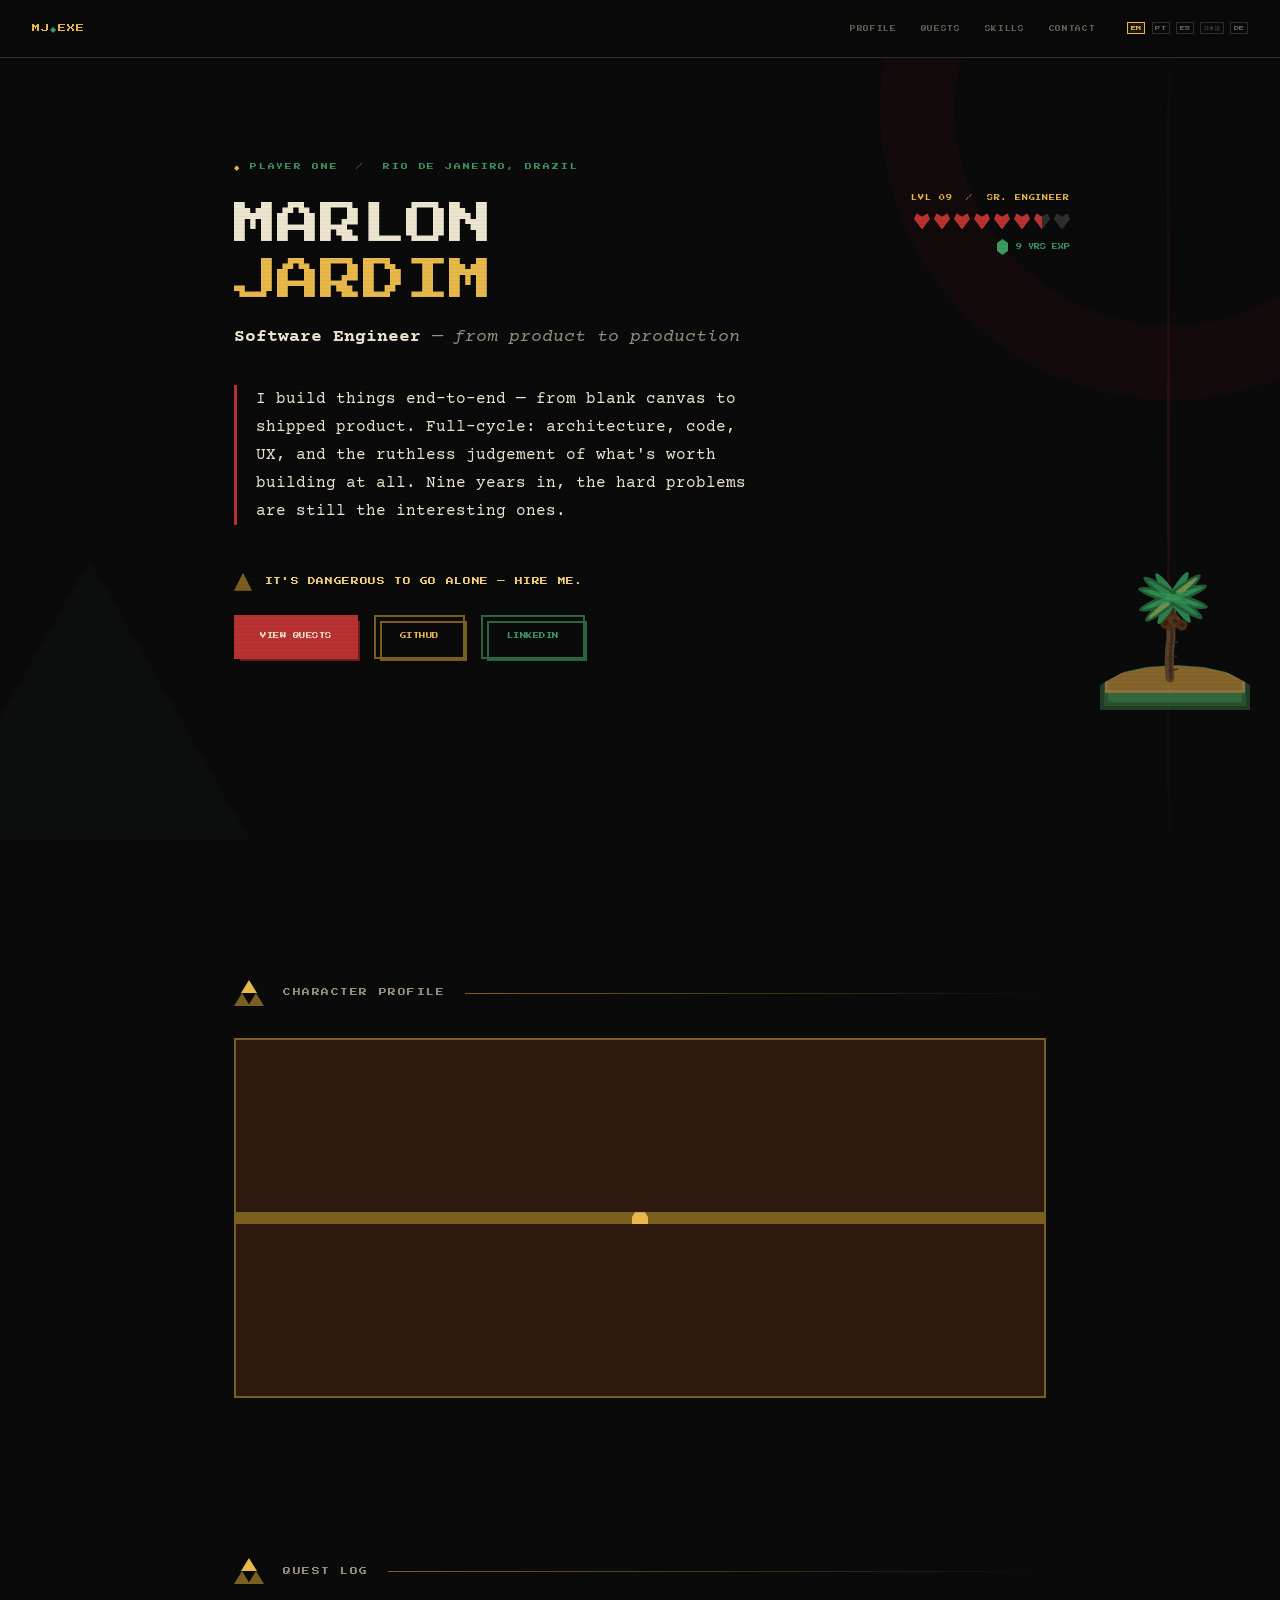
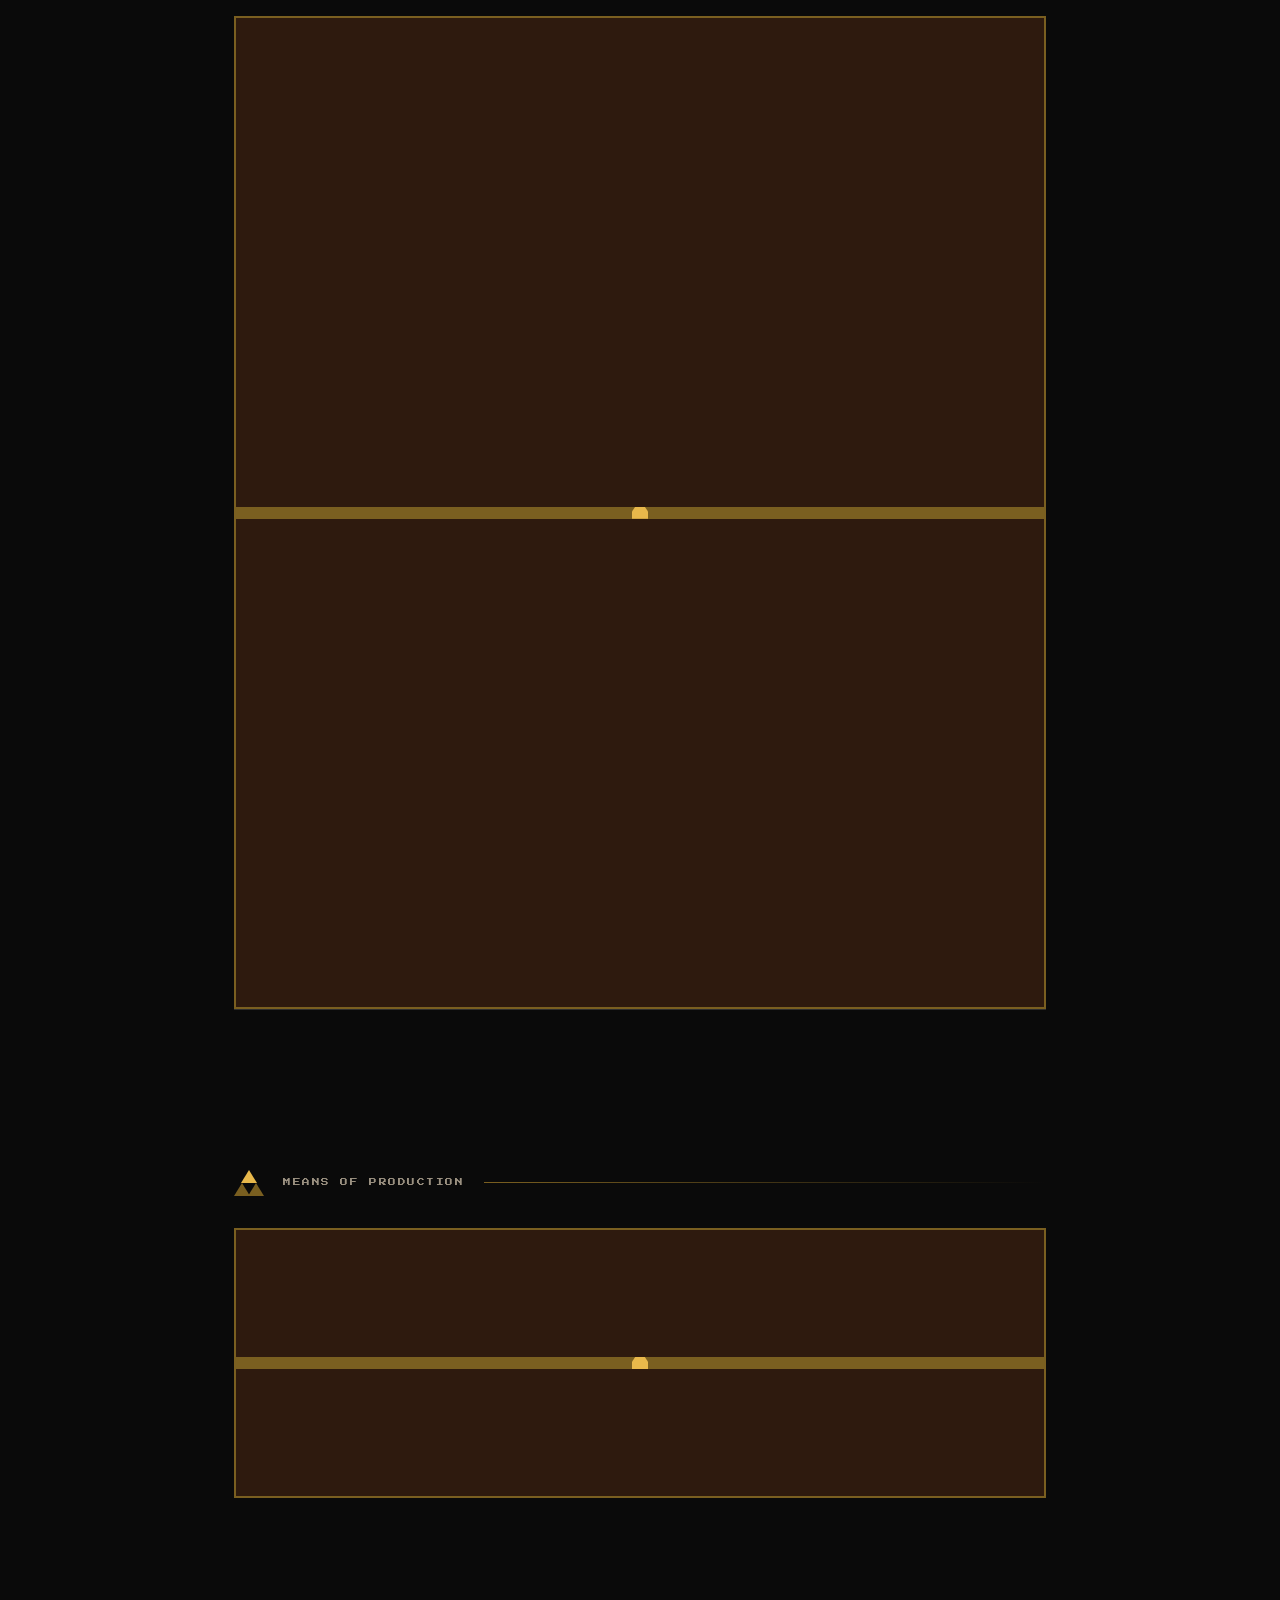
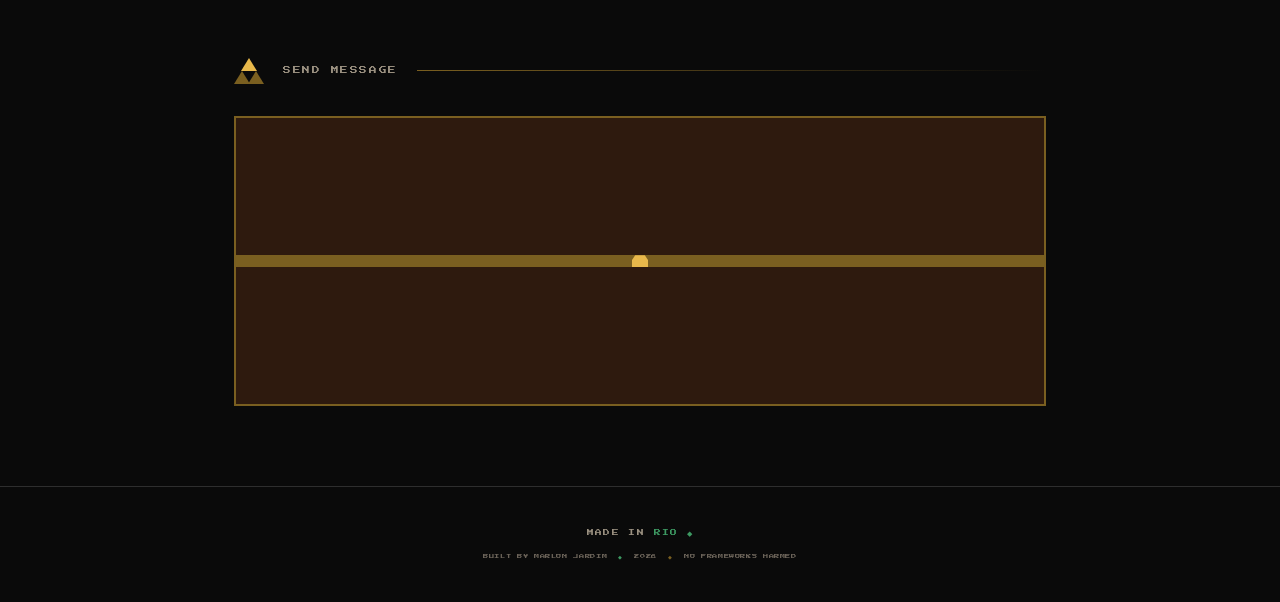
==== index.html @ 4eb3fdf0 "Rename Mahjard - portfolio.html to index.html" ====
<!DOCTYPE html>
<html lang="en">
<head>
  <meta charset="UTF-8" />
  <meta name="viewport" content="width=device-width, initial-scale=1.0" />
  <title>Marlon Jardim — Software Engineer</title>
  <link href="https://fonts.googleapis.com/css2?family=Press+Start+2P&family=Courier+Prime:ital,wght@0,400;0,700;1,400&display=swap" rel="stylesheet" />
  <style>
    :root {
      --bg:          #0a0a0a;
      --panel:       #141414;
      --border:      #252525;
      --border2:     #2e2e2e;
      --red:         #b83232;
      --red-dark:    #6e1c1c;
      --gold:        #e8b84b;
      --gold-dim:    #7a5f20;
      --gold-bright: #f5d07a;
      --green:       #2a6644;
      --green-bright:#3d9962;
      --chest-wood:  #2e1a0e;
      --chest-band:  #7a5f20;
      --text:        #ede5d0;
      --text-dim:    #6a6258;
      --text-mid:    #9a9080;
      --pixel:       'Press Start 2P', monospace;
      --mono:        'Courier Prime', 'Courier New', monospace;
    }
    *, *::before, *::after { box-sizing: border-box; margin: 0; padding: 0; }
    html { scroll-behavior: smooth; }
    body {
      background: var(--bg);
      color: var(--text);
      font-family: var(--mono);
      font-size: 16px;
      line-height: 1.75;
      overflow-x: hidden;
    }
    body::after {
      content: '';
      position: fixed; inset: 0;
      background: repeating-linear-gradient(0deg, transparent, transparent 3px, rgba(0,0,0,0.04) 3px, rgba(0,0,0,0.04) 4px);
      pointer-events: none; z-index: 9999;
    }

    /* ── NAV ── */
    nav {
      position: fixed; top:0; left:0; right:0; z-index:200;
      background: rgba(10,10,10,0.94);
      backdrop-filter: blur(8px);
      border-bottom: 1px solid var(--border2);
      padding: 0.9rem 2rem;
      display: flex; justify-content: space-between; align-items: center; gap: 1rem;
    }
    .nav-logo { font-family: var(--pixel); font-size: 0.5rem; color: var(--gold); text-decoration: none; letter-spacing: 0.15em; white-space: nowrap; }
    .nav-logo span { color: var(--green-bright); }
    .nav-right { display: flex; align-items: center; gap: 2rem; flex-wrap: wrap; }
    .nav-links { display:flex; gap:1.5rem; list-style:none; }
    .nav-links a { font-family: var(--pixel); font-size: 0.35rem; color: var(--text-dim); text-decoration:none; letter-spacing:0.12em; transition: color 0.15s; }
    .nav-links a:hover { color: var(--gold); }
    .lang-toggle { display: flex; gap: 0.4rem; }
    .lang-btn { font-family: var(--pixel); font-size: 0.32rem; padding: 0.3em 0.5em; background: transparent; border: 1px solid var(--border2); color: var(--text-dim); cursor: pointer; transition: all 0.15s; letter-spacing: 0.08em; }
    .lang-btn:hover { border-color: var(--gold-dim); color: var(--gold); }
    .lang-btn.active { border-color: var(--gold); color: var(--gold); background: rgba(232,184,75,0.08); }

    /* ── LAYOUT ── */
    .container { max-width: 860px; margin: 0 auto; padding: 0 1.5rem; }
    section { padding: 5rem 0; }

    /* ── PANEL ── */
    .panel {
      background:
        linear-gradient(rgba(255,255,255,0.013) 1px, transparent 1px),
        linear-gradient(90deg, rgba(255,255,255,0.013) 1px, transparent 1px),
        var(--panel);
      background-size: 32px 32px;
      border: 1px solid var(--border2);
      position: relative;
      padding: 2rem;
    }
    .panel::before, .panel::after, .panel .gem-tr, .panel .gem-bl {
      content: ''; position: absolute; width: 8px; height: 8px;
    }
    .panel::before  { top:-1px;    left:-1px;   background: var(--gold); }
    .panel::after   { bottom:-1px; right:-1px;  background: var(--gold); }
    .panel .gem-tr  { top:-1px;    right:-1px;  background: var(--green-bright); }
    .panel .gem-bl  { bottom:-1px; left:-1px;   background: var(--green-bright); }

    /* ── TRIFORCE ── */
    .triforce-divider { display: flex; align-items: center; gap: 1.2rem; margin-bottom: 2rem; }
    .triforce { position: relative; width: 30px; height: 26px; flex-shrink: 0; }
    .tri-bl, .tri-br, .tri-top { position: absolute; width: 0; height: 0; }
    .tri-bl  { border-left:8px solid transparent; border-right:8px solid transparent; border-bottom:13px solid var(--gold-dim); bottom:0; left:0; }
    .tri-br  { border-left:8px solid transparent; border-right:8px solid transparent; border-bottom:13px solid var(--gold-dim); bottom:0; right:0; }
    .tri-top { border-left:8px solid transparent; border-right:8px solid transparent; border-bottom:13px solid var(--gold); top:0; left:50%; transform:translateX(-50%); }
    .section-label { font-family: var(--pixel); font-size: 0.48rem; color: var(--text-mid); letter-spacing: 0.2em; }
    .divider-line { flex: 1; height: 1px; background: linear-gradient(to right, var(--gold-dim), transparent); }

    /* ── CHEST REVEAL ── */
    .chest-wrap { position: relative; overflow: hidden; }
    .chest-lid {
      position: absolute; inset: 0; z-index: 10;
      background: var(--chest-wood);
      border: 2px solid var(--chest-band);
      transform: translateY(0%);
      pointer-events: none;
      will-change: transform;
    }
    .chest-wrap.open .chest-lid { transform: translateY(-102%); }
    .chest-wrap.open .chest-glint { opacity: 1; }
    /* horizontal band */
    .chest-lid::before {
      content: '';
      position: absolute; left:0; right:0;
      top: 50%; transform: translateY(-50%);
      height: 12px;
      background: var(--chest-band);
      border-top: 2px solid var(--gold-dim);
      border-bottom: 2px solid var(--gold-dim);
    }
    /* lock */
    .chest-lid::after {
      content: '';
      position: absolute; left: 50%; top: 50%;
      transform: translate(-50%, -50%);
      width: 16px; height: 12px;
      background: var(--gold);
      clip-path: polygon(20% 0%, 80% 0%, 100% 40%, 100% 100%, 0% 100%, 0% 40%);
    }
    /* glint */
    .chest-glint {
      position: absolute; inset: 0; z-index: 9;
      background: linear-gradient(135deg, rgba(232,184,75,0.15), transparent 55%);
      opacity: 0;
      pointer-events: none;
      transition: opacity 0.3s ease;
    }
    .chest-wrap.glinting .chest-glint { opacity: 1; }

    /* ── PALM TREE (SVG, fixed) ── */
    .palm-fixed {
      position: fixed;
      bottom: 180px;
      right: 30px;
      z-index: 1;
      pointer-events: none;
      opacity: 0.65;
    }
    .palm-svg-leaves {
      transform-origin: 50% 100%;
      animation: palmSway 3s ease-in-out infinite;
    }
    @keyframes palmSway {
      0%   { transform: rotate(0deg) skewX(0deg); }
      25%  { transform: rotate(2deg) skewX(1deg); }
      75%  { transform: rotate(-2deg) skewX(-1deg); }
      100% { transform: rotate(0deg) skewX(0deg); }
    }

    /* ── HERO ── */
    #hero { min-height: 100vh; display: flex; align-items: center; position: relative; overflow: hidden; padding-top: 0; }
    .geo-circle { position: absolute; width: 580px; height: 580px; border-radius: 50%; border: 75px solid var(--red-dark); opacity: 0.09; top: -180px; right: -180px; pointer-events: none; }
    .geo-tri-shape { position: absolute; width: 0; height: 0; border-left: 160px solid transparent; border-right: 160px solid transparent; border-bottom: 280px solid var(--green); opacity: 0.05; bottom: 60px; left: -70px; pointer-events: none; }
    .geo-bar { position: absolute; width: 3px; height: 100vh; background: linear-gradient(to bottom, transparent, var(--red-dark), transparent); opacity: 0.28; top: 0; right: 110px; pointer-events: none; }

    .hero-inner { position: relative; z-index: 1; }
    .hero-tag { font-family: var(--pixel); font-size: 0.42rem; color: var(--green-bright); letter-spacing: 0.28em; margin-bottom: 1.5rem; opacity: 0; animation: fadeUp 0.5s ease forwards 0.1s; }
    .hero-tag::before { content: '◆ '; color: var(--gold); }
    .hero-name { font-family: var(--pixel); font-size: clamp(1.5rem, 5vw, 2.7rem); line-height: 1.3; margin-bottom: 0.8rem; opacity: 0; animation: fadeUp 0.5s ease forwards 0.3s; }
    .hero-name .first { color: var(--text); }
    .hero-name .last  { color: var(--gold); display: block; }
    .hero-subtitle { font-size: 1.1rem; color: var(--text-mid); font-style: italic; margin-bottom: 2rem; opacity: 0; animation: fadeUp 0.5s ease forwards 0.5s; }
    .hero-subtitle strong { color: var(--text); font-style: normal; }
    .hero-tagline { font-size: 1rem; max-width: 520px; color: var(--text); border-left: 3px solid var(--red); padding-left: 1.2rem; margin-bottom: 3rem; opacity: 0; animation: fadeUp 0.5s ease forwards 0.7s; }
    .hero-cta-wrap { display: flex; flex-direction: column; gap: 1.5rem; opacity: 0; animation: fadeUp 0.5s ease forwards 0.9s; }
    .danger-cta { font-family: var(--pixel); font-size: 0.48rem; color: var(--gold-bright); letter-spacing: 0.08em; display: flex; align-items: center; gap: 0.8rem; text-decoration: none; transition: color 0.15s; }
    .danger-cta:hover { color: var(--text); }
    .danger-cta::before { content: ''; display: inline-block; width: 18px; height: 18px; background: var(--gold-dim); clip-path: polygon(50% 0%, 0% 100%, 100% 100%); flex-shrink: 0; transition: background 0.15s; }
    .danger-cta:hover::before { background: var(--gold); }
    .hero-links { display: flex; gap: 1rem; flex-wrap: wrap; }

    .btn { font-family: var(--pixel); font-size: 0.4rem; letter-spacing: 0.08em; padding: 0.9rem 1.5rem; text-decoration: none; border: 2px solid; display: inline-block; transition: all 0.15s; position: relative; cursor: pointer; }
    .btn::after { content: ''; position: absolute; bottom: -4px; right: -4px; width: 100%; height: 100%; border: 2px solid; transition: all 0.15s; z-index: -1; }
    .btn-primary { background: var(--red); border-color: var(--red); color: var(--text); }
    .btn-primary::after { border-color: var(--red-dark); }
    .btn-primary:hover { background: transparent; color: var(--red); }
    .btn-gold { background: transparent; border-color: var(--gold-dim); color: var(--gold); }
    .btn-gold::after { border-color: var(--gold-dim); }
    .btn-gold:hover { background: var(--gold-dim); color: var(--bg); }
    .btn-green { background: transparent; border-color: var(--green); color: var(--green-bright); }
    .btn-green::after { border-color: var(--green); }
    .btn-green:hover { background: var(--green); color: var(--text); }

    /* HUD */
    .hud { position: absolute; top: 2rem; right: 0; display: flex; flex-direction: column; align-items: flex-end; gap: 0.6rem; opacity: 0; animation: fadeIn 0.5s ease forwards 1.2s; }
    .hud-level { font-family: var(--pixel); font-size: 0.38rem; color: var(--gold); letter-spacing: 0.15em; }
    .hearts { display: flex; gap: 4px; }
    .heart { width: 16px; height: 16px; background: var(--red); clip-path: polygon(50% 100%, 0 35%, 15% 0, 50% 20%, 85% 0, 100% 35%); }
    .heart.empty { background: var(--border2); }
    .heart.half  { background: linear-gradient(to right, var(--red) 50%, var(--border2) 50%); }
    .rupees-hud { display: flex; align-items: center; gap: 0.5rem; }
    .rupee-icon-hud { width: 11px; height: 16px; background: var(--green-bright); clip-path: polygon(50% 0%, 100% 25%, 100% 75%, 50% 100%, 0% 75%, 0% 25%); }
    .rupee-count { font-family: var(--pixel); font-size: 0.38rem; color: var(--green-bright); }

    /* ── ABOUT ── */
    #about .panel p { font-size: 1rem; color: var(--text); margin-bottom: 1rem; max-width: 700px; }
    #about .panel p:last-of-type { margin-bottom: 0; }
    .highlight { color: var(--gold); font-weight: 700; }
    .stat-inline { display: inline-block; font-family: var(--pixel); font-size: 0.34rem; padding: 0.2em 0.5em; background: var(--red-dark); color: var(--gold-bright); margin: 0 0.2em; vertical-align: middle; }
    .langs { margin-top: 1.5rem; display: flex; flex-wrap: wrap; gap: 0.5rem; }
    .lang-tag { font-family: var(--pixel); font-size: 0.33rem; padding: 0.3em 0.7em; border: 1px solid var(--border2); color: var(--text-mid); letter-spacing: 0.1em; }
    .lang-tag.native { border-color: var(--green); color: var(--green-bright); }
    .lang-tag.fluent  { border-color: var(--gold-dim); color: var(--gold); }

    /* ── QUESTS ── */
    .quest-list { display: flex; flex-direction: column; gap: 1rem; }
    .quest { background: var(--panel); border: 1px solid var(--border2); padding: 1.5rem; position: relative; transition: border-color 0.2s, transform 0.2s; }
    .quest:hover { border-color: var(--gold-dim); transform: translateX(5px); }
    .quest::before { content: '▶'; position: absolute; left: -1.3rem; top: 50%; transform: translateY(-50%); font-size: 0.55rem; color: var(--gold); opacity: 0; transition: opacity 0.15s; }
    .quest:hover::before { opacity: 1; }
    .quest-top { display: flex; align-items: center; flex-wrap: wrap; gap: 0.7rem; margin-bottom: 0.8rem; }
    .quest-icon { width: 30px; height: 30px; display: flex; align-items: center; justify-content: center; font-size: 0.95rem; flex-shrink: 0; }
    .quest-icon.sword { background: var(--red-dark); }
    .quest-icon.star  { background: var(--gold-dim); }
    .quest-icon.rupee { background: var(--green); }
    .quest-name { font-family: var(--pixel); font-size: 0.55rem; color: var(--text); letter-spacing: 0.05em; }
    .quest-badge { font-family: var(--pixel); font-size: 0.32rem; padding: 0.25em 0.6em; border: 1px solid; letter-spacing: 0.1em; margin-left: auto; }
    .badge-active  { border-color: var(--gold); color: var(--gold); }
    .badge-shipped { border-color: var(--green-bright); color: var(--green-bright); }
    .badge-gov     { border-color: var(--red); color: #d07070; }
    .quest-link { font-family: var(--pixel); font-size: 0.32rem; padding: 0.25em 0.7em; border: 1px solid var(--green); color: var(--green-bright); text-decoration: none; transition: background 0.15s; flex-shrink: 0; }
    .quest-link:hover { background: var(--green); color: var(--text); }
    .quest-desc { font-size: 0.92rem; color: var(--text); margin-bottom: 1rem; line-height: 1.75; }
    .quest-desc strong { color: var(--gold); }

    .rupee-bullets { list-style: none; margin-bottom: 1rem; display: flex; flex-direction: column; gap: 0.7rem; }
    .rupee-bullets li { display: flex; align-items: flex-start; gap: 0.8rem; font-size: 0.9rem; color: var(--text); line-height: 1.65; }
    .rupee-bullets li::before {
      content: '';
      display: inline-block; width: 9px; height: 13px; min-width: 9px;
      background: var(--green-bright);
      clip-path: polygon(50% 0%, 100% 25%, 100% 75%, 50% 100%, 0% 75%, 0% 25%);
      margin-top: 4px;
    }
    .rupee-bullets li strong { color: var(--gold-bright); }

    .quest-stats { display: flex; flex-wrap: wrap; gap: 0.5rem; margin-bottom: 0.8rem; }
    .quest-stat { font-family: var(--pixel); font-size: 0.32rem; padding: 0.25em 0.6em; background: var(--red-dark); color: var(--gold-bright); letter-spacing: 0.06em; }
    .quest-tags { display: flex; flex-wrap: wrap; gap: 0.4rem; margin-top: 0.8rem; }
    .tag { font-family: var(--pixel); font-size: 0.32rem; padding: 0.25em 0.6em; background: var(--border); color: var(--text-dim); letter-spacing: 0.08em; }

    .quest-media { margin: 1rem 0; border: 1px solid var(--border2); overflow: hidden; max-width: 300px; }
    .quest-media img { display: block; width: 100%; }
    .quest-media-placeholder { height: 160px; background: var(--border); display: flex; align-items: center; justify-content: center; font-family: var(--pixel); font-size: 0.36rem; color: var(--text-dim); letter-spacing: 0.1em; }

    /* ── SKILLS ── */
    .skills-grid { display: grid; grid-template-columns: 1fr 1fr; gap: 1.5rem 3rem; }
    .skill-header { display: flex; justify-content: space-between; align-items: center; margin-bottom: 0.5rem; }
    .skill-name { font-family: var(--pixel); font-size: 0.36rem; color: var(--text-mid); letter-spacing: 0.1em; }
    .skill-stars { display: flex; gap: 3px; }
    .star { width: 13px; height: 13px; background: var(--gold); clip-path: polygon(50% 0%, 61% 35%, 98% 35%, 68% 57%, 79% 91%, 50% 70%, 21% 91%, 32% 57%, 2% 35%, 39% 35%); }
    .star.dim { background: var(--border2); }

    /* THE skill bar fix */
    .skill-bar {
      height: 12px;
      background: var(--border);
      border: 1px solid var(--border2);
      position: relative;
      overflow: hidden;
    }
    .skill-bar-fill {
      position: absolute;
      left: 0; top: 0; bottom: 0;
      width: 100%;
      background: linear-gradient(90deg, var(--green), var(--green-bright));
      transform: scaleX(0);
      transform-origin: left center;
      /* transition applied via JS after first paint */
    }

    /* ── CONTACT ── */
    .contact-grid { display: grid; grid-template-columns: 1fr 1fr; gap: 1.5rem; margin-bottom: 2rem; }
    .contact-item { display: flex; flex-direction: column; gap: 0.3rem; }
    .contact-label { font-family: var(--pixel); font-size: 0.36rem; color: var(--text-dim); letter-spacing: 0.15em; }
    .contact-val { font-size: 0.92rem; color: var(--gold); text-decoration: none; }
    .contact-val:hover { color: var(--text); }
    .contact-val.green { color: var(--green-bright); }
    .dangerous-box { padding: 1.2rem 1.5rem; border: 2px solid var(--gold-dim); background: rgba(232,184,75,0.04); display: flex; align-items: center; gap: 1.2rem; text-decoration: none; transition: border-color 0.2s, background 0.2s; }
    .dangerous-box:hover { border-color: var(--gold); background: rgba(232,184,75,0.08); }
    .sword-icon { font-size: 1.6rem; flex-shrink: 0; animation: swordPulse 2.5s ease-in-out infinite; }
    .dangerous-text { font-family: var(--pixel); font-size: 0.42rem; color: var(--gold-bright); letter-spacing: 0.08em; line-height: 1.8; }
    .dangerous-text span { color: var(--text-dim); font-size: 0.33rem; display: block; margin-top: 0.4rem; }

    /* ── FOOTER ── */
    footer { padding: 2.5rem 0; border-top: 1px solid var(--border2); text-align: center; }
    .made-in-rio { font-family: var(--pixel); font-size: 0.42rem; color: var(--text-mid); letter-spacing: 0.2em; margin-bottom: 0.8rem; }
    .made-in-rio span { color: var(--green-bright); }
    .footer-text { font-family: var(--pixel); font-size: 0.33rem; color: var(--text-dim); letter-spacing: 0.12em; line-height: 2; }
    .footer-text .gc { color: var(--green-bright); }
    .footer-text .gd { color: var(--gold-dim); }

    /* ── ANIMATIONS ── */
    @keyframes fadeUp { from { opacity:0; transform: translateY(14px); } to { opacity:1; transform: translateY(0); } }
    @keyframes fadeIn { from { opacity:0; } to { opacity:1; } }
    @keyframes swordPulse { 0%,100% { transform: rotate(-8deg) scale(1); } 50% { transform: rotate(8deg) scale(1.08); } }

    /* ── RESPONSIVE ── */
    @media (max-width: 680px) {
      .hud { display: none; }
      .palm-fixed { display: none; }
      .skills-grid, .contact-grid { grid-template-columns: 1fr; }
      nav { padding: 0.7rem 1rem; flex-wrap: wrap; gap: 0.5rem; }
      .nav-links { gap: 1rem; }
      .hero-name { font-size: 1.2rem; }
    }
  </style>
</head>
<body>

  <!-- ── PALM TREE (SVG, fixed bottom-right) ── -->
  <div class="palm-fixed">
    <svg width="150" height="200" viewBox="0 0 150 200" xmlns="http://www.w3.org/2000/svg">

      <!-- island: wide, flat bottom, no gap at top -->
      <polygon points="0,175 18,165 42,159 75,157 108,159 132,165 150,175 150,200 0,200" fill="#2a5c35"/>
      <polygon points="4,173 20,164 44,158 75,156 106,158 130,164 146,173 146,196 4,196" fill="#3a7a48"/>
      <polygon points="8,171 24,162 46,157 75,155 104,157 126,162 142,171 142,192 8,192" fill="#4a9a58"/>
      <polygon points="5,172 22,163 46,158 75,156 104,158 128,163 145,172 145,183 5,183" fill="#d4a85a"/>
      <polygon points="8,171 25,163 48,158 75,156 102,158 125,163 142,171 142,180 8,180" fill="#c8963e"/>

      <!-- trunk -->
      <path d="M73,92 Q70,110 71,128 Q68,148 70,168" stroke="#7a5c3a" stroke-width="9" fill="none" stroke-linecap="round"/>
      <path d="M74,92 Q71,110 72,128 Q69,148 71,168" stroke="#5c3e22" stroke-width="3" fill="none" stroke-linecap="round"/>
      <line x1="68" y1="106" x2="78" y2="104" stroke="#5c3e22" stroke-width="1.5"/>
      <line x1="67" y1="120" x2="77" y2="118" stroke="#5c3e22" stroke-width="1.5"/>
      <line x1="68" y1="134" x2="78" y2="132" stroke="#5c3e22" stroke-width="1.5"/>
      <line x1="67" y1="148" x2="77" y2="146" stroke="#5c3e22" stroke-width="1.5"/>
      <line x1="68" y1="161" x2="78" y2="159" stroke="#5c3e22" stroke-width="1.5"/>

      <!-- coconuts BEHIND leaves -->
      <circle cx="66" cy="113" r="6"   fill="#6b3f1f"/>
      <circle cx="75" cy="111" r="6"   fill="#7a4f2a"/>
      <circle cx="82" cy="115" r="5.5" fill="#6b3f1f"/>
      <circle cx="66" cy="113" r="2.5" fill="#3d1f08" opacity="0.6"/>
      <circle cx="75" cy="111" r="2.5" fill="#3d1f08" opacity="0.6"/>
      <circle cx="82" cy="115" r="2"   fill="#3d1f08" opacity="0.6"/>

      <!-- LEAVES: on top of coconuts -->
      <g class="palm-svg-leaves">
        <!-- far-left droop: -130deg -->
        <ellipse cx="73" cy="88" rx="6" ry="34" fill="#2d8a50" transform="rotate(-130 73 88)"/>
        <ellipse cx="73" cy="88" rx="3" ry="30" fill="#3dbf6e" transform="rotate(-130 73 88)"/>

        <!-- left droop: -110deg -->
        <ellipse cx="73" cy="88" rx="6" ry="36" fill="#2d8a50" transform="rotate(-110 73 88)"/>
        <ellipse cx="73" cy="88" rx="3" ry="32" fill="#3dbf6e" transform="rotate(-110 73 88)"/>

        <!-- left-up: -55deg -->
        <ellipse cx="73" cy="88" rx="6" ry="36" fill="#2d8a50" transform="rotate(-55 73 88)"/>
        <ellipse cx="73" cy="88" rx="3" ry="32" fill="#a8d870" transform="rotate(-55 73 88)"/>

        <!-- slight left-up: -35deg -->
        <ellipse cx="73" cy="88" rx="5" ry="30" fill="#3dbf6e" transform="rotate(-35 73 88)"/>

        <!-- slight right-up: 30deg -->
        <ellipse cx="73" cy="88" rx="5" ry="30" fill="#3dbf6e" transform="rotate(30 73 88)"/>

        <!-- right-up: 50deg -->
        <ellipse cx="73" cy="88" rx="6" ry="36" fill="#2d8a50" transform="rotate(50 73 88)"/>
        <ellipse cx="73" cy="88" rx="3" ry="32" fill="#a8d870" transform="rotate(50 73 88)"/>

        <!-- right droop: 105deg -->
        <ellipse cx="73" cy="88" rx="6" ry="36" fill="#2d8a50" transform="rotate(105 73 88)"/>
        <ellipse cx="73" cy="88" rx="3" ry="32" fill="#3dbf6e" transform="rotate(105 73 88)"/>

        <!-- far-right droop: 125deg -->
        <ellipse cx="73" cy="88" rx="6" ry="34" fill="#2d8a50" transform="rotate(125 73 88)"/>
        <ellipse cx="73" cy="88" rx="3" ry="30" fill="#3dbf6e" transform="rotate(125 73 88)"/>

        <!-- back accent left: -75deg -->
        <ellipse cx="73" cy="88" rx="3" ry="26" fill="#4adf7e" transform="rotate(-75 73 88)" opacity="0.7"/>
        <!-- back accent right: 70deg -->
        <ellipse cx="73" cy="88" rx="3" ry="26" fill="#4adf7e" transform="rotate(70 73 88)" opacity="0.7"/>
      </g>

    </svg>
  </div>

  <nav>
    <a href="#hero" class="nav-logo">MJ<span>◆</span>EXE</a>
    <div class="nav-right">
      <ul class="nav-links">
        <li><a href="#about"   data-i18n="nav_profile">PROFILE</a></li>
        <li><a href="#quests"  data-i18n="nav_quests">QUESTS</a></li>
        <li><a href="#skills"  data-i18n="nav_skills">SKILLS</a></li>
        <li><a href="#contact" data-i18n="nav_contact">CONTACT</a></li>
      </ul>
      <div class="lang-toggle">
        <button class="lang-btn active" data-lang="en">EN</button>
        <button class="lang-btn" data-lang="pt">PT</button>
        <button class="lang-btn" data-lang="es">ES</button>
        <button class="lang-btn" data-lang="ja">日本語</button>
        <button class="lang-btn" data-lang="de">DE</button>
      </div>
    </div>
  </nav>

  <!-- ── HERO ── -->
  <section id="hero">
    <div class="geo-circle"></div>
    <div class="geo-tri-shape"></div>
    <div class="geo-bar"></div>
    <div class="container" style="width:100%; position:relative;">
      <div class="hud">
        <div class="hud-level">LVL 09 &nbsp;/&nbsp; SR. ENGINEER</div>
        <div class="hearts">
          <div class="heart"></div><div class="heart"></div><div class="heart"></div>
          <div class="heart"></div><div class="heart"></div><div class="heart"></div>
          <div class="heart half"></div><div class="heart empty"></div>
        </div>
        <div class="rupees-hud">
          <div class="rupee-icon-hud"></div>
          <span class="rupee-count">9 YRS EXP</span>
        </div>
      </div>
      <div class="hero-inner">
        <div class="hero-tag" data-i18n="hero_tag">PLAYER ONE &nbsp;/&nbsp; RIO DE JANEIRO, BRAZIL</div>
        <div class="hero-name">
          <span class="first">MARLON</span>
          <span class="last">JARDIM</span>
        </div>
        <div class="hero-subtitle">
          <strong data-i18n="hero_sub_bold">Software Engineer</strong><span data-i18n="hero_sub_rest"> — from product to production</span>
        </div>
        <p class="hero-tagline" data-i18n="hero_tagline">
          I build things end-to-end — from blank canvas to shipped product.
          Full-cycle: architecture, code, UX, and the ruthless judgement of what's worth building at all.
          Nine years in, the hard problems are still the interesting ones.
        </p>
        <div class="hero-cta-wrap">
          <a href="#contact" class="danger-cta" data-i18n="hero_cta">IT'S DANGEROUS TO GO ALONE — HIRE ME.</a>
          <div class="hero-links">
            <a href="#quests" class="btn btn-primary" data-i18n="btn_quests">VIEW QUESTS</a>
            <a href="https://github.com/majard" target="_blank" class="btn btn-gold">GITHUB</a>
            <a href="https://linkedin.com/in/marlon-jardim" target="_blank" class="btn btn-green">LINKEDIN</a>
          </div>
        </div>
      </div>
    </div>
  </section>

  <!-- ── ABOUT ── -->
  <section id="about">
    <div class="container">
      <div class="triforce-divider">
        <div class="triforce"><div class="tri-bl"></div><div class="tri-br"></div><div class="tri-top"></div></div>
        <div class="section-label" data-i18n="nav_profile">CHARACTER PROFILE</div>
        <div class="divider-line"></div>
      </div>
      <div class="chest-wrap" data-chest>
        <div class="chest-lid"></div>
        <div class="chest-glint"></div>
        <div class="panel">
          <div class="gem-tr"></div><div class="gem-bl"></div>
          <p data-i18n="about_p1">Senior engineer with 9+ years building products end-to-end — from architecture to the moment someone actually uses it, and everything in between. I work across the full stack, but my actual job is deciding what matters, then building it.</p>
          <p data-i18n="about_p2">Led <span class="highlight">Parquet Digital</span> to a national innovation award — <span class="stat-inline">300% users</span> <span class="stat-inline">60% faster</span> <span class="stat-inline">30% less dev time</span>. Now building <span class="highlight">Monopop</span> — starts as inventory and shopping management, ends somewhere considerably more ambitious.</p>
          <p data-i18n="about_p3">Six languages. CS at UFF, in progress. Still learning.</p>
          <div class="langs">
            <span class="lang-tag native">PT — NATIVE</span>
            <span class="lang-tag fluent">EN — FLUENT</span>
            <span class="lang-tag">ES</span>
            <span class="lang-tag">FR</span>
            <span class="lang-tag">DE</span>
            <span class="lang-tag">JA — 初心者</span>
          </div>
        </div>
      </div>
    </div>
  </section>

  <!-- ── QUESTS ── -->
  <section id="quests">
    <div class="container">
      <div class="triforce-divider">
        <div class="triforce"><div class="tri-bl"></div><div class="tri-br"></div><div class="tri-top"></div></div>
        <div class="section-label" data-i18n="nav_quests">QUEST LOG</div>
        <div class="divider-line"></div>
      </div>
      <div class="chest-wrap" data-chest>
        <div class="chest-lid"></div>
        <div class="chest-glint"></div>
        <div class="quest-list">

          <div class="quest">
            <div class="quest-top">
              <div class="quest-icon sword">⚔</div>
              <span class="quest-name">MONOPOP</span>
              <span class="quest-badge badge-active" data-i18n="badge_active">▶ ACTIVE</span>
              <a href="https://github.com/majard/Listai" target="_blank" class="quest-link">◆ SOURCE</a>
            </div>
            <p class="quest-desc" data-i18n="monopop_desc">Offline-first Android app for inventory and shopping management — built from scratch, in production, daily use. The architecture is designed to grow: price history, store comparison, and collective purchasing intelligence are already in the roadmap.</p>
            <ul class="rupee-bullets">
              <li data-i18n="monopop_b1"><strong>Full product ownership</strong> — schema design, migration system, UI architecture, UX decisions, and roadmap. Real users, real feedback loop.</li>
              <li data-i18n="monopop_b2"><strong>Performance engineering</strong> — cold start 3s → 1s; critical queries 1287ms → 5ms through profiling, indexing, and architectural decisions.</li>
              <li data-i18n="monopop_b3"><strong>Spec-driven development</strong> — complex features fully specced before implementation. AI proposes, human decides, human owns the architecture.</li>
            </ul>
            <div class="quest-media">
              <img src="docs/demo.gif" alt="Monopop in action" onerror="this.parentElement.innerHTML='<div class=quest-media-placeholder>[ DEMO GIF COMING SOON ]</div>'" />
            </div>
            <div class="quest-tags">
              <span class="tag">REACT NATIVE</span>
              <span class="tag">EXPO SDK 54</span>
              <span class="tag">NEW ARCH / JSI</span>
              <span class="tag">SQLITE</span>
              <span class="tag">TYPESCRIPT</span>
              <span class="tag">REANIMATED V4</span>
            </div>
          </div>

          <div class="quest">
            <div class="quest-top">
              <div class="quest-icon star">★</div>
              <span class="quest-name">PARQUET DIGITAL — MPRJ</span>
              <span class="quest-badge badge-gov">GOV · 2020–2024</span>
              <a href="https://github.com/MinisterioPublicoRJ/parquet-digital-web" target="_blank" class="quest-link">◆ SOURCE</a>
            </div>
            <p class="quest-desc" data-i18n="parquet_desc">Internal platform used by prosecutors across Rio de Janeiro state. SPA awarded <strong>2nd place — 2021 CNMP National Innovation Award</strong>. Led architecture, CI/CD, and a design system that scaled across teams.</p>
            <div class="quest-stats">
              <span class="quest-stat">300% USER GROWTH</span>
              <span class="quest-stat">60% FASTER LOAD</span>
              <span class="quest-stat">30% LESS DEV TIME</span>
            </div>
            <div class="quest-tags">
              <span class="tag">REACT</span><span class="tag">DJANGO</span><span class="tag">DOCKER</span>
              <span class="tag">CI/CD</span><span class="tag">STORYBOOK</span><span class="tag">OPENSHIFT</span><span class="tag">FIGMA</span>
            </div>
          </div>

          <div class="quest">
            <div class="quest-top">
              <div class="quest-icon rupee">◆</div>
              <span class="quest-name" data-i18n="freelance_title">FREELANCE</span>
              <span class="quest-badge badge-shipped">SINCE 2016</span>
            </div>
            <p class="quest-desc" data-i18n="freelance_desc">Websites and web applications for clients across the years. Full ownership from spec to delivery — backend, frontend, infrastructure.</p>
            <div class="quest-tags">
              <span class="tag">REACT</span><span class="tag">NEXT.JS</span><span class="tag">DJANGO</span>
              <span class="tag">POSTGRESQL</span><span class="tag">NODE.JS</span>
            </div>
          </div>

        </div>
      </div>
    </div>
  </section>

  <!-- ── MEANS OF PRODUCTION ── -->
  <section id="skills">
    <div class="container">
      <div class="triforce-divider">
        <div class="triforce"><div class="tri-bl"></div><div class="tri-br"></div><div class="tri-top"></div></div>
        <div class="section-label" data-i18n="nav_skills">MEANS OF PRODUCTION</div>
        <div class="divider-line"></div>
      </div>
      <div class="chest-wrap" data-chest>
        <div class="chest-lid"></div>
        <div class="chest-glint"></div>
        <div class="panel">
          <div class="gem-tr"></div><div class="gem-bl"></div>
          <div class="skills-grid">

            <div class="skill-item">
              <div class="skill-header">
                <span class="skill-name">REACT / REACT NATIVE</span>
                <div class="skill-stars"><div class="star"></div><div class="star"></div><div class="star"></div><div class="star"></div><div class="star"></div></div>
              </div>
              <div class="skill-bar"><div class="skill-bar-fill" data-w="0.95"></div></div>
            </div>

            <div class="skill-item">
              <div class="skill-header">
                <span class="skill-name">TYPESCRIPT / JAVASCRIPT</span>
                <div class="skill-stars"><div class="star"></div><div class="star"></div><div class="star"></div><div class="star"></div><div class="star"></div></div>
              </div>
              <div class="skill-bar"><div class="skill-bar-fill" data-w="0.92"></div></div>
            </div>

            <div class="skill-item">
              <div class="skill-header">
                <span class="skill-name">DJANGO / PYTHON</span>
                <div class="skill-stars"><div class="star"></div><div class="star"></div><div class="star"></div><div class="star"></div><div class="star dim"></div></div>
              </div>
              <div class="skill-bar"><div class="skill-bar-fill" data-w="0.82"></div></div>
            </div>

            <div class="skill-item">
              <div class="skill-header">
                <span class="skill-name">SQL / POSTGRESQL / SQLITE</span>
                <div class="skill-stars"><div class="star"></div><div class="star"></div><div class="star"></div><div class="star"></div><div class="star dim"></div></div>
              </div>
              <div class="skill-bar"><div class="skill-bar-fill" data-w="0.85"></div></div>
            </div>

            <div class="skill-item">
              <div class="skill-header">
                <span class="skill-name">SYSTEM DESIGN</span>
                <div class="skill-stars"><div class="star"></div><div class="star"></div><div class="star"></div><div class="star"></div><div class="star"></div></div>
              </div>
              <div class="skill-bar"><div class="skill-bar-fill" data-w="0.90"></div></div>
            </div>

            <div class="skill-item">
              <div class="skill-header">
                <span class="skill-name">NODE.JS / NEXT.JS</span>
                <div class="skill-stars"><div class="star"></div><div class="star"></div><div class="star"></div><div class="star"></div><div class="star dim"></div></div>
              </div>
              <div class="skill-bar"><div class="skill-bar-fill" data-w="0.78"></div></div>
            </div>

            <div class="skill-item">
              <div class="skill-header">
                <span class="skill-name">DOCKER / CI/CD / AWS</span>
                <div class="skill-stars"><div class="star"></div><div class="star"></div><div class="star"></div><div class="star"></div><div class="star dim"></div></div>
              </div>
              <div class="skill-bar"><div class="skill-bar-fill" data-w="0.75"></div></div>
            </div>

            <div class="skill-item">
              <div class="skill-header">
                <span class="skill-name" data-i18n="skill_product">PRODUCT THINKING</span>
                <div class="skill-stars"><div class="star"></div><div class="star"></div><div class="star"></div><div class="star"></div><div class="star"></div></div>
              </div>
              <div class="skill-bar"><div class="skill-bar-fill" data-w="0.95"></div></div>
            </div>

          </div>
        </div>
      </div>
    </div>
  </section>

  <!-- ── CONTACT ── -->
  <section id="contact">
    <div class="container">
      <div class="triforce-divider">
        <div class="triforce"><div class="tri-bl"></div><div class="tri-br"></div><div class="tri-top"></div></div>
        <div class="section-label" data-i18n="nav_contact">SEND MESSAGE</div>
        <div class="divider-line"></div>
      </div>
      <div class="chest-wrap" data-chest>
        <div class="chest-lid"></div>
        <div class="chest-glint"></div>
        <div class="panel">
          <div class="gem-tr"></div><div class="gem-bl"></div>
          <div class="contact-grid">
            <div class="contact-item">
              <span class="contact-label">◆ EMAIL</span>
              <a href="mailto:marlonj.cristo@gmail.com" class="contact-val">marlonj.cristo@gmail.com</a>
            </div>
            <div class="contact-item">
              <span class="contact-label" data-i18n="contact_loc_label">◆ LOCATION</span>
              <span class="contact-val" style="color:var(--text)" data-i18n="contact_loc_val">Rio de Janeiro, Brazil</span>
            </div>
            <div class="contact-item">
              <span class="contact-label">◆ GITHUB</span>
              <a href="https://github.com/majard" target="_blank" class="contact-val green">github.com/majard</a>
            </div>
            <div class="contact-item">
              <span class="contact-label">◆ LINKEDIN</span>
              <a href="https://linkedin.com/in/marlon-jardim" target="_blank" class="contact-val">linkedin.com/in/marlon-jardim</a>
            </div>
          </div>
          <a href="mailto:marlonj.cristo@gmail.com" class="dangerous-box">
            <div class="sword-icon">🗡️</div>
            <div class="dangerous-text">
              <span data-i18n="cta_main">IT'S DANGEROUS TO GO ALONE — HIRE ME.</span>
              <span data-i18n="cta_sub">Available for senior frontend, fullstack, and product-minded roles.</span>
            </div>
          </a>
        </div>
      </div>
    </div>
  </section>

  <footer>
    <div class="container">
      <p class="made-in-rio">MADE IN <span>RIO ◆</span></p>
      <p class="footer-text">
        BUILT BY MARLON JARDIM &nbsp;<span class="gc">◆</span>&nbsp;
        <span data-i18n="footer_year">2026</span>
        &nbsp;<span class="gd">◆</span>&nbsp;
        <span data-i18n="footer_note">NO FRAMEWORKS HARMED</span>
      </p>
    </div>
  </footer>

  <script>
  /* ── I18N ── */
  const S = {
    en: {
      nav_profile:'CHARACTER PROFILE', nav_quests:'QUEST LOG', nav_skills:'MEANS OF PRODUCTION', nav_contact:'SEND MESSAGE',
      hero_tag:'PLAYER ONE \u00a0/\u00a0 RIO DE JANEIRO, BRAZIL',
      hero_sub_bold:'Software Engineer', hero_sub_rest:' \u2014 from product to production',
      hero_tagline:'I build things end-to-end \u2014 from blank canvas to shipped product. Full-cycle: architecture, code, UX, and the ruthless judgement of what\u2019s worth building at all. Nine years in, the hard problems are still the interesting ones.',
      hero_cta:"IT\u2019S DANGEROUS TO GO ALONE \u2014 HIRE ME.", btn_quests:'VIEW QUESTS',
      about_p1:'Senior engineer with 9+ years building products end-to-end \u2014 from architecture to the moment someone actually uses it, and everything in between. I work across the full stack, but my actual job is deciding what matters, then building it.',
      about_p2:'Led <span class="highlight">Parquet Digital</span> to a national innovation award \u2014 <span class="stat-inline">300% users</span> <span class="stat-inline">60% faster</span> <span class="stat-inline">30% less dev time</span>. Now building <span class="highlight">Monopop</span> \u2014 starts as inventory and shopping management, ends somewhere considerably more ambitious.',
      about_p3:'Six languages. CS at UFF, in progress. Still learning.',
      badge_active:'\u25b6 ACTIVE',
      monopop_desc:'Offline-first Android app for inventory and shopping management \u2014 built from scratch, in production, daily use. The architecture is designed to grow: price history, store comparison, and collective purchasing intelligence are already in the roadmap.',
      monopop_b1:'<strong>Full product ownership</strong> \u2014 schema design, migration system, UI architecture, UX decisions, and roadmap. Real users, real feedback loop.',
      monopop_b2:'<strong>Performance engineering</strong> \u2014 cold start 3s \u2192 1s; critical queries 1287ms \u2192 5ms through profiling, indexing, and architectural decisions.',
      monopop_b3:'<strong>Spec-driven development</strong> \u2014 complex features fully specced before implementation. AI proposes, human decides, human owns the architecture.',
      parquet_desc:'Internal platform used by prosecutors across Rio de Janeiro state. SPA awarded <strong>2nd place \u2014 2021 CNMP National Innovation Award</strong>. Led architecture, CI/CD, and a design system that scaled across teams.',
      freelance_title:'FREELANCE', freelance_desc:'Websites and web applications for clients across the years. Full ownership from spec to delivery \u2014 backend, frontend, infrastructure.',
      skill_product:'PRODUCT THINKING',
      contact_loc_label:'\u25c6 LOCATION', contact_loc_val:'Rio de Janeiro, Brazil',
      cta_main:"IT\u2019S DANGEROUS TO GO ALONE \u2014 HIRE ME.", cta_sub:'Available for senior frontend, fullstack, and product-minded roles.',
      footer_year:'2026', footer_note:'NO FRAMEWORKS HARMED',
    },
    pt: {
      nav_profile:'PERFIL', nav_quests:'MISSÕES', nav_skills:'MEIOS DE PRODUÇÃO', nav_contact:'CONTATO',
      hero_tag:'JOGADOR UM \u00a0/\u00a0 RIO DE JANEIRO, BRASIL',
      hero_sub_bold:'Engenheiro de Software', hero_sub_rest:' \u2014 do produto à produção',
      hero_tagline:'Construo produtos do início ao fim \u2014 do zero ao lançamento. Ciclo completo: arquitetura, código, UX, e o julgamento implacável do que vale a pena construir. Nove anos depois, os problemas difíceis ainda são os mais interessantes.',
      hero_cta:'É PERIGOSO IR SOZINHO \u2014 ME CONTRATE.', btn_quests:'VER MISSÕES',
      about_p1:'Engenheiro sênior com 9+ anos construindo produtos do início ao fim \u2014 da arquitetura ao momento em que alguém realmente usa, e tudo que há no meio. Trabalho em toda a stack, mas meu trabalho real é decidir o que importa e construir.',
      about_p2:'Levei o <span class="highlight">Parquet Digital</span> a um prêmio nacional \u2014 <span class="stat-inline">300% usuários</span> <span class="stat-inline">60% mais rápido</span> <span class="stat-inline">30% menos dev</span>. Agora construindo <span class="highlight">Monopop</span> \u2014 começa como gestão de estoque e compras, termina em algum lugar consideravelmente mais ambicioso.',
      about_p3:'Seis idiomas. Ciência da Computação na UFF, em curso. Ainda aprendendo.',
      badge_active:'\u25b6 ATIVO',
      monopop_desc:'App Android offline-first para gestão de estoque e lista de compras \u2014 construído do zero, em produção, uso diário. Arquitetado para crescer: histórico de preços, comparação entre lojas e inteligência coletiva de compras já no roadmap.',
      monopop_b1:'<strong>Produto completo sob responsabilidade própria</strong> \u2014 schema, migrações, arquitetura de UI, UX e roadmap. Usuários reais, feedback loop real.',
      monopop_b2:'<strong>Engenharia de performance</strong> \u2014 cold start de 3s para 1s; queries críticas de 1287ms para 5ms via profiling, índices e decisões arquiteturais.',
      monopop_b3:'<strong>Desenvolvimento spec-driven</strong> \u2014 IA propõe, humano decide, humano é dono da arquitetura.',
      parquet_desc:'Plataforma interna usada por promotores em todo o Rio. Premiada em <strong>2º lugar \u2014 Prêmio CNMP de Inovação 2021</strong>. Liderou arquitetura, CI/CD e sistema de design.',
      freelance_title:'FREELANCE', freelance_desc:'Sites e aplicações web para clientes. Responsabilidade total do spec à entrega \u2014 backend, frontend, infraestrutura.',
      skill_product:'VISÃO DE PRODUTO',
      contact_loc_label:'\u25c6 LOCALIZAÇÃO', contact_loc_val:'Rio de Janeiro, Brasil',
      cta_main:'É PERIGOSO IR SOZINHO \u2014 ME CONTRATE.', cta_sub:'Disponível para vagas sênior de frontend, fullstack e produto.',
      footer_year:'2026', footer_note:'NENHUM FRAMEWORK FOI PREJUDICADO',
    },
    es: {
      nav_profile:'PERFIL', nav_quests:'MISIONES', nav_skills:'MEDIOS DE PRODUCCIÓN', nav_contact:'CONTACTO',
      hero_tag:'JUGADOR UNO \u00a0/\u00a0 RÍO DE JANEIRO, BRASIL',
      hero_sub_bold:'Ingeniero de Software', hero_sub_rest:' \u2014 del producto a la producción',
      hero_tagline:'Construyo productos de principio a fin \u2014 desde el lienzo en blanco hasta el lanzamiento. Arquitectura, código, UX, y el juicio implacable sobre qué vale la pena construir. Nueve años después, los problemas difíciles siguen siendo los interesantes.',
      hero_cta:'ES PELIGROSO IR SOLO \u2014 CONTRÁTAME.', btn_quests:'VER MISIONES',
      about_p1:'Ingeniero senior con 9+ años construyendo productos de principio a fin \u2014 de la arquitectura al momento en que alguien lo usa, y todo lo que hay en medio.',
      about_p2:'Llevé <span class="highlight">Parquet Digital</span> a un premio nacional \u2014 <span class="stat-inline">300% usuarios</span> <span class="stat-inline">60% más rápido</span>. Ahora construyendo <span class="highlight">Monopop</span> \u2014 empieza como gestión de inventario, termina en algo considerablemente más ambicioso.',
      about_p3:'Seis idiomas. Informática en la UFF, en curso. Siempre aprendiendo.',
      badge_active:'\u25b6 ACTIVO',
      monopop_desc:'App Android offline-first para inventario y lista de compras \u2014 construida desde cero, en producción, uso diario.',
      monopop_b1:'<strong>Producto completo bajo responsabilidad propia</strong> \u2014 schema, migraciones, arquitectura UI, UX y roadmap. Usuarios reales, feedback loop real.',
      monopop_b2:'<strong>Ingeniería de rendimiento</strong> \u2014 arranque en frío 3s \u2192 1s; queries críticas 1287ms \u2192 5ms.',
      monopop_b3:'<strong>Desarrollo spec-driven</strong> \u2014 IA propone, humano decide, humano es dueño de la arquitectura.',
      parquet_desc:'Plataforma para fiscales en Rio de Janeiro. <strong>2° lugar \u2014 Premio CNMP de Innovación 2021</strong>.',
      freelance_title:'FREELANCE', freelance_desc:'Sitios web y aplicaciones para clientes. Responsabilidad total del spec a la entrega.',
      skill_product:'PENSAMIENTO DE PRODUCTO',
      contact_loc_label:'\u25c6 UBICACIÓN', contact_loc_val:'Río de Janeiro, Brasil',
      cta_main:'ES PELIGROSO IR SOLO \u2014 CONTRÁTAME.', cta_sub:'Disponible para roles senior de frontend, fullstack y producto.',
      footer_year:'2026', footer_note:'NINGÚN FRAMEWORK FUE DAÑADO',
    },
    ja: {
      nav_profile:'PROFILE · プロフィール', nav_quests:'QUEST LOG · クエスト', nav_skills:'MEANS OF PRODUCTION', nav_contact:'CONTACT · 連絡',
      hero_tag:'PLAYER ONE \u00a0/\u00a0 ブラジル · リオデジャネイロ',
      hero_sub_bold:'Software Engineer · エンジニア', hero_sub_rest:' \u2014 プロダクトからプロダクションへ',
      hero_tagline:'9年以上、エンドツーエンドでプロダクトを構築。Architecture, code, UX \u2014 そして何を作るべきかの判断まで。9年経っても、難しい問題が一番面白い。',
      hero_cta:"ひとりは危険だ \u2014 IT'S DANGEROUS TO GO ALONE. HIRE ME.", btn_quests:'QUEST LOG',
      about_p1:'Senior engineer · 9年以上の経験。Full stackで動くが、本当の仕事は何を作るべきか判断し、それを作ること。',
      about_p2:'<span class="highlight">Parquet Digital</span> \u2014 全国イノベーション賞2位 · <span class="stat-inline">300% users</span> <span class="stat-inline">60% faster</span>. 現在 <span class="highlight">Monopop</span> を開発中 \u2014 ショッピングアプリから始まり、もっと大きな何かへ。',
      about_p3:'6言語。CS at UFF, in progress. まだ学んでいる。',
      badge_active:'\u25b6 進行中',
      monopop_desc:'オフラインファーストのAndroidアプリ。在庫管理と買い物リスト。本番環境で実際のユーザーが毎日使用中。',
      monopop_b1:'<strong>フルプロダクトオーナーシップ</strong> \u2014 schema設計、マイグレーション、UI、UX、ロードマップ。実際のユーザー、リアルなフィードバック。',
      monopop_b2:'<strong>パフォーマンス改善</strong> \u2014 cold start 3s\u21921s; クエリ 1287ms\u21925ms。',
      monopop_b3:'<strong>Spec-driven開発</strong> \u2014 AIが提案、人間が決定、アーキテクチャのオーナーは人間。',
      parquet_desc:'リオデジャネイロ州の検察官プラットフォーム。<strong>CNMP Innovation Award 2021 · 2位</strong>。',
      freelance_title:'FREELANCE · フリーランス', freelance_desc:'複数クライアントのWebアプリ開発。Specからdeliveryまで全責任。',
      skill_product:'PRODUCT THINKING · プロダクト思考',
      contact_loc_label:'\u25c6 場所', contact_loc_val:'ブラジル · リオデジャネイロ',
      cta_main:"IT'S DANGEROUS TO GO ALONE \u2014 HIRE ME. ひとりは危険だ。", cta_sub:'Frontend / Fullstack / Product roles available.',
      footer_year:'2026', footer_note:'NO FRAMEWORKS HARMED · フレームワーク被害なし',
    },
    de: {
      nav_profile:'PROFIL', nav_quests:'AUFGABEN', nav_skills:'PRODUKTIONSMITTEL', nav_contact:'KONTAKT',
      hero_tag:'SPIELER EINS \u00a0/\u00a0 RIO DE JANEIRO, BRASILIEN',
      hero_sub_bold:'Software-Ingenieur', hero_sub_rest:' \u2014 vom Produkt zur Produktion',
      hero_tagline:'Ich baue Produkte von Anfang bis Ende \u2014 vom leeren Canvas bis zum Launch. Architektur, Code, UX, und das unerbittliche Urteil über das, was es wert ist gebaut zu werden. Neun Jahre später sind die schwierigen Probleme immer noch die interessanten.',
      hero_cta:'ES IST GEFÄHRLICH ALLEIN ZU GEHEN \u2014 STELLE MICH EIN.', btn_quests:'AUFGABEN',
      about_p1:'Senior-Ingenieur mit 9+ Jahren Erfahrung im Aufbau von End-to-End-Produkten \u2014 von der Architektur bis zum Moment, wo jemand es wirklich nutzt. Mein eigentlicher Job ist zu entscheiden, was wichtig ist, und es dann zu bauen.',
      about_p2:'<span class="highlight">Parquet Digital</span> zum nationalen Innovationspreis geführt \u2014 <span class="stat-inline">300% Nutzer</span> <span class="stat-inline">60% schneller</span>. Jetzt <span class="highlight">Monopop</span> \u2014 beginnt als Inventarverwaltung, endet erheblich ambitionierter.',
      about_p3:'Sechs Sprachen. Informatik an der UFF, in Bearbeitung. Noch am Lernen.',
      badge_active:'\u25b6 AKTIV',
      monopop_desc:'Offline-first Android-App für Inventar und Einkaufslisten \u2014 von Grund auf gebaut, in Produktion, tägliche Nutzung.',
      monopop_b1:'<strong>Vollständiges Produkteigentum</strong> \u2014 Schema, Migrationssystem, UI-Architektur, UX-Entscheidungen. Echte Nutzer, echter Feedback-Loop.',
      monopop_b2:'<strong>Performance-Engineering</strong> \u2014 Kaltstart 3s \u2192 1s; kritische Abfragen 1287ms \u2192 5ms.',
      monopop_b3:'<strong>Spec-gesteuerte Entwicklung</strong> \u2014 KI schlägt vor, Mensch entscheidet, Mensch besitzt die Architektur.',
      parquet_desc:'Interne Plattform für Staatsanwälte in Rio de Janeiro. <strong>2. Platz \u2014 CNMP-Innovationspreis 2021</strong>.',
      freelance_title:'FREIBERUFLICH', freelance_desc:'Websites und Webanwendungen für Kunden. Vollverantwortung vom Spec bis zur Lieferung.',
      skill_product:'PRODUKTDENKEN',
      contact_loc_label:'\u25c6 STANDORT', contact_loc_val:'Rio de Janeiro, Brasilien',
      cta_main:'ES IST GEFÄHRLICH ALLEIN ZU GEHEN \u2014 STELLE MICH EIN.', cta_sub:'Verfügbar für Senior-Frontend-, Fullstack- und produktbasierte Rollen.',
      footer_year:'2026', footer_note:'KEIN FRAMEWORK WURDE VERLETZT',
    },
  };

  function applyLang(lang) {
    const s = S[lang];
    document.querySelectorAll('[data-i18n]').forEach(el => {
      const k = el.dataset.i18n;
      if (s[k] !== undefined) el.innerHTML = s[k];
    });
    document.querySelectorAll('.lang-btn').forEach(b => b.classList.toggle('active', b.dataset.lang === lang));
  }
  document.querySelectorAll('.lang-btn').forEach(b => b.addEventListener('click', () => applyLang(b.dataset.lang)));

  /* ── CHEST: scroll-driven, starts at 42% visible ── */
  const chests = document.querySelectorAll('[data-chest]');

  function updateChests() {
    const vh = window.innerHeight;
    chests.forEach(wrap => {
      const lid   = wrap.querySelector('.chest-lid');
      const glint = wrap.querySelector('.chest-glint');
      const r     = wrap.getBoundingClientRect();
      // starts when 210px visible, ends when top at 42% down viewport
      const start = vh - 210;
      const end   = vh * 0.42;
      const ratio = Math.min(1, Math.max(0, (start - r.top) / (start - end)));
      lid.style.transform  = `translateY(${-ratio * 102}%)`;
      glint.style.opacity  = ratio > 0.85 ? String((ratio - 0.85) / 0.15) : '0';
    });
  }

  window.addEventListener('scroll', updateChests, { passive: true });
  updateChests();

  /* ── SKILL BARS: double rAF to guarantee paint before transition ── */
  const fills = document.querySelectorAll('.skill-bar-fill');

  const barObs = new IntersectionObserver((entries) => {
    entries.forEach(entry => {
      const el = entry.target;
      if (entry.isIntersecting) {
        // ensure scaleX(0) is painted, then animate
        el.style.transition = 'none';
        el.style.transform = 'scaleX(0)';
        requestAnimationFrame(() => {
          requestAnimationFrame(() => {
            el.style.transition = 'transform 1.1s cubic-bezier(0.4, 0, 0.2, 1)';
            el.style.transform = `scaleX(${parseFloat(el.dataset.w) || 0.8})`;
          });
        });
      } else {
        el.style.transition = 'none';
        el.style.transform = 'scaleX(0)';
      }
    });
  }, { threshold: 0.3 });
  fills.forEach(f => barObs.observe(f));

  </script>
</body>
</html>
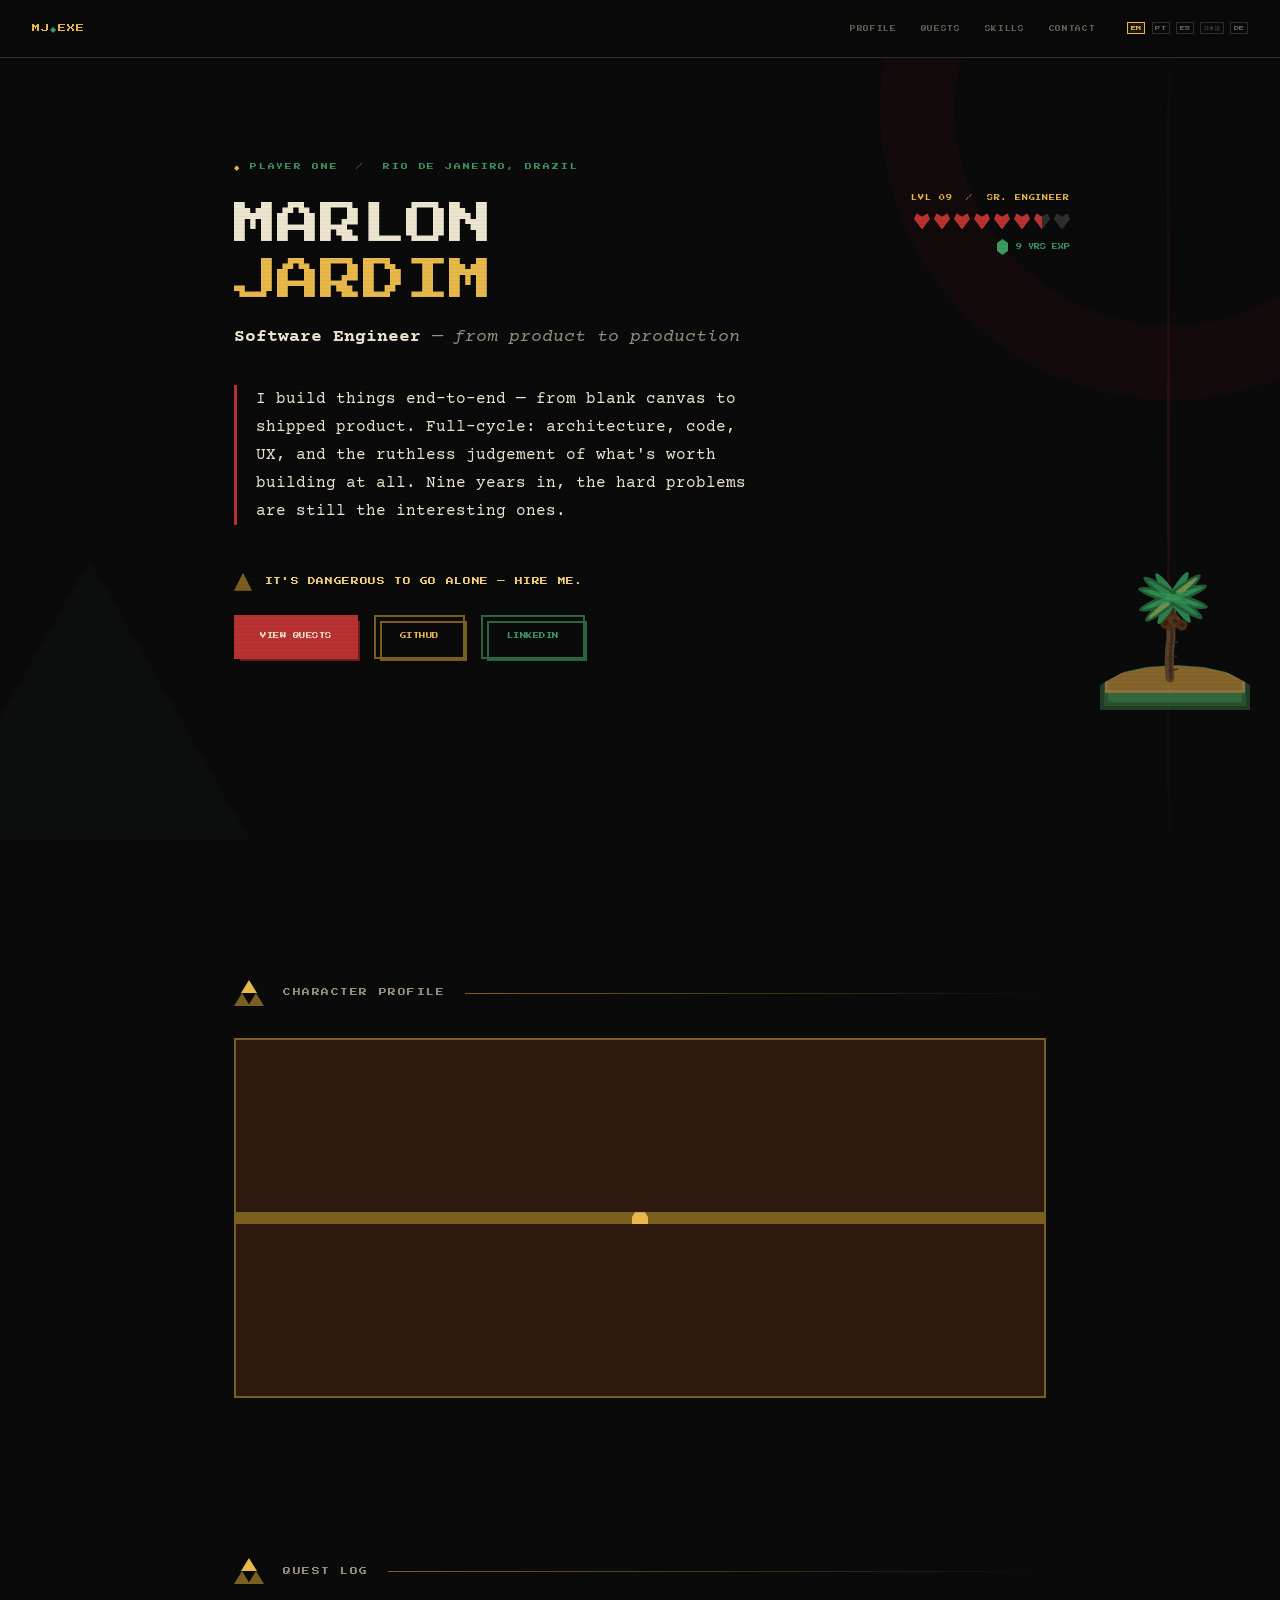
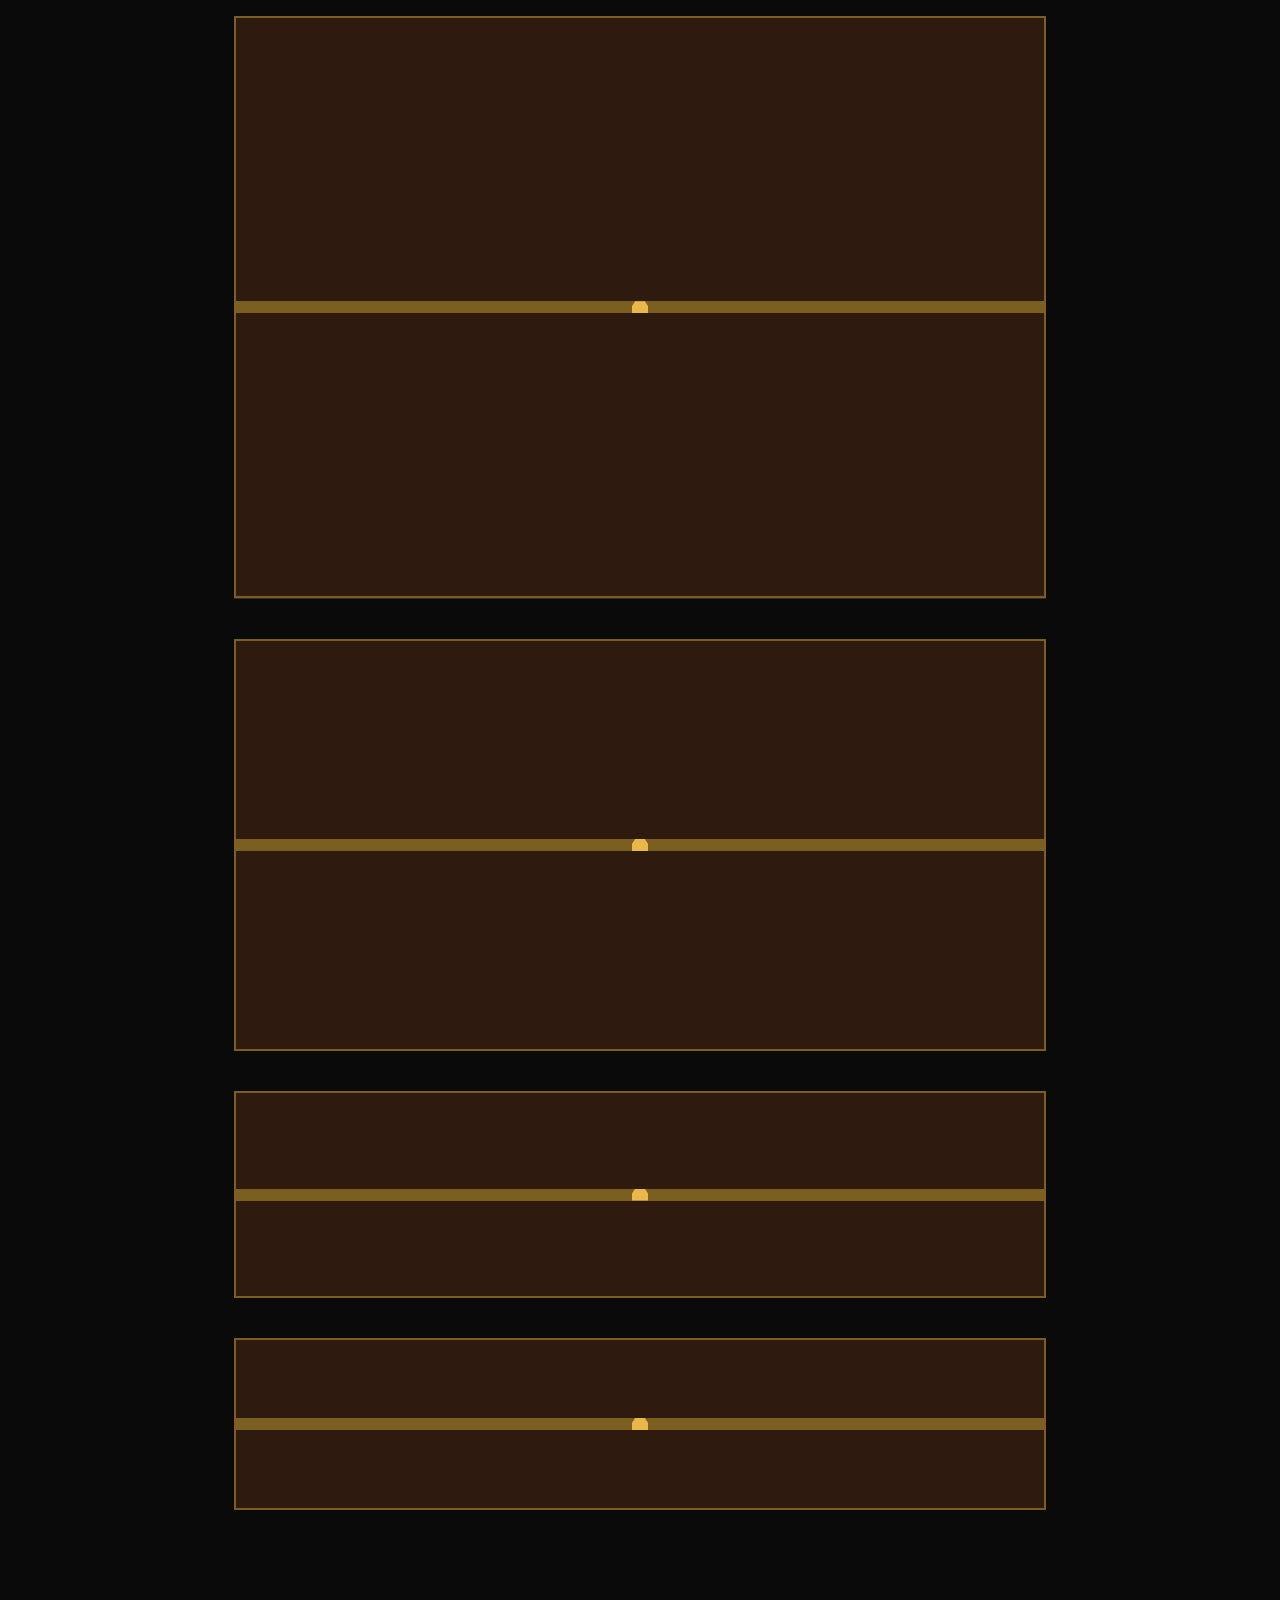
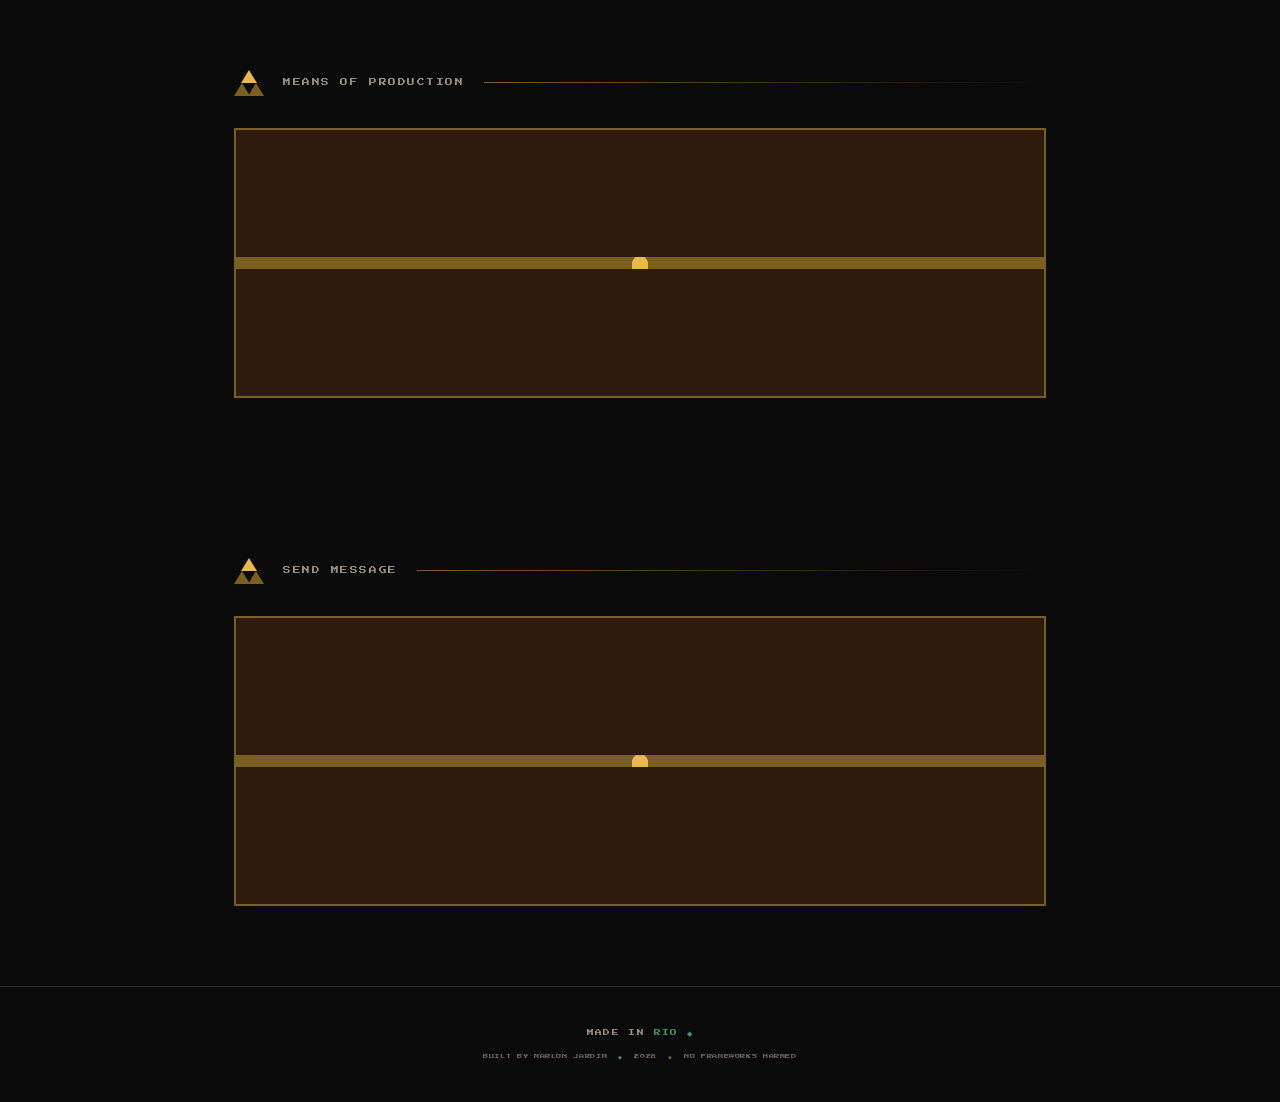
==== commit 720d4321: "Add Monopop Intel quest, fix text wrapping, add PT-BR translations" ====
--- a/index.html
+++ b/index.html
@@ -159,6 +159,7 @@
 
     /* ── HERO ── */
     #hero { min-height: 100vh; display: flex; align-items: center; position: relative; overflow: hidden; padding-top: 0; }
+    @media (max-width: 680px) { #hero { padding-top: 120px; } }
     .geo-circle { position: absolute; width: 580px; height: 580px; border-radius: 50%; border: 75px solid var(--red-dark); opacity: 0.09; top: -180px; right: -180px; pointer-events: none; }
     .geo-tri-shape { position: absolute; width: 0; height: 0; border-left: 160px solid transparent; border-right: 160px solid transparent; border-bottom: 280px solid var(--green); opacity: 0.05; bottom: 60px; left: -70px; pointer-events: none; }
     .geo-bar { position: absolute; width: 3px; height: 100vh; background: linear-gradient(to bottom, transparent, var(--red-dark), transparent); opacity: 0.28; top: 0; right: 110px; pointer-events: none; }
@@ -213,7 +214,7 @@
     .lang-tag.fluent  { border-color: var(--gold-dim); color: var(--gold); }
 
     /* ── QUESTS ── */
-    .quest-list { display: flex; flex-direction: column; gap: 1rem; }
+    .quest-list { display: flex; flex-direction: column; gap: 2.5rem; }
     .quest { background: var(--panel); border: 1px solid var(--border2); padding: 1.5rem; position: relative; transition: border-color 0.2s, transform 0.2s; }
     .quest:hover { border-color: var(--gold-dim); transform: translateX(5px); }
     .quest::before { content: '▶'; position: absolute; left: -1.3rem; top: 50%; transform: translateY(-50%); font-size: 0.55rem; color: var(--gold); opacity: 0; transition: opacity 0.15s; }
@@ -487,12 +488,12 @@
         <div class="section-label" data-i18n="nav_quests">QUEST LOG</div>
         <div class="divider-line"></div>
       </div>
-      <div class="chest-wrap" data-chest>
-        <div class="chest-lid"></div>
-        <div class="chest-glint"></div>
-        <div class="quest-list">
-
-          <div class="quest">
+      <div class="quest-list">
+
+          <div class="chest-wrap" data-chest>
+            <div class="chest-lid"></div>
+            <div class="chest-glint"></div>
+            <div class="quest">
             <div class="quest-top">
               <div class="quest-icon sword">⚔</div>
               <span class="quest-name">MONOPOP</span>
@@ -517,8 +518,46 @@
               <span class="tag">REANIMATED V4</span>
             </div>
           </div>
-
-          <div class="quest">
+          </div>
+
+          <div class="chest-wrap" data-chest>
+            <div class="chest-lid"></div>
+            <div class="chest-glint"></div>
+            <div class="quest">
+            <div class="quest-top">
+              <div class="quest-icon star">🔍</div>
+              <span class="quest-name">MONOPOP INTEL</span>
+              <span class="quest-badge badge-active">▶ LIVE</span>
+              <a href="https://github.com/majard/monopop-intel" target="_blank" class="quest-link">◆ SOURCE</a>
+              <a href="https://monopop-intel.vercel.app" target="_blank" class="quest-link">◆ DEMO</a>
+            </div>
+            <p class="quest-desc" data-i18n="intel_desc">Market price intelligence for Rio de Janeiro supermarkets. Searches Prezunic and Zona Sul simultaneously, sorts by price, paginates results. Closes the loop with Monopop: know your stock, know the market, buy smarter.</p>
+            <ul class="rupee-bullets">
+              <li data-i18n="intel_b1"><strong>Parallel async scraping</strong> — httpx + asyncio fetches multiple stores simultaneously via publicly available VTEX APIs. ~50% latency reduction vs sequential.</li>
+              <li data-i18n="intel_b2"><strong>Next.js 15 Server Components</strong> — data fetching on the server, browser receives rendered HTML. Zero client-side JS for search logic, zero waterfall.</li>
+              <li data-i18n="intel_b3"><strong>Deterministic multi-store sort</strong> — tiebreaker (price, product_id, store) ensures stable pagination across independent store results.</li>
+            </ul>
+            <div class="quest-stats">
+              <span class="quest-stat">2 STORES LIVE</span>
+              <span class="quest-stat">BUILT IN ~5H</span>
+              <span class="quest-stat">ZERO AUTH</span>
+            </div>
+            <div class="quest-tags">
+              <span class="tag">NEXT.JS 15</span>
+              <span class="tag">SERVER COMPONENTS</span>
+              <span class="tag">FASTAPI</span>
+              <span class="tag">PYTHON</span>
+              <span class="tag">ASYNCIO</span>
+              <span class="tag">VERCEL</span>
+              <span class="tag">RAILWAY</span>
+            </div>
+          </div>
+          </div>
+
+          <div class="chest-wrap" data-chest>
+            <div class="chest-lid"></div>
+            <div class="chest-glint"></div>
+            <div class="quest">
             <div class="quest-top">
               <div class="quest-icon star">★</div>
               <span class="quest-name">PARQUET DIGITAL — MPRJ</span>
@@ -536,8 +575,12 @@
               <span class="tag">CI/CD</span><span class="tag">STORYBOOK</span><span class="tag">OPENSHIFT</span><span class="tag">FIGMA</span>
             </div>
           </div>
-
-          <div class="quest">
+          </div>
+
+          <div class="chest-wrap" data-chest>
+            <div class="chest-lid"></div>
+            <div class="chest-glint"></div>
+            <div class="quest">
             <div class="quest-top">
               <div class="quest-icon rupee">◆</div>
               <span class="quest-name" data-i18n="freelance_title">FREELANCE</span>
@@ -549,9 +592,9 @@
               <span class="tag">POSTGRESQL</span><span class="tag">NODE.JS</span>
             </div>
           </div>
+          </div>
 
         </div>
-      </div>
     </div>
   </section>
 
@@ -656,7 +699,7 @@
           <div class="contact-grid">
             <div class="contact-item">
               <span class="contact-label">◆ EMAIL</span>
-              <a href="mailto:marlonj.cristo@gmail.com" class="contact-val">marlonj.cristo@gmail.com</a>
+              <a href="#" class="contact-val" id="email-link">marlonj.cristo&#64;gmail.com</a>
             </div>
             <div class="contact-item">
               <span class="contact-label" data-i18n="contact_loc_label">◆ LOCATION</span>
@@ -671,7 +714,7 @@
               <a href="https://linkedin.com/in/marlon-jardim" target="_blank" class="contact-val">linkedin.com/in/marlon-jardim</a>
             </div>
           </div>
-          <a href="mailto:marlonj.cristo@gmail.com" class="dangerous-box">
+          <a href="#" class="dangerous-box" id="email-cta">
             <div class="sword-icon">🗡️</div>
             <div class="dangerous-text">
               <span data-i18n="cta_main">IT'S DANGEROUS TO GO ALONE — HIRE ME.</span>
@@ -714,6 +757,10 @@
       monopop_b3:'<strong>Spec-driven development</strong> \u2014 complex features fully specced before implementation. AI proposes, human decides, human owns the architecture.',
       parquet_desc:'Internal platform used by prosecutors across Rio de Janeiro state. SPA awarded <strong>2nd place \u2014 2021 CNMP National Innovation Award</strong>. Led architecture, CI/CD, and a design system that scaled across teams.',
       freelance_title:'FREELANCE', freelance_desc:'Websites and web applications for clients across the years. Full ownership from spec to delivery \u2014 backend, frontend, infrastructure.',
+      intel_desc:'Market price intelligence for Rio de Janeiro supermarkets. Searches Prezunic and Zona Sul simultaneously, sorts by price, paginates results. Closes the loop with Monopop: know your stock, know the market, buy smarter.',
+      intel_b1:'<strong>Parallel async scraping</strong> \u2014 httpx + asyncio fetches multiple stores simultaneously via publicly available VTEX APIs. ~50% latency reduction vs sequential.',
+      intel_b2:'<strong>Next.js 15 Server Components</strong> \u2014 data fetching on the server, browser receives rendered HTML. Zero client-side JS for search logic, zero waterfall.',
+      intel_b3:'<strong>Deterministic multi-store sort</strong> \u2014 tiebreaker (price, product_id, store) ensures stable pagination across independent store results.',
       skill_product:'PRODUCT THINKING',
       contact_loc_label:'\u25c6 LOCATION', contact_loc_val:'Rio de Janeiro, Brazil',
       cta_main:"IT\u2019S DANGEROUS TO GO ALONE \u2014 HIRE ME.", cta_sub:'Available for senior frontend, fullstack, and product-minded roles.',
@@ -735,6 +782,10 @@
       monopop_b3:'<strong>Desenvolvimento spec-driven</strong> \u2014 IA propõe, humano decide, humano é dono da arquitetura.',
       parquet_desc:'Plataforma interna usada por promotores em todo o Rio. Premiada em <strong>2º lugar \u2014 Prêmio CNMP de Inovação 2021</strong>. Liderou arquitetura, CI/CD e sistema de design.',
       freelance_title:'FREELANCE', freelance_desc:'Sites e aplicações web para clientes. Responsabilidade total do spec à entrega \u2014 backend, frontend, infraestrutura.',
+      intel_desc:'Inteligência de preços de supermercados no Rio de Janeiro. Busca Prezunic e Zona Sul simultaneamente, ordena por preço, pagina resultados. Fecha o loop com o Monopop: sabe o que tem, sabe o que custa, compra melhor.',
+      intel_b1:'<strong>Scraping paralelo e assíncrono</strong> — httpx + asyncio busca múltiplas lojas simultaneamente via APIs públicas VTEX. ~50% de redução de latência vs sequencial.',
+      intel_b2:'<strong>Next.js 15 Server Components</strong> — dados buscados no servidor, browser recebe HTML pronto. Zero JS client-side para lógica de busca, zero waterfall.',
+      intel_b3:'<strong>Sort multi-loja determinístico</strong> — tiebreaker (preço, product_id, loja) garante paginação estável entre resultados de lojas independentes.',
       skill_product:'VISÃO DE PRODUTO',
       contact_loc_label:'\u25c6 LOCALIZAÇÃO', contact_loc_val:'Rio de Janeiro, Brasil',
       cta_main:'É PERIGOSO IR SOZINHO \u2014 ME CONTRATE.', cta_sub:'Disponível para vagas sênior de frontend, fullstack e produto.',
@@ -849,7 +900,7 @@
         requestAnimationFrame(() => {
           requestAnimationFrame(() => {
             el.style.transition = 'transform 1.1s cubic-bezier(0.4, 0, 0.2, 1)';
-            el.style.transform = `scaleX(${parseFloat(el.dataset.w) || 0.8})`;
+                       el.style.transform = `scaleX(${parseFloat(el.dataset.w) || 0.8})`;
           });
         });
       } else {
@@ -858,8 +909,16 @@
       }
     });
   }, { threshold: 0.3 });
-  fills.forEach(f => barObs.observe(f));
+  document.querySelectorAll('.skill-bar-fill').forEach(f => barObs.observe(f));
+  /* email built at runtime to avoid Cloudflare interception */
+  (function() {
+    const u = 'marlonj.cristo', d = 'gmail.com', m = 'mailto:' + u + '@' + d;
+    const el = document.getElementById('email-link');
+    const cta = document.getElementById('email-cta');
+    if (el)  { el.href = m; el.textContent = u + '@' + d; }
+    if (cta) { cta.href = m; }
+  })();
 
   </script>
 </body>
-</html>
+</html>
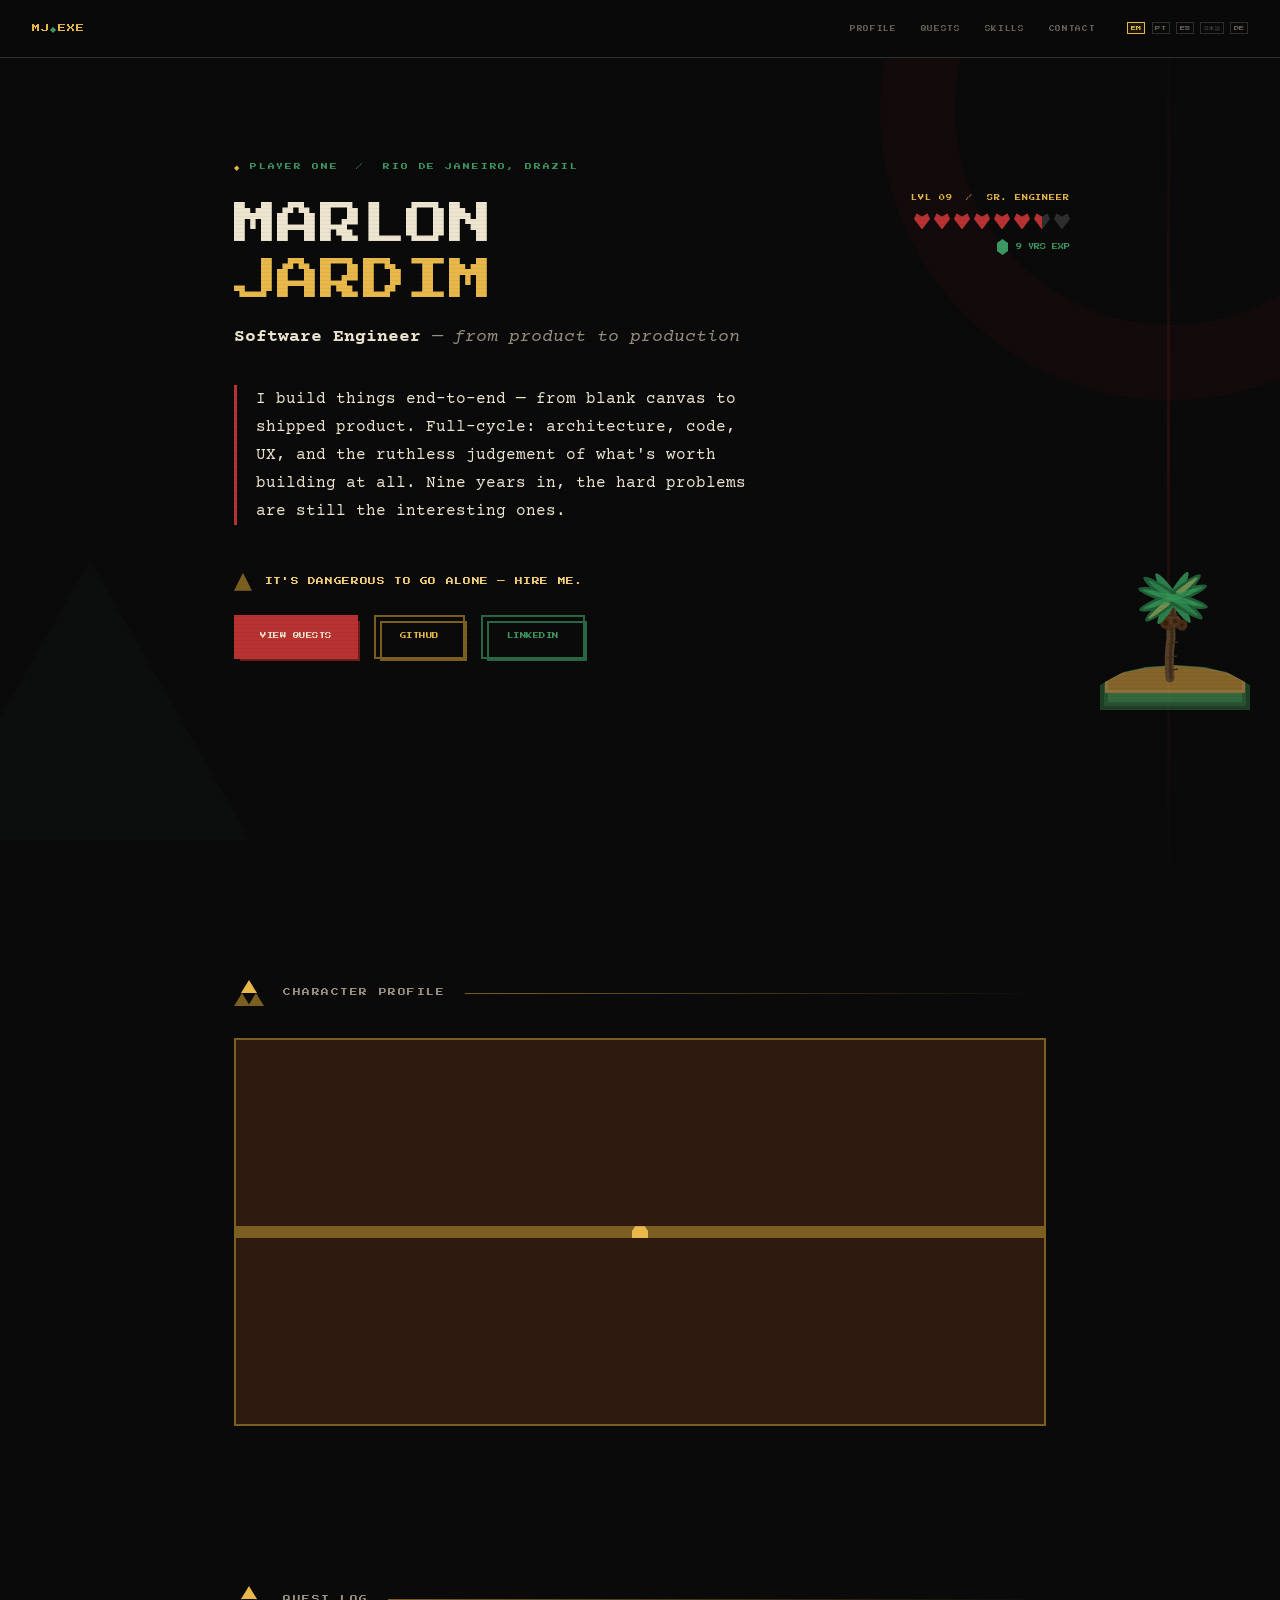
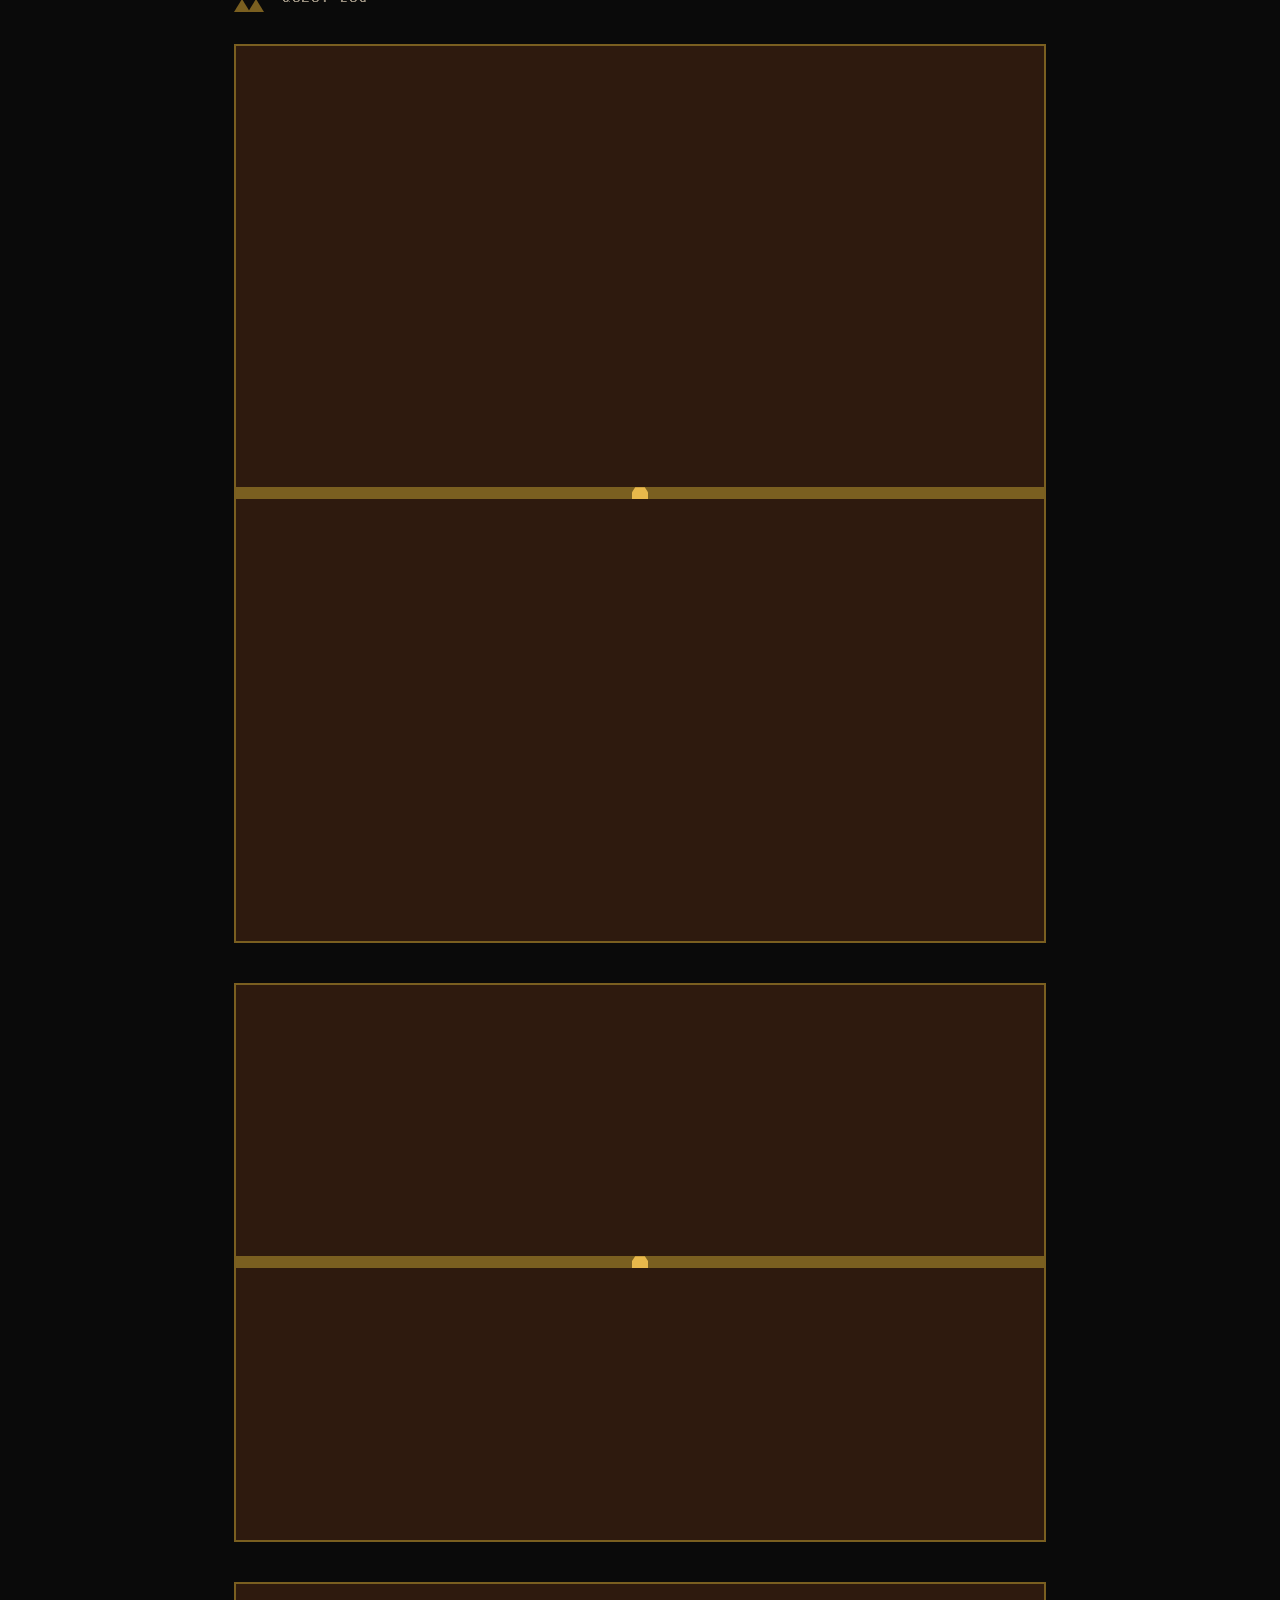
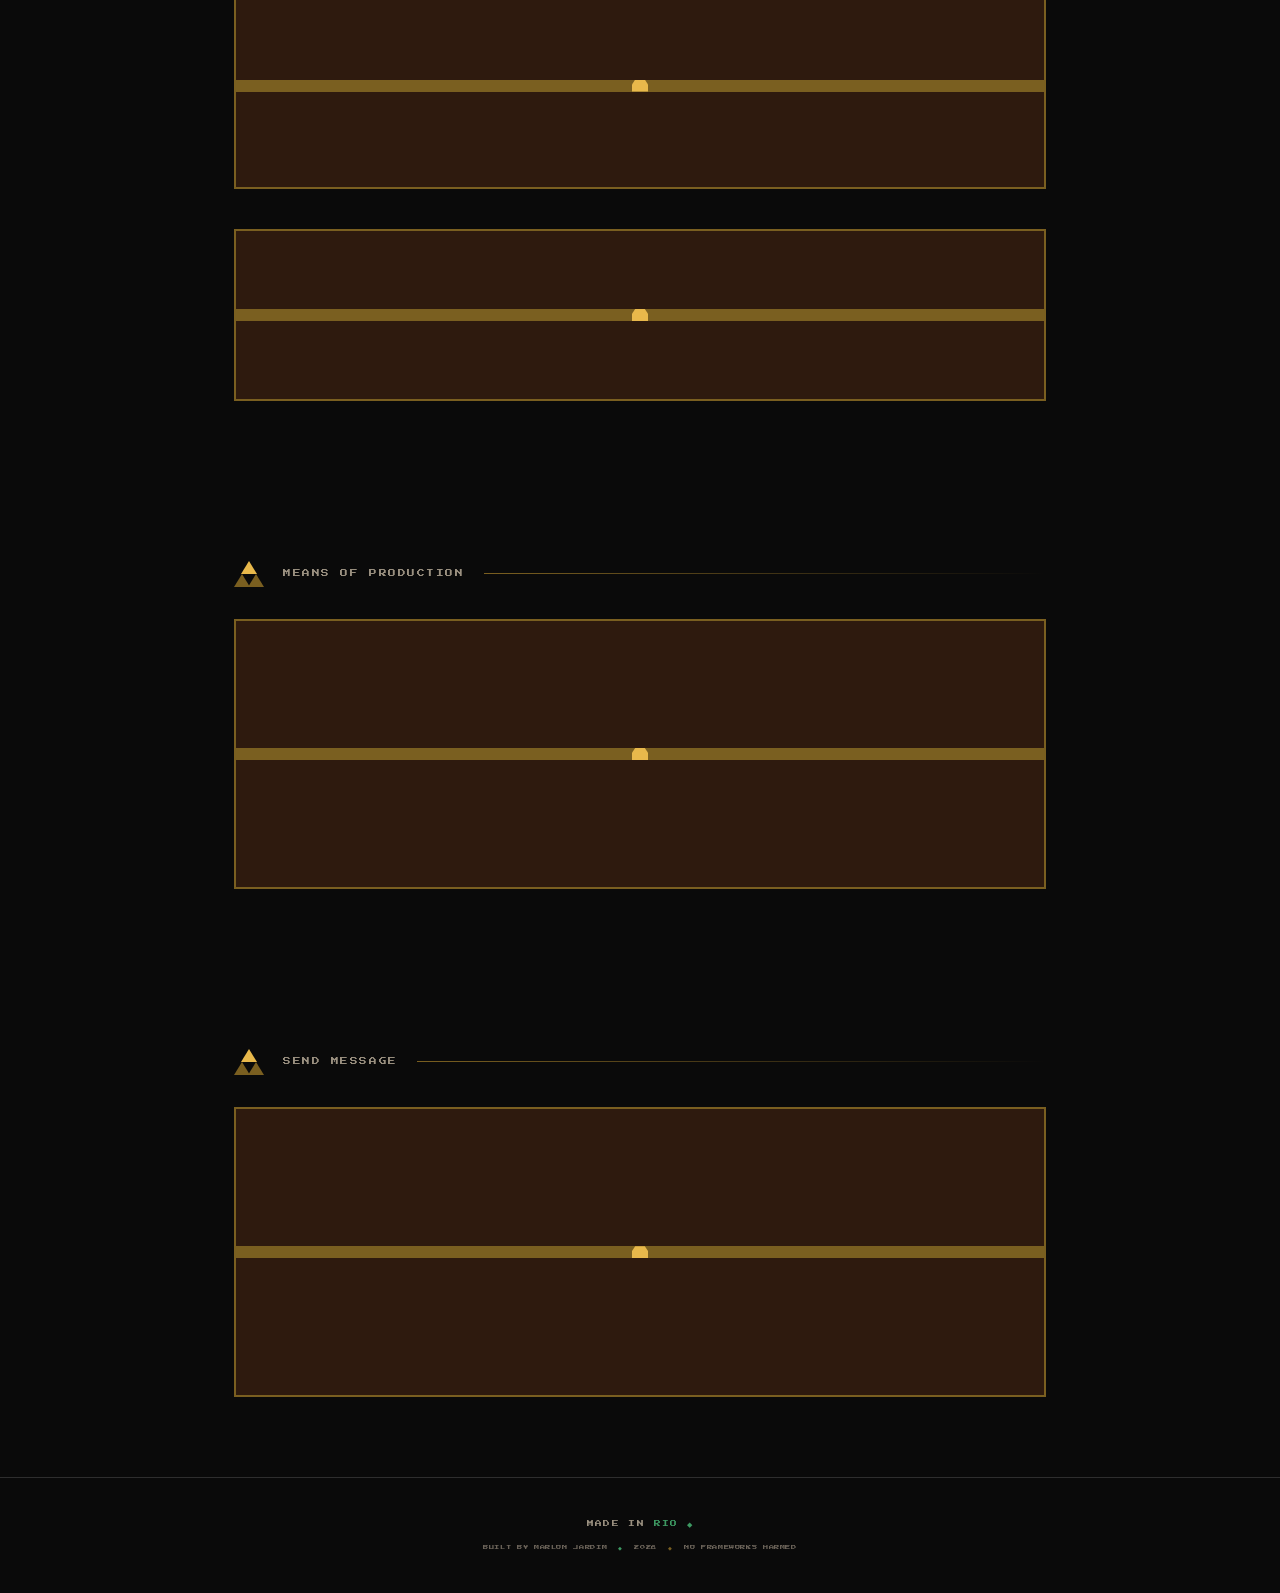
==== commit 464f9d06: "refactor: streamline content and improve code organization - Condense verbose descriptions across al" ====
--- a/index.html
+++ b/index.html
@@ -42,8 +42,6 @@
       background: repeating-linear-gradient(0deg, transparent, transparent 3px, rgba(0,0,0,0.04) 3px, rgba(0,0,0,0.04) 4px);
       pointer-events: none; z-index: 9999;
     }
-
-    /* ── NAV ── */
     nav {
       position: fixed; top:0; left:0; right:0; z-index:200;
       background: rgba(10,10,10,0.94);
@@ -62,12 +60,8 @@
     .lang-btn { font-family: var(--pixel); font-size: 0.32rem; padding: 0.3em 0.5em; background: transparent; border: 1px solid var(--border2); color: var(--text-dim); cursor: pointer; transition: all 0.15s; letter-spacing: 0.08em; }
     .lang-btn:hover { border-color: var(--gold-dim); color: var(--gold); }
     .lang-btn.active { border-color: var(--gold); color: var(--gold); background: rgba(232,184,75,0.08); }
-
-    /* ── LAYOUT ── */
     .container { max-width: 860px; margin: 0 auto; padding: 0 1.5rem; }
     section { padding: 5rem 0; }
-
-    /* ── PANEL ── */
     .panel {
       background:
         linear-gradient(rgba(255,255,255,0.013) 1px, transparent 1px),
@@ -78,15 +72,11 @@
       position: relative;
       padding: 2rem;
     }
-    .panel::before, .panel::after, .panel .gem-tr, .panel .gem-bl {
-      content: ''; position: absolute; width: 8px; height: 8px;
-    }
+    .panel::before, .panel::after, .panel .gem-tr, .panel .gem-bl { content: ''; position: absolute; width: 8px; height: 8px; }
     .panel::before  { top:-1px;    left:-1px;   background: var(--gold); }
     .panel::after   { bottom:-1px; right:-1px;  background: var(--gold); }
     .panel .gem-tr  { top:-1px;    right:-1px;  background: var(--green-bright); }
     .panel .gem-bl  { bottom:-1px; left:-1px;   background: var(--green-bright); }
-
-    /* ── TRIFORCE ── */
     .triforce-divider { display: flex; align-items: center; gap: 1.2rem; margin-bottom: 2rem; }
     .triforce { position: relative; width: 30px; height: 26px; flex-shrink: 0; }
     .tri-bl, .tri-br, .tri-top { position: absolute; width: 0; height: 0; }
@@ -95,8 +85,6 @@
     .tri-top { border-left:8px solid transparent; border-right:8px solid transparent; border-bottom:13px solid var(--gold); top:0; left:50%; transform:translateX(-50%); }
     .section-label { font-family: var(--pixel); font-size: 0.48rem; color: var(--text-mid); letter-spacing: 0.2em; }
     .divider-line { flex: 1; height: 1px; background: linear-gradient(to right, var(--gold-dim), transparent); }
-
-    /* ── CHEST REVEAL ── */
     .chest-wrap { position: relative; overflow: hidden; }
     .chest-lid {
       position: absolute; inset: 0; z-index: 10;
@@ -106,9 +94,6 @@
       pointer-events: none;
       will-change: transform;
     }
-    .chest-wrap.open .chest-lid { transform: translateY(-102%); }
-    .chest-wrap.open .chest-glint { opacity: 1; }
-    /* horizontal band */
     .chest-lid::before {
       content: '';
       position: absolute; left:0; right:0;
@@ -118,7 +103,6 @@
       border-top: 2px solid var(--gold-dim);
       border-bottom: 2px solid var(--gold-dim);
     }
-    /* lock */
     .chest-lid::after {
       content: '';
       position: absolute; left: 50%; top: 50%;
@@ -127,7 +111,6 @@
       background: var(--gold);
       clip-path: polygon(20% 0%, 80% 0%, 100% 40%, 100% 100%, 0% 100%, 0% 40%);
     }
-    /* glint */
     .chest-glint {
       position: absolute; inset: 0; z-index: 9;
       background: linear-gradient(135deg, rgba(232,184,75,0.15), transparent 55%);
@@ -135,35 +118,19 @@
       pointer-events: none;
       transition: opacity 0.3s ease;
     }
-    .chest-wrap.glinting .chest-glint { opacity: 1; }
-
-    /* ── PALM TREE (SVG, fixed) ── */
-    .palm-fixed {
-      position: fixed;
-      bottom: 180px;
-      right: 30px;
-      z-index: 1;
-      pointer-events: none;
-      opacity: 0.65;
-    }
-    .palm-svg-leaves {
-      transform-origin: 50% 100%;
-      animation: palmSway 3s ease-in-out infinite;
-    }
+    .palm-fixed { position: fixed; bottom: 180px; right: 30px; z-index: 1; pointer-events: none; opacity: 0.65; }
+    .palm-svg-leaves { transform-origin: 50% 100%; animation: palmSway 3s ease-in-out infinite; }
     @keyframes palmSway {
       0%   { transform: rotate(0deg) skewX(0deg); }
       25%  { transform: rotate(2deg) skewX(1deg); }
       75%  { transform: rotate(-2deg) skewX(-1deg); }
       100% { transform: rotate(0deg) skewX(0deg); }
     }
-
-    /* ── HERO ── */
     #hero { min-height: 100vh; display: flex; align-items: center; position: relative; overflow: hidden; padding-top: 0; }
     @media (max-width: 680px) { #hero { padding-top: 120px; } }
     .geo-circle { position: absolute; width: 580px; height: 580px; border-radius: 50%; border: 75px solid var(--red-dark); opacity: 0.09; top: -180px; right: -180px; pointer-events: none; }
     .geo-tri-shape { position: absolute; width: 0; height: 0; border-left: 160px solid transparent; border-right: 160px solid transparent; border-bottom: 280px solid var(--green); opacity: 0.05; bottom: 60px; left: -70px; pointer-events: none; }
     .geo-bar { position: absolute; width: 3px; height: 100vh; background: linear-gradient(to bottom, transparent, var(--red-dark), transparent); opacity: 0.28; top: 0; right: 110px; pointer-events: none; }
-
     .hero-inner { position: relative; z-index: 1; }
     .hero-tag { font-family: var(--pixel); font-size: 0.42rem; color: var(--green-bright); letter-spacing: 0.28em; margin-bottom: 1.5rem; opacity: 0; animation: fadeUp 0.5s ease forwards 0.1s; }
     .hero-tag::before { content: '◆ '; color: var(--gold); }
@@ -179,7 +146,6 @@
     .danger-cta::before { content: ''; display: inline-block; width: 18px; height: 18px; background: var(--gold-dim); clip-path: polygon(50% 0%, 0% 100%, 100% 100%); flex-shrink: 0; transition: background 0.15s; }
     .danger-cta:hover::before { background: var(--gold); }
     .hero-links { display: flex; gap: 1rem; flex-wrap: wrap; }
-
     .btn { font-family: var(--pixel); font-size: 0.4rem; letter-spacing: 0.08em; padding: 0.9rem 1.5rem; text-decoration: none; border: 2px solid; display: inline-block; transition: all 0.15s; position: relative; cursor: pointer; }
     .btn::after { content: ''; position: absolute; bottom: -4px; right: -4px; width: 100%; height: 100%; border: 2px solid; transition: all 0.15s; z-index: -1; }
     .btn-primary { background: var(--red); border-color: var(--red); color: var(--text); }
@@ -191,8 +157,6 @@
     .btn-green { background: transparent; border-color: var(--green); color: var(--green-bright); }
     .btn-green::after { border-color: var(--green); }
     .btn-green:hover { background: var(--green); color: var(--text); }
-
-    /* HUD */
     .hud { position: absolute; top: 2rem; right: 0; display: flex; flex-direction: column; align-items: flex-end; gap: 0.6rem; opacity: 0; animation: fadeIn 0.5s ease forwards 1.2s; }
     .hud-level { font-family: var(--pixel); font-size: 0.38rem; color: var(--gold); letter-spacing: 0.15em; }
     .hearts { display: flex; gap: 4px; }
@@ -202,8 +166,6 @@
     .rupees-hud { display: flex; align-items: center; gap: 0.5rem; }
     .rupee-icon-hud { width: 11px; height: 16px; background: var(--green-bright); clip-path: polygon(50% 0%, 100% 25%, 100% 75%, 50% 100%, 0% 75%, 0% 25%); }
     .rupee-count { font-family: var(--pixel); font-size: 0.38rem; color: var(--green-bright); }
-
-    /* ── ABOUT ── */
     #about .panel p { font-size: 1rem; color: var(--text); margin-bottom: 1rem; max-width: 700px; }
     #about .panel p:last-of-type { margin-bottom: 0; }
     .highlight { color: var(--gold); font-weight: 700; }
@@ -212,8 +174,6 @@
     .lang-tag { font-family: var(--pixel); font-size: 0.33rem; padding: 0.3em 0.7em; border: 1px solid var(--border2); color: var(--text-mid); letter-spacing: 0.1em; }
     .lang-tag.native { border-color: var(--green); color: var(--green-bright); }
     .lang-tag.fluent  { border-color: var(--gold-dim); color: var(--gold); }
-
-    /* ── QUESTS ── */
     .quest-list { display: flex; flex-direction: column; gap: 2.5rem; }
     .quest { background: var(--panel); border: 1px solid var(--border2); padding: 1.5rem; position: relative; transition: border-color 0.2s, transform 0.2s; }
     .quest:hover { border-color: var(--gold-dim); transform: translateX(5px); }
@@ -231,9 +191,10 @@
     .badge-gov     { border-color: var(--red); color: #d07070; }
     .quest-link { font-family: var(--pixel); font-size: 0.32rem; padding: 0.25em 0.7em; border: 1px solid var(--green); color: var(--green-bright); text-decoration: none; transition: background 0.15s; flex-shrink: 0; }
     .quest-link:hover { background: var(--green); color: var(--text); }
+    .quest-link.apk { border-color: var(--gold-dim); color: var(--gold); }
+    .quest-link.apk:hover { background: var(--gold-dim); color: var(--bg); }
     .quest-desc { font-size: 0.92rem; color: var(--text); margin-bottom: 1rem; line-height: 1.75; }
     .quest-desc strong { color: var(--gold); }
-
     .rupee-bullets { list-style: none; margin-bottom: 1rem; display: flex; flex-direction: column; gap: 0.7rem; }
     .rupee-bullets li { display: flex; align-items: flex-start; gap: 0.8rem; font-size: 0.9rem; color: var(--text); line-height: 1.65; }
     .rupee-bullets li::before {
@@ -244,43 +205,34 @@
       margin-top: 4px;
     }
     .rupee-bullets li strong { color: var(--gold-bright); }
-
     .quest-stats { display: flex; flex-wrap: wrap; gap: 0.5rem; margin-bottom: 0.8rem; }
     .quest-stat { font-family: var(--pixel); font-size: 0.32rem; padding: 0.25em 0.6em; background: var(--red-dark); color: var(--gold-bright); letter-spacing: 0.06em; }
     .quest-tags { display: flex; flex-wrap: wrap; gap: 0.4rem; margin-top: 0.8rem; }
     .tag { font-family: var(--pixel); font-size: 0.32rem; padding: 0.25em 0.6em; background: var(--border); color: var(--text-dim); letter-spacing: 0.08em; }
-
-    .quest-media { margin: 1rem 0; border: 1px solid var(--border2); overflow: hidden; max-width: 300px; }
+    /* Side-by-side layout for quests with media */
+    .quest-layout { display: flex; gap: 1.5rem; align-items: flex-start; }
+    .quest-body { flex: 1; min-width: 0; }
+    .quest-media-right { flex: 0 0 230px; }
+    .quest-media { border: 1px solid var(--border2); overflow: hidden; }
     .quest-media img { display: block; width: 100%; }
     .quest-media-placeholder { height: 160px; background: var(--border); display: flex; align-items: center; justify-content: center; font-family: var(--pixel); font-size: 0.36rem; color: var(--text-dim); letter-spacing: 0.1em; }
-
-    /* ── SKILLS ── */
+    @media (max-width: 700px) {
+      .quest-layout { flex-direction: column; }
+      .quest-media-right { flex: unset; width: 100%; max-width: 300px; }
+    }
     .skills-grid { display: grid; grid-template-columns: 1fr 1fr; gap: 1.5rem 3rem; }
     .skill-header { display: flex; justify-content: space-between; align-items: center; margin-bottom: 0.5rem; }
     .skill-name { font-family: var(--pixel); font-size: 0.36rem; color: var(--text-mid); letter-spacing: 0.1em; }
     .skill-stars { display: flex; gap: 3px; }
     .star { width: 13px; height: 13px; background: var(--gold); clip-path: polygon(50% 0%, 61% 35%, 98% 35%, 68% 57%, 79% 91%, 50% 70%, 21% 91%, 32% 57%, 2% 35%, 39% 35%); }
     .star.dim { background: var(--border2); }
-
-    /* THE skill bar fix */
-    .skill-bar {
-      height: 12px;
-      background: var(--border);
-      border: 1px solid var(--border2);
-      position: relative;
-      overflow: hidden;
-    }
+    .skill-bar { height: 12px; background: var(--border); border: 1px solid var(--border2); position: relative; overflow: hidden; }
     .skill-bar-fill {
-      position: absolute;
-      left: 0; top: 0; bottom: 0;
-      width: 100%;
+      position: absolute; left: 0; top: 0; bottom: 0; width: 100%;
       background: linear-gradient(90deg, var(--green), var(--green-bright));
       transform: scaleX(0);
       transform-origin: left center;
-      /* transition applied via JS after first paint */
-    }
-
-    /* ── CONTACT ── */
+    }
     .contact-grid { display: grid; grid-template-columns: 1fr 1fr; gap: 1.5rem; margin-bottom: 2rem; }
     .contact-item { display: flex; flex-direction: column; gap: 0.3rem; }
     .contact-label { font-family: var(--pixel); font-size: 0.36rem; color: var(--text-dim); letter-spacing: 0.15em; }
@@ -292,21 +244,15 @@
     .sword-icon { font-size: 1.6rem; flex-shrink: 0; animation: swordPulse 2.5s ease-in-out infinite; }
     .dangerous-text { font-family: var(--pixel); font-size: 0.42rem; color: var(--gold-bright); letter-spacing: 0.08em; line-height: 1.8; }
     .dangerous-text span { color: var(--text-dim); font-size: 0.33rem; display: block; margin-top: 0.4rem; }
-
-    /* ── FOOTER ── */
     footer { padding: 2.5rem 0; border-top: 1px solid var(--border2); text-align: center; }
     .made-in-rio { font-family: var(--pixel); font-size: 0.42rem; color: var(--text-mid); letter-spacing: 0.2em; margin-bottom: 0.8rem; }
     .made-in-rio span { color: var(--green-bright); }
     .footer-text { font-family: var(--pixel); font-size: 0.33rem; color: var(--text-dim); letter-spacing: 0.12em; line-height: 2; }
     .footer-text .gc { color: var(--green-bright); }
     .footer-text .gd { color: var(--gold-dim); }
-
-    /* ── ANIMATIONS ── */
     @keyframes fadeUp { from { opacity:0; transform: translateY(14px); } to { opacity:1; transform: translateY(0); } }
     @keyframes fadeIn { from { opacity:0; } to { opacity:1; } }
     @keyframes swordPulse { 0%,100% { transform: rotate(-8deg) scale(1); } 50% { transform: rotate(8deg) scale(1.08); } }
-
-    /* ── RESPONSIVE ── */
     @media (max-width: 680px) {
       .hud { display: none; }
       .palm-fixed { display: none; }
@@ -319,18 +265,13 @@
 </head>
 <body>
 
-  <!-- ── PALM TREE (SVG, fixed bottom-right) ── -->
   <div class="palm-fixed">
     <svg width="150" height="200" viewBox="0 0 150 200" xmlns="http://www.w3.org/2000/svg">
-
-      <!-- island: wide, flat bottom, no gap at top -->
       <polygon points="0,175 18,165 42,159 75,157 108,159 132,165 150,175 150,200 0,200" fill="#2a5c35"/>
       <polygon points="4,173 20,164 44,158 75,156 106,158 130,164 146,173 146,196 4,196" fill="#3a7a48"/>
       <polygon points="8,171 24,162 46,157 75,155 104,157 126,162 142,171 142,192 8,192" fill="#4a9a58"/>
       <polygon points="5,172 22,163 46,158 75,156 104,158 128,163 145,172 145,183 5,183" fill="#d4a85a"/>
       <polygon points="8,171 25,163 48,158 75,156 102,158 125,163 142,171 142,180 8,180" fill="#c8963e"/>
-
-      <!-- trunk -->
       <path d="M73,92 Q70,110 71,128 Q68,148 70,168" stroke="#7a5c3a" stroke-width="9" fill="none" stroke-linecap="round"/>
       <path d="M74,92 Q71,110 72,128 Q69,148 71,168" stroke="#5c3e22" stroke-width="3" fill="none" stroke-linecap="round"/>
       <line x1="68" y1="106" x2="78" y2="104" stroke="#5c3e22" stroke-width="1.5"/>
@@ -338,53 +279,30 @@
       <line x1="68" y1="134" x2="78" y2="132" stroke="#5c3e22" stroke-width="1.5"/>
       <line x1="67" y1="148" x2="77" y2="146" stroke="#5c3e22" stroke-width="1.5"/>
       <line x1="68" y1="161" x2="78" y2="159" stroke="#5c3e22" stroke-width="1.5"/>
-
-      <!-- coconuts BEHIND leaves -->
-      <circle cx="66" cy="113" r="6"   fill="#6b3f1f"/>
-      <circle cx="75" cy="111" r="6"   fill="#7a4f2a"/>
+      <circle cx="66" cy="113" r="6" fill="#6b3f1f"/>
+      <circle cx="75" cy="111" r="6" fill="#7a4f2a"/>
       <circle cx="82" cy="115" r="5.5" fill="#6b3f1f"/>
       <circle cx="66" cy="113" r="2.5" fill="#3d1f08" opacity="0.6"/>
       <circle cx="75" cy="111" r="2.5" fill="#3d1f08" opacity="0.6"/>
-      <circle cx="82" cy="115" r="2"   fill="#3d1f08" opacity="0.6"/>
-
-      <!-- LEAVES: on top of coconuts -->
+      <circle cx="82" cy="115" r="2" fill="#3d1f08" opacity="0.6"/>
       <g class="palm-svg-leaves">
-        <!-- far-left droop: -130deg -->
         <ellipse cx="73" cy="88" rx="6" ry="34" fill="#2d8a50" transform="rotate(-130 73 88)"/>
         <ellipse cx="73" cy="88" rx="3" ry="30" fill="#3dbf6e" transform="rotate(-130 73 88)"/>
-
-        <!-- left droop: -110deg -->
         <ellipse cx="73" cy="88" rx="6" ry="36" fill="#2d8a50" transform="rotate(-110 73 88)"/>
         <ellipse cx="73" cy="88" rx="3" ry="32" fill="#3dbf6e" transform="rotate(-110 73 88)"/>
-
-        <!-- left-up: -55deg -->
         <ellipse cx="73" cy="88" rx="6" ry="36" fill="#2d8a50" transform="rotate(-55 73 88)"/>
         <ellipse cx="73" cy="88" rx="3" ry="32" fill="#a8d870" transform="rotate(-55 73 88)"/>
-
-        <!-- slight left-up: -35deg -->
         <ellipse cx="73" cy="88" rx="5" ry="30" fill="#3dbf6e" transform="rotate(-35 73 88)"/>
-
-        <!-- slight right-up: 30deg -->
         <ellipse cx="73" cy="88" rx="5" ry="30" fill="#3dbf6e" transform="rotate(30 73 88)"/>
-
-        <!-- right-up: 50deg -->
         <ellipse cx="73" cy="88" rx="6" ry="36" fill="#2d8a50" transform="rotate(50 73 88)"/>
         <ellipse cx="73" cy="88" rx="3" ry="32" fill="#a8d870" transform="rotate(50 73 88)"/>
-
-        <!-- right droop: 105deg -->
         <ellipse cx="73" cy="88" rx="6" ry="36" fill="#2d8a50" transform="rotate(105 73 88)"/>
         <ellipse cx="73" cy="88" rx="3" ry="32" fill="#3dbf6e" transform="rotate(105 73 88)"/>
-
-        <!-- far-right droop: 125deg -->
         <ellipse cx="73" cy="88" rx="6" ry="34" fill="#2d8a50" transform="rotate(125 73 88)"/>
         <ellipse cx="73" cy="88" rx="3" ry="30" fill="#3dbf6e" transform="rotate(125 73 88)"/>
-
-        <!-- back accent left: -75deg -->
         <ellipse cx="73" cy="88" rx="3" ry="26" fill="#4adf7e" transform="rotate(-75 73 88)" opacity="0.7"/>
-        <!-- back accent right: 70deg -->
         <ellipse cx="73" cy="88" rx="3" ry="26" fill="#4adf7e" transform="rotate(70 73 88)" opacity="0.7"/>
       </g>
-
     </svg>
   </div>
 
@@ -407,7 +325,6 @@
     </div>
   </nav>
 
-  <!-- ── HERO ── -->
   <section id="hero">
     <div class="geo-circle"></div>
     <div class="geo-tri-shape"></div>
@@ -451,7 +368,6 @@
     </div>
   </section>
 
-  <!-- ── ABOUT ── -->
   <section id="about">
     <div class="container">
       <div class="triforce-divider">
@@ -466,7 +382,7 @@
           <div class="gem-tr"></div><div class="gem-bl"></div>
           <p data-i18n="about_p1">Senior engineer with 9+ years building products end-to-end — from architecture to the moment someone actually uses it, and everything in between. I work across the full stack, but my actual job is deciding what matters, then building it.</p>
           <p data-i18n="about_p2">Led <span class="highlight">Parquet Digital</span> to a national innovation award — <span class="stat-inline">300% users</span> <span class="stat-inline">60% faster</span> <span class="stat-inline">30% less dev time</span>. Now building <span class="highlight">Monopop</span> — starts as inventory and shopping management, ends somewhere considerably more ambitious.</p>
-          <p data-i18n="about_p3">Six languages. CS at UFF, in progress. Still learning.</p>
+          <p data-i18n="about_p3">Six languages. CS at UFF, incomplete — four years, teaching assistant for Databases and Advanced Java. Plans to finish.</p>
           <div class="langs">
             <span class="lang-tag native">PT — NATIVE</span>
             <span class="lang-tag fluent">EN — FLUENT</span>
@@ -480,7 +396,6 @@
     </div>
   </section>
 
-  <!-- ── QUESTS ── -->
   <section id="quests">
     <div class="container">
       <div class="triforce-divider">
@@ -490,40 +405,50 @@
       </div>
       <div class="quest-list">
 
-          <div class="chest-wrap" data-chest>
-            <div class="chest-lid"></div>
-            <div class="chest-glint"></div>
-            <div class="quest">
+        <!-- MONOPOP -->
+        <div class="chest-wrap" data-chest>
+          <div class="chest-lid"></div>
+          <div class="chest-glint"></div>
+          <div class="quest">
             <div class="quest-top">
               <div class="quest-icon sword">⚔</div>
               <span class="quest-name">MONOPOP</span>
               <span class="quest-badge badge-active" data-i18n="badge_active">▶ ACTIVE</span>
-              <a href="https://github.com/majard/Listai" target="_blank" class="quest-link">◆ SOURCE</a>
-            </div>
-            <p class="quest-desc" data-i18n="monopop_desc">Offline-first Android app for inventory and shopping management — built from scratch, in production, daily use. The architecture is designed to grow: price history, store comparison, and collective purchasing intelligence are already in the roadmap.</p>
-            <ul class="rupee-bullets">
-              <li data-i18n="monopop_b1"><strong>Full product ownership</strong> — schema design, migration system, UI architecture, UX decisions, and roadmap. Real users, real feedback loop.</li>
-              <li data-i18n="monopop_b2"><strong>Performance engineering</strong> — cold start 3s → 1s; critical queries 1287ms → 5ms through profiling, indexing, and architectural decisions.</li>
-              <li data-i18n="monopop_b3"><strong>Spec-driven development</strong> — complex features fully specced before implementation. AI proposes, human decides, human owns the architecture.</li>
-            </ul>
-            <div class="quest-media">
-              <img src="docs/demo.gif" alt="Monopop in action" onerror="this.parentElement.innerHTML='<div class=quest-media-placeholder>[ DEMO GIF COMING SOON ]</div>'" />
-            </div>
-            <div class="quest-tags">
-              <span class="tag">REACT NATIVE</span>
-              <span class="tag">EXPO SDK 54</span>
-              <span class="tag">NEW ARCH / JSI</span>
-              <span class="tag">SQLITE</span>
-              <span class="tag">TYPESCRIPT</span>
-              <span class="tag">REANIMATED V4</span>
+              <a href="https://github.com/majard/monopop" target="_blank" class="quest-link">◆ SOURCE</a>
+              <a href="https://github.com/majard/monopop/releases" target="_blank" class="quest-link apk">⬇ APK</a>
+            </div>
+            <div class="quest-layout">
+              <div class="quest-body">
+                <p class="quest-desc" data-i18n="monopop_desc">Offline-first Android app for inventory and shopping management — built for one specific person who uses it every day at work and at the supermarket. No backend, no account, no internet required. Data belongs to the user by architecture, not by policy. The name comes from <em>monopsônio popular</em> — the consumer, collectively, as the dominant buyer. This is the first layer of that idea made functional.</p>
+                <ul class="rupee-bullets">
+                  <li data-i18n="monopop_b1"><strong>Full product ownership</strong> — schema design (V1→V10 versioned migrations), UI architecture, UX driven by observed behavior. Real users, real feedback loop, real consequences when things break.</li>
+                  <li data-i18n="monopop_b2"><strong>Performance engineering, three separate wins</strong> — New Architecture/JSI eliminated the JSON bridge (cold start 3s → 1s; ~90% of total gains from this alone); WAL mode + explicit PRAGMAs eliminated lock overhead (repeat-visit load 900ms → 33ms); profiling identified a single query as bottleneck (1287ms → 5ms after indexes in V8 migration).</li>
+                  <li data-i18n="monopop_b3"><strong>Source of truth follows observation</strong> — during v1.7 development, caught a fundamental data model flaw: the app was storing a derived value (price per unit) as canonical. User typed R$14,00 and got R$14,0000000003 back. The rounding error was a symptom; the real fix was epistemics. Corrected before shipping.</li>
+                  <li data-i18n="monopop_b4"><strong>Spec-driven AI-assisted development</strong> — complex features fully specced before implementation. AI proposes, human decides, human reviews every diff, human owns the architecture. Faster iteration without surrendering design ownership.</li>
+                </ul>
+                <div class="quest-tags">
+                  <span class="tag">REACT NATIVE</span>
+                  <span class="tag">EXPO SDK 54</span>
+                  <span class="tag">NEW ARCH / JSI</span>
+                  <span class="tag">SQLITE</span>
+                  <span class="tag">TYPESCRIPT</span>
+                  <span class="tag">REANIMATED V4</span>
+                </div>
+              </div>
+              <div class="quest-media-right">
+                <div class="quest-media">
+                  <img src="docs/demo.gif" alt="Monopop in action" onerror="this.parentElement.innerHTML='<div class=quest-media-placeholder>[ DEMO GIF ]</div>'" />
+                </div>
+              </div>
             </div>
           </div>
-          </div>
-
-          <div class="chest-wrap" data-chest>
-            <div class="chest-lid"></div>
-            <div class="chest-glint"></div>
-            <div class="quest">
+        </div>
+
+        <!-- MONOPOP INTEL -->
+        <div class="chest-wrap" data-chest>
+          <div class="chest-lid"></div>
+          <div class="chest-glint"></div>
+          <div class="quest">
             <div class="quest-top">
               <div class="quest-icon star">🔍</div>
               <span class="quest-name">MONOPOP INTEL</span>
@@ -531,15 +456,15 @@
               <a href="https://github.com/majard/monopop-intel" target="_blank" class="quest-link">◆ SOURCE</a>
               <a href="https://monopop-intel.vercel.app" target="_blank" class="quest-link">◆ DEMO</a>
             </div>
-            <p class="quest-desc" data-i18n="intel_desc">Market price intelligence for Rio de Janeiro supermarkets. Searches Prezunic and Zona Sul simultaneously, sorts by price, paginates results. Closes the loop with Monopop: know your stock, know the market, buy smarter.</p>
+            <p class="quest-desc" data-i18n="intel_desc">End-to-end market price intelligence for Rio de Janeiro supermarkets: scraper → normalization → dual-layer storage → API → UI. Tracks 18,000+ product prices daily. Built and shipped in two weeks — two systems in production during an active financial crunch, both live, both with real users. Closes the loop with Monopop: know your stock, know the market, buy smarter.</p>
             <ul class="rupee-bullets">
-              <li data-i18n="intel_b1"><strong>Parallel async scraping</strong> — httpx + asyncio fetches multiple stores simultaneously via publicly available VTEX APIs. ~50% latency reduction vs sequential.</li>
-              <li data-i18n="intel_b2"><strong>Next.js 15 Server Components</strong> — data fetching on the server, browser receives rendered HTML. Zero client-side JS for search logic, zero waterfall.</li>
-              <li data-i18n="intel_b3"><strong>Deterministic multi-store sort</strong> — tiebreaker (price, product_id, store) ensures stable pagination across independent store results.</li>
+              <li data-i18n="intel_b1"><strong>Per-store concurrency control</strong> — asyncio.Semaphore scoped per store independently, not globally. A global semaphore lets one slow store (VTEX averages 5–6s per call, spikes to 20–30s) consume all slots and starve the others. Per-store isolation contains the damage. Result: full scrape cycle 3 hours → 6 minutes (30×).</li>
+              <li data-i18n="intel_b2"><strong>Dual-layer storage</strong> — reactive SQLite cache (4h TTL, low-latency search) + PostgreSQL time-series (90-day price history). Two different problems — search latency and price trend data — each solved with the right tool. One database wouldn't handle both correctly.</li>
+              <li data-i18n="intel_b3"><strong>Self-healing retry pipeline</strong> — GitHub Actions cron writes scrape results to a log table. The hourly retry job queries for failures in the last 24h with no subsequent success and re-enqueues only those (term, store) pairs. No dead-letter queue, no fixed retry counter. Idempotent writes throughout.</li>
             </ul>
             <div class="quest-stats">
-              <span class="quest-stat">2 STORES LIVE</span>
-              <span class="quest-stat">BUILT IN ~5H</span>
+              <span class="quest-stat">3 STORES LIVE</span>
+              <span class="quest-stat">18,000+ PRICES TRACKED</span>
               <span class="quest-stat">ZERO AUTH</span>
             </div>
             <div class="quest-tags">
@@ -548,16 +473,18 @@
               <span class="tag">FASTAPI</span>
               <span class="tag">PYTHON</span>
               <span class="tag">ASYNCIO</span>
+              <span class="tag">POSTGRESQL</span>
               <span class="tag">VERCEL</span>
               <span class="tag">RAILWAY</span>
             </div>
           </div>
-          </div>
-
-          <div class="chest-wrap" data-chest>
-            <div class="chest-lid"></div>
-            <div class="chest-glint"></div>
-            <div class="quest">
+        </div>
+
+        <!-- PARQUET DIGITAL -->
+        <div class="chest-wrap" data-chest>
+          <div class="chest-lid"></div>
+          <div class="chest-glint"></div>
+          <div class="quest">
             <div class="quest-top">
               <div class="quest-icon star">★</div>
               <span class="quest-name">PARQUET DIGITAL — MPRJ</span>
@@ -575,12 +502,13 @@
               <span class="tag">CI/CD</span><span class="tag">STORYBOOK</span><span class="tag">OPENSHIFT</span><span class="tag">FIGMA</span>
             </div>
           </div>
-          </div>
-
-          <div class="chest-wrap" data-chest>
-            <div class="chest-lid"></div>
-            <div class="chest-glint"></div>
-            <div class="quest">
+        </div>
+
+        <!-- FREELANCE -->
+        <div class="chest-wrap" data-chest>
+          <div class="chest-lid"></div>
+          <div class="chest-glint"></div>
+          <div class="quest">
             <div class="quest-top">
               <div class="quest-icon rupee">◆</div>
               <span class="quest-name" data-i18n="freelance_title">FREELANCE</span>
@@ -592,13 +520,12 @@
               <span class="tag">POSTGRESQL</span><span class="tag">NODE.JS</span>
             </div>
           </div>
-          </div>
-
-        </div>
+        </div>
+
+      </div>
     </div>
   </section>
 
-  <!-- ── MEANS OF PRODUCTION ── -->
   <section id="skills">
     <div class="container">
       <div class="triforce-divider">
@@ -612,78 +539,44 @@
         <div class="panel">
           <div class="gem-tr"></div><div class="gem-bl"></div>
           <div class="skills-grid">
-
             <div class="skill-item">
-              <div class="skill-header">
-                <span class="skill-name">REACT / REACT NATIVE</span>
-                <div class="skill-stars"><div class="star"></div><div class="star"></div><div class="star"></div><div class="star"></div><div class="star"></div></div>
-              </div>
+              <div class="skill-header"><span class="skill-name">REACT / REACT NATIVE</span><div class="skill-stars"><div class="star"></div><div class="star"></div><div class="star"></div><div class="star"></div><div class="star"></div></div></div>
               <div class="skill-bar"><div class="skill-bar-fill" data-w="0.95"></div></div>
             </div>
-
             <div class="skill-item">
-              <div class="skill-header">
-                <span class="skill-name">TYPESCRIPT / JAVASCRIPT</span>
-                <div class="skill-stars"><div class="star"></div><div class="star"></div><div class="star"></div><div class="star"></div><div class="star"></div></div>
-              </div>
+              <div class="skill-header"><span class="skill-name">TYPESCRIPT / JAVASCRIPT</span><div class="skill-stars"><div class="star"></div><div class="star"></div><div class="star"></div><div class="star"></div><div class="star"></div></div></div>
               <div class="skill-bar"><div class="skill-bar-fill" data-w="0.92"></div></div>
             </div>
-
             <div class="skill-item">
-              <div class="skill-header">
-                <span class="skill-name">DJANGO / PYTHON</span>
-                <div class="skill-stars"><div class="star"></div><div class="star"></div><div class="star"></div><div class="star"></div><div class="star dim"></div></div>
-              </div>
+              <div class="skill-header"><span class="skill-name">DJANGO / PYTHON</span><div class="skill-stars"><div class="star"></div><div class="star"></div><div class="star"></div><div class="star"></div><div class="star dim"></div></div></div>
               <div class="skill-bar"><div class="skill-bar-fill" data-w="0.82"></div></div>
             </div>
-
             <div class="skill-item">
-              <div class="skill-header">
-                <span class="skill-name">SQL / POSTGRESQL / SQLITE</span>
-                <div class="skill-stars"><div class="star"></div><div class="star"></div><div class="star"></div><div class="star"></div><div class="star dim"></div></div>
-              </div>
+              <div class="skill-header"><span class="skill-name">SQL / POSTGRESQL / SQLITE</span><div class="skill-stars"><div class="star"></div><div class="star"></div><div class="star"></div><div class="star"></div><div class="star dim"></div></div></div>
               <div class="skill-bar"><div class="skill-bar-fill" data-w="0.85"></div></div>
             </div>
-
             <div class="skill-item">
-              <div class="skill-header">
-                <span class="skill-name">SYSTEM DESIGN</span>
-                <div class="skill-stars"><div class="star"></div><div class="star"></div><div class="star"></div><div class="star"></div><div class="star"></div></div>
-              </div>
+              <div class="skill-header"><span class="skill-name">SYSTEM DESIGN</span><div class="skill-stars"><div class="star"></div><div class="star"></div><div class="star"></div><div class="star"></div><div class="star"></div></div></div>
               <div class="skill-bar"><div class="skill-bar-fill" data-w="0.90"></div></div>
             </div>
-
             <div class="skill-item">
-              <div class="skill-header">
-                <span class="skill-name">NODE.JS / NEXT.JS</span>
-                <div class="skill-stars"><div class="star"></div><div class="star"></div><div class="star"></div><div class="star"></div><div class="star dim"></div></div>
-              </div>
+              <div class="skill-header"><span class="skill-name">NODE.JS / NEXT.JS</span><div class="skill-stars"><div class="star"></div><div class="star"></div><div class="star"></div><div class="star"></div><div class="star dim"></div></div></div>
               <div class="skill-bar"><div class="skill-bar-fill" data-w="0.78"></div></div>
             </div>
-
             <div class="skill-item">
-              <div class="skill-header">
-                <span class="skill-name">DOCKER / CI/CD / AWS</span>
-                <div class="skill-stars"><div class="star"></div><div class="star"></div><div class="star"></div><div class="star"></div><div class="star dim"></div></div>
-              </div>
+              <div class="skill-header"><span class="skill-name">DOCKER / CI/CD / AWS</span><div class="skill-stars"><div class="star"></div><div class="star"></div><div class="star"></div><div class="star"></div><div class="star dim"></div></div></div>
               <div class="skill-bar"><div class="skill-bar-fill" data-w="0.75"></div></div>
             </div>
-
             <div class="skill-item">
-              <div class="skill-header">
-                <span class="skill-name" data-i18n="skill_product">PRODUCT THINKING</span>
-                <div class="skill-stars"><div class="star"></div><div class="star"></div><div class="star"></div><div class="star"></div><div class="star"></div></div>
-              </div>
+              <div class="skill-header"><span class="skill-name" data-i18n="skill_product">PRODUCT THINKING</span><div class="skill-stars"><div class="star"></div><div class="star"></div><div class="star"></div><div class="star"></div><div class="star"></div></div></div>
               <div class="skill-bar"><div class="skill-bar-fill" data-w="0.95"></div></div>
             </div>
-
           </div>
         </div>
       </div>
     </div>
   </section>
 
-  <!-- ── CONTACT ── -->
   <section id="contact">
     <div class="container">
       <div class="triforce-divider">
@@ -739,7 +632,6 @@
   </footer>
 
   <script>
-  /* ── I18N ── */
   const S = {
     en: {
       nav_profile:'CHARACTER PROFILE', nav_quests:'QUEST LOG', nav_skills:'MEANS OF PRODUCTION', nav_contact:'SEND MESSAGE',
@@ -749,18 +641,19 @@
       hero_cta:"IT\u2019S DANGEROUS TO GO ALONE \u2014 HIRE ME.", btn_quests:'VIEW QUESTS',
       about_p1:'Senior engineer with 9+ years building products end-to-end \u2014 from architecture to the moment someone actually uses it, and everything in between. I work across the full stack, but my actual job is deciding what matters, then building it.',
       about_p2:'Led <span class="highlight">Parquet Digital</span> to a national innovation award \u2014 <span class="stat-inline">300% users</span> <span class="stat-inline">60% faster</span> <span class="stat-inline">30% less dev time</span>. Now building <span class="highlight">Monopop</span> \u2014 starts as inventory and shopping management, ends somewhere considerably more ambitious.',
-      about_p3:'Six languages. CS at UFF, in progress. Still learning.',
+      about_p3:'Six languages. CS at UFF, incomplete \u2014 four years, teaching assistant for Databases and Advanced Java. Plans to finish.',
       badge_active:'\u25b6 ACTIVE',
-      monopop_desc:'Offline-first Android app for inventory and shopping management \u2014 built from scratch, in production, daily use. The architecture is designed to grow: price history, store comparison, and collective purchasing intelligence are already in the roadmap.',
-      monopop_b1:'<strong>Full product ownership</strong> \u2014 schema design, migration system, UI architecture, UX decisions, and roadmap. Real users, real feedback loop.',
-      monopop_b2:'<strong>Performance engineering</strong> \u2014 cold start 3s \u2192 1s; critical queries 1287ms \u2192 5ms through profiling, indexing, and architectural decisions.',
-      monopop_b3:'<strong>Spec-driven development</strong> \u2014 complex features fully specced before implementation. AI proposes, human decides, human owns the architecture.',
+      monopop_desc:'Offline-first Android app for inventory and shopping management \u2014 built for one specific person who uses it every day at work and at the supermarket. No backend, no account, no internet required. Data belongs to the user by architecture, not by policy. The name comes from <em>monops\u00f4nio popular</em> \u2014 the consumer, collectively, as the dominant buyer. This is the first layer of that idea made functional.',
+      monopop_b1:'<strong>Full product ownership</strong> \u2014 schema design (V1\u2192V10 versioned migrations), UI architecture, UX driven by observed behavior. Real users, real feedback loop, real consequences when things break.',
+      monopop_b2:'<strong>Performance engineering, three separate wins</strong> \u2014 New Architecture/JSI eliminated the JSON bridge (cold start 3s \u2192 1s; ~90% of total gains from this alone); WAL mode + explicit PRAGMAs eliminated lock overhead (repeat-visit load 900ms \u2192 33ms); profiling identified a single query as bottleneck (1287ms \u2192 5ms after indexes in V8 migration).',
+      monopop_b3:'<strong>Source of truth follows observation</strong> \u2014 during v1.7 development, caught a fundamental data model flaw: the app was storing a derived value (price per unit) as canonical. User typed R$14,00 and got R$14,0000000003 back. The rounding error was a symptom; the real fix was epistemics. Corrected before shipping.',
+      monopop_b4:'<strong>Spec-driven AI-assisted development</strong> \u2014 complex features fully specced before implementation. AI proposes, human decides, human reviews every diff, human owns the architecture. Faster iteration without surrendering design ownership.',
       parquet_desc:'Internal platform used by prosecutors across Rio de Janeiro state. SPA awarded <strong>2nd place \u2014 2021 CNMP National Innovation Award</strong>. Led architecture, CI/CD, and a design system that scaled across teams.',
       freelance_title:'FREELANCE', freelance_desc:'Websites and web applications for clients across the years. Full ownership from spec to delivery \u2014 backend, frontend, infrastructure.',
-      intel_desc:'Market price intelligence for Rio de Janeiro supermarkets. Searches Prezunic and Zona Sul simultaneously, sorts by price, paginates results. Closes the loop with Monopop: know your stock, know the market, buy smarter.',
-      intel_b1:'<strong>Parallel async scraping</strong> \u2014 httpx + asyncio fetches multiple stores simultaneously via publicly available VTEX APIs. ~50% latency reduction vs sequential.',
-      intel_b2:'<strong>Next.js 15 Server Components</strong> \u2014 data fetching on the server, browser receives rendered HTML. Zero client-side JS for search logic, zero waterfall.',
-      intel_b3:'<strong>Deterministic multi-store sort</strong> \u2014 tiebreaker (price, product_id, store) ensures stable pagination across independent store results.',
+      intel_desc:'End-to-end market price intelligence for Rio de Janeiro supermarkets: scraper \u2192 normalization \u2192 dual-layer storage \u2192 API \u2192 UI. Tracks 18,000+ product prices daily. Built and shipped in two weeks \u2014 two systems in production during an active financial crunch, both live, both with real users. Closes the loop with Monopop: know your stock, know the market, buy smarter.',
+      intel_b1:'<strong>Per-store concurrency control</strong> \u2014 asyncio.Semaphore scoped per store independently, not globally. A global semaphore lets one slow store (VTEX averages 5\u20136s per call, spikes to 20\u201330s) consume all slots and starve the others. Per-store isolation contains the damage. Result: full scrape cycle 3 hours \u2192 6 minutes (30\u00d7).',
+      intel_b2:'<strong>Dual-layer storage</strong> \u2014 reactive SQLite cache (4h TTL, low-latency search) + PostgreSQL time-series (90-day price history). Two different problems \u2014 search latency and price trend data \u2014 each solved with the right tool. One database wouldn\u2019t handle both correctly.',
+      intel_b3:'<strong>Self-healing retry pipeline</strong> \u2014 GitHub Actions cron writes scrape results to a log table. The hourly retry job queries for failures in the last 24h with no subsequent success and re-enqueues only those (term, store) pairs. No dead-letter queue, no fixed retry counter. Idempotent writes throughout.',
       skill_product:'PRODUCT THINKING',
       contact_loc_label:'\u25c6 LOCATION', contact_loc_val:'Rio de Janeiro, Brazil',
       cta_main:"IT\u2019S DANGEROUS TO GO ALONE \u2014 HIRE ME.", cta_sub:'Available for senior frontend, fullstack, and product-minded roles.',
@@ -774,18 +667,19 @@
       hero_cta:'É PERIGOSO IR SOZINHO \u2014 ME CONTRATE.', btn_quests:'VER MISSÕES',
       about_p1:'Engenheiro sênior com 9+ anos construindo produtos do início ao fim \u2014 da arquitetura ao momento em que alguém realmente usa, e tudo que há no meio. Trabalho em toda a stack, mas meu trabalho real é decidir o que importa e construir.',
       about_p2:'Levei o <span class="highlight">Parquet Digital</span> a um prêmio nacional \u2014 <span class="stat-inline">300% usuários</span> <span class="stat-inline">60% mais rápido</span> <span class="stat-inline">30% menos dev</span>. Agora construindo <span class="highlight">Monopop</span> \u2014 começa como gestão de estoque e compras, termina em algum lugar consideravelmente mais ambicioso.',
-      about_p3:'Seis idiomas. Ciência da Computação na UFF, em curso. Ainda aprendendo.',
+      about_p3:'Seis idiomas. Ciência da Computação na UFF, incompleto \u2014 quatro anos, monitor de Banco de Dados e Java Avançado. Pretende concluir.',
       badge_active:'\u25b6 ATIVO',
-      monopop_desc:'App Android offline-first para gestão de estoque e lista de compras \u2014 construído do zero, em produção, uso diário. Arquitetado para crescer: histórico de preços, comparação entre lojas e inteligência coletiva de compras já no roadmap.',
-      monopop_b1:'<strong>Produto completo sob responsabilidade própria</strong> \u2014 schema, migrações, arquitetura de UI, UX e roadmap. Usuários reais, feedback loop real.',
-      monopop_b2:'<strong>Engenharia de performance</strong> \u2014 cold start de 3s para 1s; queries críticas de 1287ms para 5ms via profiling, índices e decisões arquiteturais.',
-      monopop_b3:'<strong>Desenvolvimento spec-driven</strong> \u2014 IA propõe, humano decide, humano é dono da arquitetura.',
+      monopop_desc:'App Android offline-first para gestão de estoque e lista de compras \u2014 construído para uma pessoa específica que usa todos os dias no trabalho e no supermercado. Sem backend, sem conta, sem internet. Os dados pertencem ao usuário por arquitetura, não por política. O nome vem de <em>monopsônio popular</em> \u2014 o consumidor, coletivamente, como comprador dominante. Esta é a primeira camada dessa ideia em funcionamento.',
+      monopop_b1:'<strong>Produto completo sob responsabilidade própria</strong> \u2014 schema (migrações V1\u2192V10), arquitetura de UI, UX orientado por comportamento observado. Usuários reais, feedback loop real, consequências reais quando algo quebra.',
+      monopop_b2:'<strong>Engenharia de performance, três ganhos separados</strong> \u2014 New Architecture/JSI eliminou o bridge JSON (cold start 3s \u2192 1s; ~90% do ganho total veio disso); WAL mode + PRAGMAs explícitos eliminaram lock overhead (900ms \u2192 33ms em visita repetida); profiling identificou uma query como gargalo (1287ms \u2192 5ms com índices na migração V8).',
+      monopop_b3:'<strong>Source of truth segue a observação</strong> \u2014 durante o v1.7, capturou uma falha fundamental no modelo de dados: o app armazenava um valor derivado (preço por unidade) como canônico. Usuário digitou R$14,00 e recebeu R$14,0000000003. O erro de ponto flutuante era sintoma; a correção real foi epistêmica. Corrigido antes do lançamento.',
+      monopop_b4:'<strong>Desenvolvimento spec-driven com IA</strong> \u2014 funcionalidades complexas especificadas antes da implementação. IA propõe, humano decide, humano revisa cada diff, humano é dono da arquitetura. Iteração mais rápida sem abrir mão da propriedade do design.',
       parquet_desc:'Plataforma interna usada por promotores em todo o Rio. Premiada em <strong>2º lugar \u2014 Prêmio CNMP de Inovação 2021</strong>. Liderou arquitetura, CI/CD e sistema de design.',
       freelance_title:'FREELANCE', freelance_desc:'Sites e aplicações web para clientes. Responsabilidade total do spec à entrega \u2014 backend, frontend, infraestrutura.',
-      intel_desc:'Inteligência de preços de supermercados no Rio de Janeiro. Busca Prezunic e Zona Sul simultaneamente, ordena por preço, pagina resultados. Fecha o loop com o Monopop: sabe o que tem, sabe o que custa, compra melhor.',
-      intel_b1:'<strong>Scraping paralelo e assíncrono</strong> — httpx + asyncio busca múltiplas lojas simultaneamente via APIs públicas VTEX. ~50% de redução de latência vs sequencial.',
-      intel_b2:'<strong>Next.js 15 Server Components</strong> — dados buscados no servidor, browser recebe HTML pronto. Zero JS client-side para lógica de busca, zero waterfall.',
-      intel_b3:'<strong>Sort multi-loja determinístico</strong> — tiebreaker (preço, product_id, loja) garante paginação estável entre resultados de lojas independentes.',
+      intel_desc:'Inteligência de preços end-to-end para supermercados do Rio: scraper \u2192 normalização \u2192 armazenamento dual-layer \u2192 API \u2192 UI. Rastreia 18.000+ preços diariamente. Construído e entregue em duas semanas \u2014 dois sistemas em produção durante um período financeiro crítico, ambos ao vivo, ambos com usuários reais.',
+      intel_b1:'<strong>Controle de concorrência por loja</strong> \u2014 asyncio.Semaphore com escopo por loja, não global. Um semáforo global deixa uma loja lenta (VTEX: média 5\u20136s por chamada, picos de 20\u201330s) consumir todos os slots e travar as outras. Resultado: ciclo completo 3 horas \u2192 6 minutos (30\u00d7).',
+      intel_b2:'<strong>Armazenamento dual-layer</strong> \u2014 cache SQLite reativo (TTL 4h) + time-series PostgreSQL (histórico de 90 dias). Dois problemas diferentes, cada um resolvido com a ferramenta certa.',
+      intel_b3:'<strong>Pipeline de retry auto-curativo</strong> \u2014 cron registra resultados em log; retry horário reenfileira apenas pares (termo, loja) com falha sem sucesso posterior. Writes idempotentes em todo o pipeline.',
       skill_product:'VISÃO DE PRODUTO',
       contact_loc_label:'\u25c6 LOCALIZAÇÃO', contact_loc_val:'Rio de Janeiro, Brasil',
       cta_main:'É PERIGOSO IR SOZINHO \u2014 ME CONTRATE.', cta_sub:'Disponível para vagas sênior de frontend, fullstack e produto.',
@@ -795,18 +689,23 @@
       nav_profile:'PERFIL', nav_quests:'MISIONES', nav_skills:'MEDIOS DE PRODUCCIÓN', nav_contact:'CONTACTO',
       hero_tag:'JUGADOR UNO \u00a0/\u00a0 RÍO DE JANEIRO, BRASIL',
       hero_sub_bold:'Ingeniero de Software', hero_sub_rest:' \u2014 del producto a la producción',
-      hero_tagline:'Construyo productos de principio a fin \u2014 desde el lienzo en blanco hasta el lanzamiento. Arquitectura, código, UX, y el juicio implacable sobre qué vale la pena construir. Nueve años después, los problemas difíciles siguen siendo los interesantes.',
+      hero_tagline:'Construyo productos de principio a fin. Arquitectura, código, UX. Nueve años después, los problemas difíciles siguen siendo los interesantes.',
       hero_cta:'ES PELIGROSO IR SOLO \u2014 CONTRÁTAME.', btn_quests:'VER MISIONES',
-      about_p1:'Ingeniero senior con 9+ años construyendo productos de principio a fin \u2014 de la arquitectura al momento en que alguien lo usa, y todo lo que hay en medio.',
-      about_p2:'Llevé <span class="highlight">Parquet Digital</span> a un premio nacional \u2014 <span class="stat-inline">300% usuarios</span> <span class="stat-inline">60% más rápido</span>. Ahora construyendo <span class="highlight">Monopop</span> \u2014 empieza como gestión de inventario, termina en algo considerablemente más ambicioso.',
-      about_p3:'Seis idiomas. Informática en la UFF, en curso. Siempre aprendiendo.',
+      about_p1:'Ingeniero senior con 9+ años construyendo productos de principio a fin.',
+      about_p2:'Llevé <span class="highlight">Parquet Digital</span> a un premio nacional \u2014 <span class="stat-inline">300% usuarios</span> <span class="stat-inline">60% más rápido</span>. Ahora <span class="highlight">Monopop</span>.',
+      about_p3:'Seis idiomas. Informática en la UFF, incompleto \u2014 cuatro años, asistente de cátedra. Planes de terminar.',
       badge_active:'\u25b6 ACTIVO',
-      monopop_desc:'App Android offline-first para inventario y lista de compras \u2014 construida desde cero, en producción, uso diario.',
-      monopop_b1:'<strong>Producto completo bajo responsabilidad propia</strong> \u2014 schema, migraciones, arquitectura UI, UX y roadmap. Usuarios reales, feedback loop real.',
-      monopop_b2:'<strong>Ingeniería de rendimiento</strong> \u2014 arranque en frío 3s \u2192 1s; queries críticas 1287ms \u2192 5ms.',
-      monopop_b3:'<strong>Desarrollo spec-driven</strong> \u2014 IA propone, humano decide, humano es dueño de la arquitectura.',
-      parquet_desc:'Plataforma para fiscales en Rio de Janeiro. <strong>2° lugar \u2014 Premio CNMP de Innovación 2021</strong>.',
-      freelance_title:'FREELANCE', freelance_desc:'Sitios web y aplicaciones para clientes. Responsabilidad total del spec a la entrega.',
+      monopop_desc:'App Android offline-first para inventario y lista de compras \u2014 construida para una persona específica que la usa todos los días.',
+      monopop_b1:'<strong>Producto completo</strong> \u2014 schema V1\u2192V10, arquitectura UI, UX de comportamiento observado.',
+      monopop_b2:'<strong>Rendimiento, tres victorias</strong> \u2014 JSI: 3s\u21921s; WAL: 900ms\u219233ms; índices: 1287ms\u21925ms.',
+      monopop_b3:'<strong>Source of truth sigue la observación</strong> \u2014 fallo fundamental en modelo de datos capturado en v1.7 y corregido antes del lanzamiento.',
+      monopop_b4:'<strong>Desarrollo spec-driven con IA</strong> \u2014 IA propone, humano decide, humano es dueño.',
+      parquet_desc:'Plataforma para fiscales en Rio. <strong>2° lugar \u2014 Premio CNMP de Innovación 2021</strong>.',
+      freelance_title:'FREELANCE', freelance_desc:'Aplicaciones web para clientes. Responsabilidad total del spec a la entrega.',
+      intel_desc:'Inteligencia de precios end-to-end. 18.000+ precios diarios. Construido en dos semanas.',
+      intel_b1:'<strong>Control por tienda</strong> \u2014 Semaphore por tienda, no global. 3 horas \u2192 6 minutos (30\u00d7).',
+      intel_b2:'<strong>Almacenamiento dual</strong> \u2014 SQLite reactivo + PostgreSQL series temporales.',
+      intel_b3:'<strong>Retry auto-reparador</strong> \u2014 log-driven, solo re-encola fallos reales. Idempotente.',
       skill_product:'PENSAMIENTO DE PRODUCTO',
       contact_loc_label:'\u25c6 UBICACIÓN', contact_loc_val:'Río de Janeiro, Brasil',
       cta_main:'ES PELIGROSO IR SOLO \u2014 CONTRÁTAME.', cta_sub:'Disponible para roles senior de frontend, fullstack y producto.',
@@ -816,42 +715,52 @@
       nav_profile:'PROFILE · プロフィール', nav_quests:'QUEST LOG · クエスト', nav_skills:'MEANS OF PRODUCTION', nav_contact:'CONTACT · 連絡',
       hero_tag:'PLAYER ONE \u00a0/\u00a0 ブラジル · リオデジャネイロ',
       hero_sub_bold:'Software Engineer · エンジニア', hero_sub_rest:' \u2014 プロダクトからプロダクションへ',
-      hero_tagline:'9年以上、エンドツーエンドでプロダクトを構築。Architecture, code, UX \u2014 そして何を作るべきかの判断まで。9年経っても、難しい問題が一番面白い。',
-      hero_cta:"ひとりは危険だ \u2014 IT'S DANGEROUS TO GO ALONE. HIRE ME.", btn_quests:'QUEST LOG',
-      about_p1:'Senior engineer · 9年以上の経験。Full stackで動くが、本当の仕事は何を作るべきか判断し、それを作ること。',
-      about_p2:'<span class="highlight">Parquet Digital</span> \u2014 全国イノベーション賞2位 · <span class="stat-inline">300% users</span> <span class="stat-inline">60% faster</span>. 現在 <span class="highlight">Monopop</span> を開発中 \u2014 ショッピングアプリから始まり、もっと大きな何かへ。',
-      about_p3:'6言語。CS at UFF, in progress. まだ学んでいる。',
+      hero_tagline:'9年以上、エンドツーエンドでプロダクトを構築。9年経っても、難しい問題が一番面白い。',
+      hero_cta:"ひとりは危険だ \u2014 HIRE ME.", btn_quests:'QUEST LOG',
+      about_p1:'Senior engineer · 9年以上。Full stack、本当の仕事は何を作るべきか判断すること。',
+      about_p2:'<span class="highlight">Parquet Digital</span> \u2014 全国賞2位。現在 <span class="highlight">Monopop</span> 開発中。',
+      about_p3:'6言語。CS at UFF, incomplete。4年履修、TA経験あり。卒業予定。',
       badge_active:'\u25b6 進行中',
-      monopop_desc:'オフラインファーストのAndroidアプリ。在庫管理と買い物リスト。本番環境で実際のユーザーが毎日使用中。',
-      monopop_b1:'<strong>フルプロダクトオーナーシップ</strong> \u2014 schema設計、マイグレーション、UI、UX、ロードマップ。実際のユーザー、リアルなフィードバック。',
-      monopop_b2:'<strong>パフォーマンス改善</strong> \u2014 cold start 3s\u21921s; クエリ 1287ms\u21925ms。',
-      monopop_b3:'<strong>Spec-driven開発</strong> \u2014 AIが提案、人間が決定、アーキテクチャのオーナーは人間。',
-      parquet_desc:'リオデジャネイロ州の検察官プラットフォーム。<strong>CNMP Innovation Award 2021 · 2位</strong>。',
-      freelance_title:'FREELANCE · フリーランス', freelance_desc:'複数クライアントのWebアプリ開発。Specからdeliveryまで全責任。',
+      monopop_desc:'オフラインファーストのAndroidアプリ。毎日使う実際のユーザーのために作られた。',
+      monopop_b1:'<strong>フルプロダクトオーナーシップ</strong> \u2014 V1\u2192V10マイグレーション、UI、UX。',
+      monopop_b2:'<strong>パフォーマンス3勝</strong> \u2014 JSI: 3s\u21921s; WAL: 900ms\u219233ms; インデックス: 1287ms\u21925ms。',
+      monopop_b3:'<strong>Source of truthは観察に従う</strong> \u2014 v1.7で根本的欠陥を発見、出荷前に修正。',
+      monopop_b4:'<strong>Spec-driven AI支援開発</strong> \u2014 AIが提案、人間が決定。',
+      parquet_desc:'検察官プラットフォーム。<strong>CNMP Innovation Award 2021 · 2位</strong>。',
+      freelance_title:'FREELANCE · フリーランス', freelance_desc:'Webアプリ開発。Specからdeliveryまで全責任。',
+      intel_desc:'エンドツーエンド価格情報。18,000+価格を毎日追跡。2週間で構築・本番リリース。',
+      intel_b1:'<strong>店舗別並行制御</strong> \u2014 Semaphoreを店舗ごとに独立設定。3時間\u21926分 (30倍)。',
+      intel_b2:'<strong>デュアルレイヤーストレージ</strong> \u2014 SQLiteキャッシュ + PostgreSQL時系列。',
+      intel_b3:'<strong>自己修復リトライ</strong> \u2014 ログ駆動、失敗ペアのみ再投入。べき等。',
       skill_product:'PRODUCT THINKING · プロダクト思考',
       contact_loc_label:'\u25c6 場所', contact_loc_val:'ブラジル · リオデジャネイロ',
-      cta_main:"IT'S DANGEROUS TO GO ALONE \u2014 HIRE ME. ひとりは危険だ。", cta_sub:'Frontend / Fullstack / Product roles available.',
-      footer_year:'2026', footer_note:'NO FRAMEWORKS HARMED · フレームワーク被害なし',
+      cta_main:"IT'S DANGEROUS TO GO ALONE \u2014 HIRE ME.", cta_sub:'Frontend / Fullstack / Product.',
+      footer_year:'2026', footer_note:'NO FRAMEWORKS HARMED',
     },
     de: {
       nav_profile:'PROFIL', nav_quests:'AUFGABEN', nav_skills:'PRODUKTIONSMITTEL', nav_contact:'KONTAKT',
       hero_tag:'SPIELER EINS \u00a0/\u00a0 RIO DE JANEIRO, BRASILIEN',
       hero_sub_bold:'Software-Ingenieur', hero_sub_rest:' \u2014 vom Produkt zur Produktion',
-      hero_tagline:'Ich baue Produkte von Anfang bis Ende \u2014 vom leeren Canvas bis zum Launch. Architektur, Code, UX, und das unerbittliche Urteil über das, was es wert ist gebaut zu werden. Neun Jahre später sind die schwierigen Probleme immer noch die interessanten.',
+      hero_tagline:'Produkte von Anfang bis Ende. Architektur, Code, UX. Neun Jahre später sind die schwierigen Probleme immer noch die interessanten.',
       hero_cta:'ES IST GEFÄHRLICH ALLEIN ZU GEHEN \u2014 STELLE MICH EIN.', btn_quests:'AUFGABEN',
-      about_p1:'Senior-Ingenieur mit 9+ Jahren Erfahrung im Aufbau von End-to-End-Produkten \u2014 von der Architektur bis zum Moment, wo jemand es wirklich nutzt. Mein eigentlicher Job ist zu entscheiden, was wichtig ist, und es dann zu bauen.',
-      about_p2:'<span class="highlight">Parquet Digital</span> zum nationalen Innovationspreis geführt \u2014 <span class="stat-inline">300% Nutzer</span> <span class="stat-inline">60% schneller</span>. Jetzt <span class="highlight">Monopop</span> \u2014 beginnt als Inventarverwaltung, endet erheblich ambitionierter.',
-      about_p3:'Sechs Sprachen. Informatik an der UFF, in Bearbeitung. Noch am Lernen.',
+      about_p1:'Senior-Ingenieur mit 9+ Jahren End-to-End-Erfahrung.',
+      about_p2:'<span class="highlight">Parquet Digital</span> \u2014 nationaler Innovationspreis. Jetzt <span class="highlight">Monopop</span>.',
+      about_p3:'Sechs Sprachen. Informatik an der UFF, unvollständig \u2014 vier Jahre, Tutor. Plant abzuschließen.',
       badge_active:'\u25b6 AKTIV',
-      monopop_desc:'Offline-first Android-App für Inventar und Einkaufslisten \u2014 von Grund auf gebaut, in Produktion, tägliche Nutzung.',
-      monopop_b1:'<strong>Vollständiges Produkteigentum</strong> \u2014 Schema, Migrationssystem, UI-Architektur, UX-Entscheidungen. Echte Nutzer, echter Feedback-Loop.',
-      monopop_b2:'<strong>Performance-Engineering</strong> \u2014 Kaltstart 3s \u2192 1s; kritische Abfragen 1287ms \u2192 5ms.',
-      monopop_b3:'<strong>Spec-gesteuerte Entwicklung</strong> \u2014 KI schlägt vor, Mensch entscheidet, Mensch besitzt die Architektur.',
-      parquet_desc:'Interne Plattform für Staatsanwälte in Rio de Janeiro. <strong>2. Platz \u2014 CNMP-Innovationspreis 2021</strong>.',
-      freelance_title:'FREIBERUFLICH', freelance_desc:'Websites und Webanwendungen für Kunden. Vollverantwortung vom Spec bis zur Lieferung.',
+      monopop_desc:'Offline-first Android-App für Inventar und Einkaufslisten \u2014 für tägliche Nutzung gebaut.',
+      monopop_b1:'<strong>Vollständiges Produkteigentum</strong> \u2014 Schema V1\u2192V10, UI, UX.',
+      monopop_b2:'<strong>Performance, drei Gewinne</strong> \u2014 JSI: 3s\u21921s; WAL: 900ms\u219233ms; Index: 1287ms\u21925ms.',
+      monopop_b3:'<strong>Source of truth folgt Beobachtung</strong> \u2014 fundamentaler Datenmodelifehler in v1.7 gefunden und vor Launch behoben.',
+      monopop_b4:'<strong>Spec-gesteuerter KI-Workflow</strong> \u2014 KI schlägt vor, Mensch entscheidet.',
+      parquet_desc:'Plattform für Staatsanwälte. <strong>2. Platz \u2014 CNMP-Innovationspreis 2021</strong>.',
+      freelance_title:'FREIBERUFLICH', freelance_desc:'Webanwendungen für Kunden. Vollverantwortung.',
+      intel_desc:'End-to-end Preisanalyse. 18.000+ Preise täglich. In zwei Wochen gebaut.',
+      intel_b1:'<strong>Speicherspezifische Parallelität</strong> \u2014 Semaphore pro Geschäft. 3 Stunden \u2192 6 Minuten (30\u00d7).',
+      intel_b2:'<strong>Dual-Layer-Speicher</strong> \u2014 SQLite-Cache + PostgreSQL-Zeitreihen.',
+      intel_b3:'<strong>Selbstheilender Retry</strong> \u2014 Log-gesteuert, nur fehlgeschlagene Paare. Idempotent.',
       skill_product:'PRODUKTDENKEN',
       contact_loc_label:'\u25c6 STANDORT', contact_loc_val:'Rio de Janeiro, Brasilien',
-      cta_main:'ES IST GEFÄHRLICH ALLEIN ZU GEHEN \u2014 STELLE MICH EIN.', cta_sub:'Verfügbar für Senior-Frontend-, Fullstack- und produktbasierte Rollen.',
+      cta_main:'ES IST GEFÄHRLICH ALLEIN ZU GEHEN \u2014 STELLE MICH EIN.', cta_sub:'Senior Frontend, Fullstack, Product.',
       footer_year:'2026', footer_note:'KEIN FRAMEWORK WURDE VERLETZT',
     },
   };
@@ -866,16 +775,13 @@
   }
   document.querySelectorAll('.lang-btn').forEach(b => b.addEventListener('click', () => applyLang(b.dataset.lang)));
 
-  /* ── CHEST: scroll-driven, starts at 42% visible ── */
   const chests = document.querySelectorAll('[data-chest]');
-
   function updateChests() {
     const vh = window.innerHeight;
     chests.forEach(wrap => {
       const lid   = wrap.querySelector('.chest-lid');
       const glint = wrap.querySelector('.chest-glint');
       const r     = wrap.getBoundingClientRect();
-      // starts when 210px visible, ends when top at 42% down viewport
       const start = vh - 210;
       const end   = vh * 0.42;
       const ratio = Math.min(1, Math.max(0, (start - r.top) / (start - end)));
@@ -883,24 +789,19 @@
       glint.style.opacity  = ratio > 0.85 ? String((ratio - 0.85) / 0.15) : '0';
     });
   }
-
   window.addEventListener('scroll', updateChests, { passive: true });
   updateChests();
-
-  /* ── SKILL BARS: double rAF to guarantee paint before transition ── */
-  const fills = document.querySelectorAll('.skill-bar-fill');
 
   const barObs = new IntersectionObserver((entries) => {
     entries.forEach(entry => {
       const el = entry.target;
       if (entry.isIntersecting) {
-        // ensure scaleX(0) is painted, then animate
         el.style.transition = 'none';
         el.style.transform = 'scaleX(0)';
         requestAnimationFrame(() => {
           requestAnimationFrame(() => {
             el.style.transition = 'transform 1.1s cubic-bezier(0.4, 0, 0.2, 1)';
-                       el.style.transform = `scaleX(${parseFloat(el.dataset.w) || 0.8})`;
+            el.style.transform = `scaleX(${parseFloat(el.dataset.w) || 0.8})`;
           });
         });
       } else {
@@ -910,7 +811,7 @@
     });
   }, { threshold: 0.3 });
   document.querySelectorAll('.skill-bar-fill').forEach(f => barObs.observe(f));
-  /* email built at runtime to avoid Cloudflare interception */
+
   (function() {
     const u = 'marlonj.cristo', d = 'gmail.com', m = 'mailto:' + u + '@' + d;
     const el = document.getElementById('email-link');
@@ -918,7 +819,6 @@
     if (el)  { el.href = m; el.textContent = u + '@' + d; }
     if (cta) { cta.href = m; }
   })();
-
   </script>
 </body>
 </html>
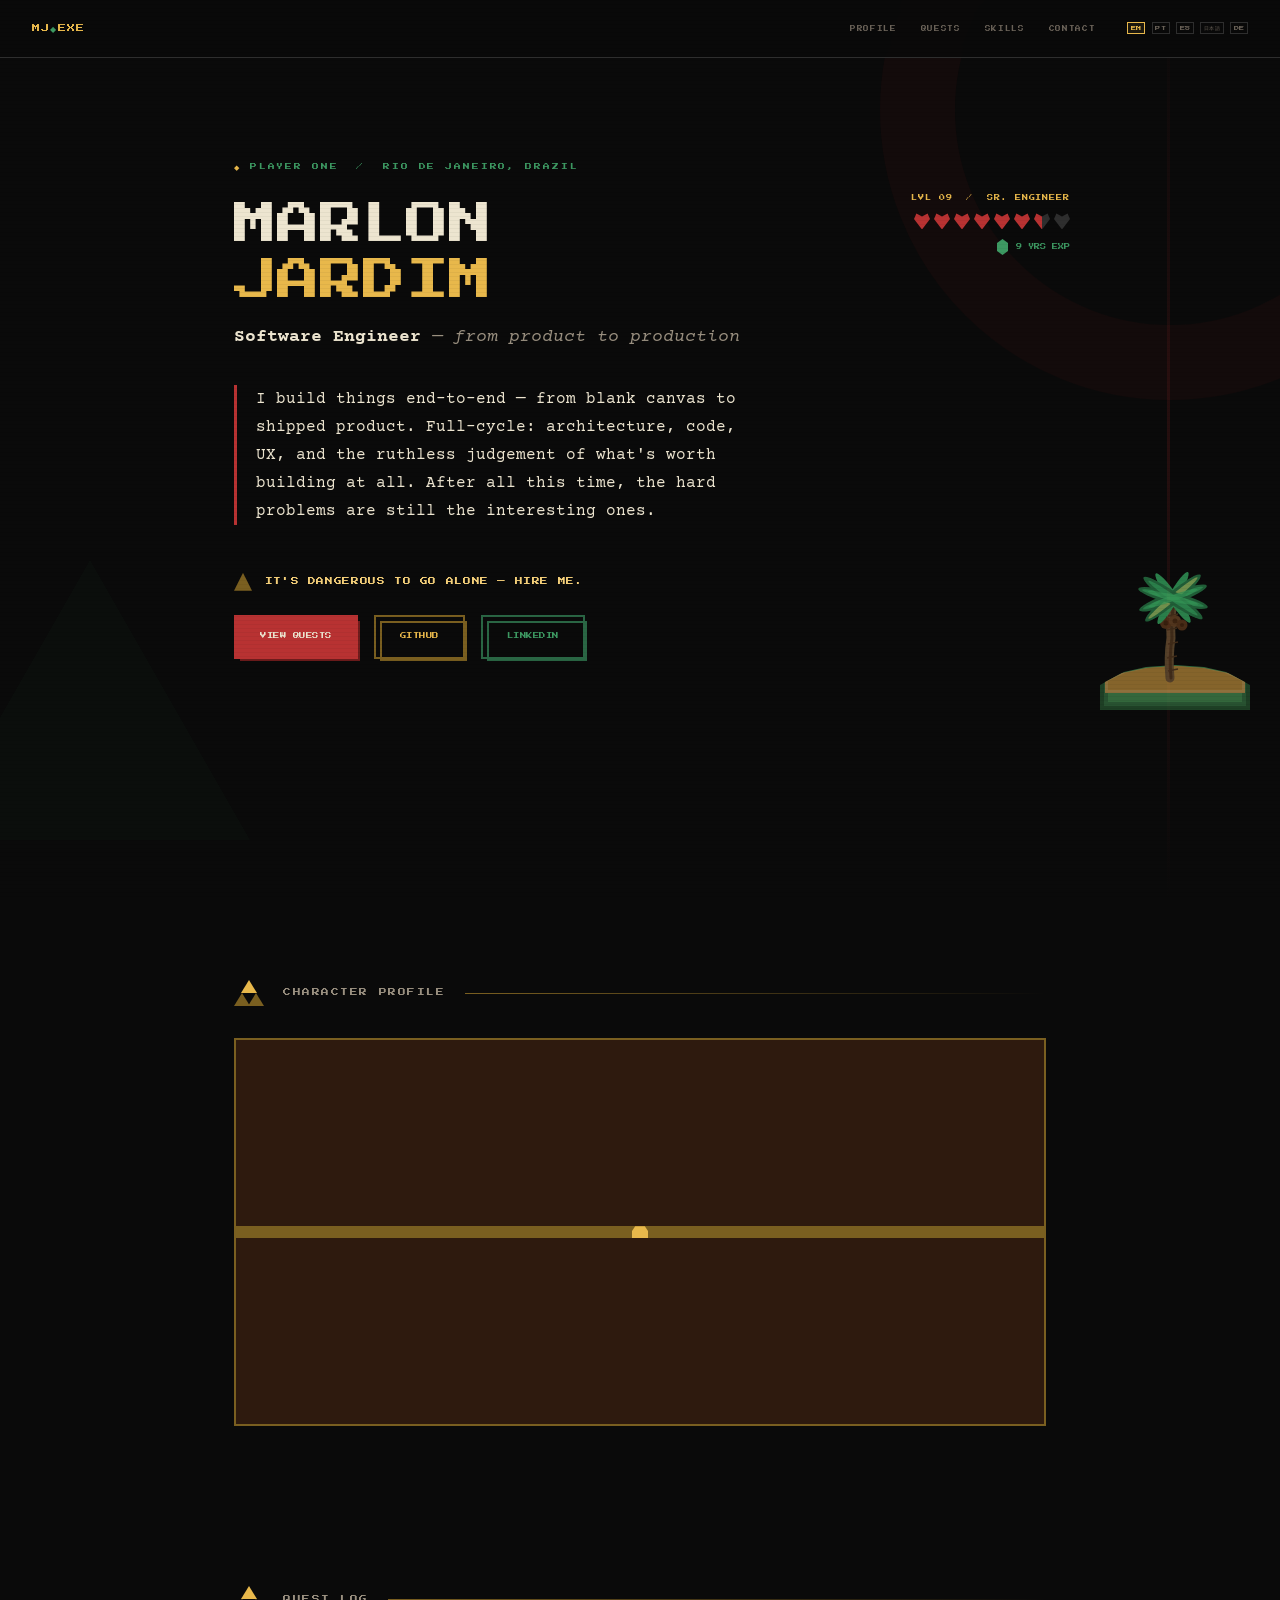
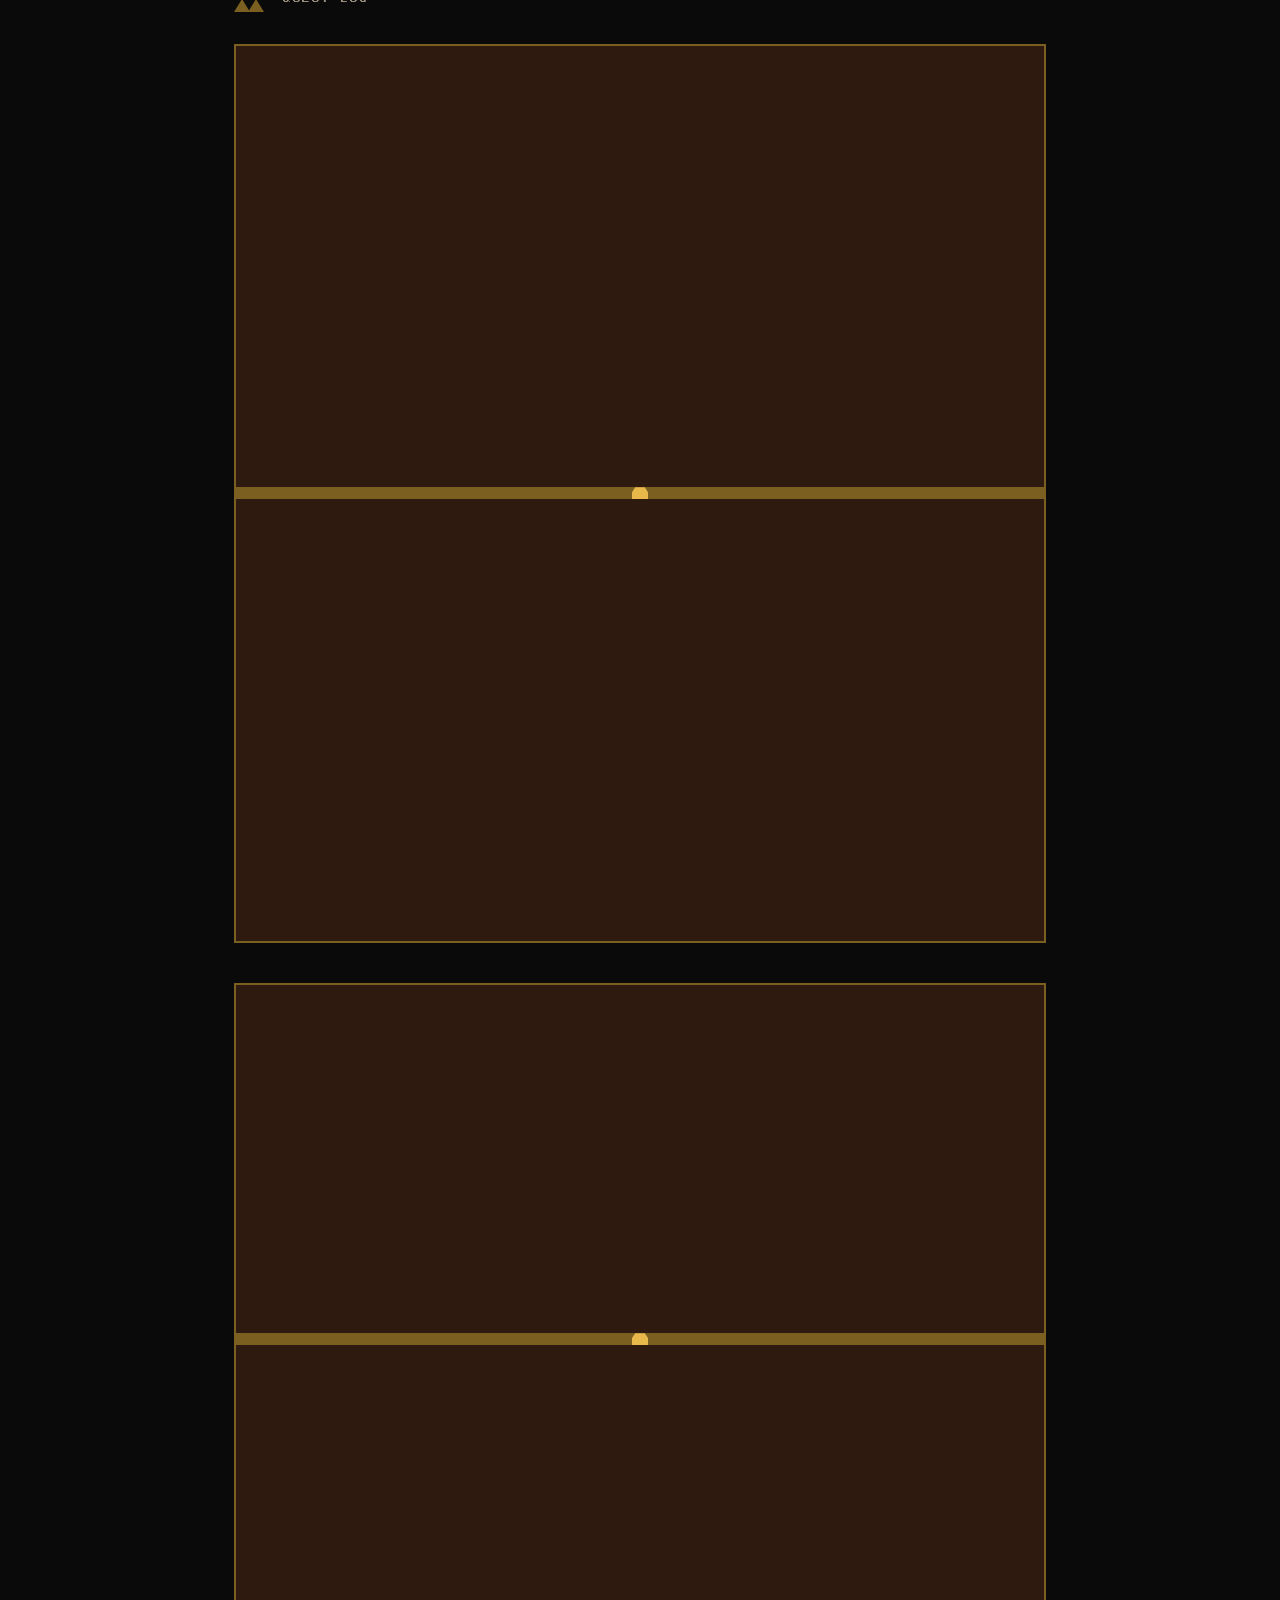
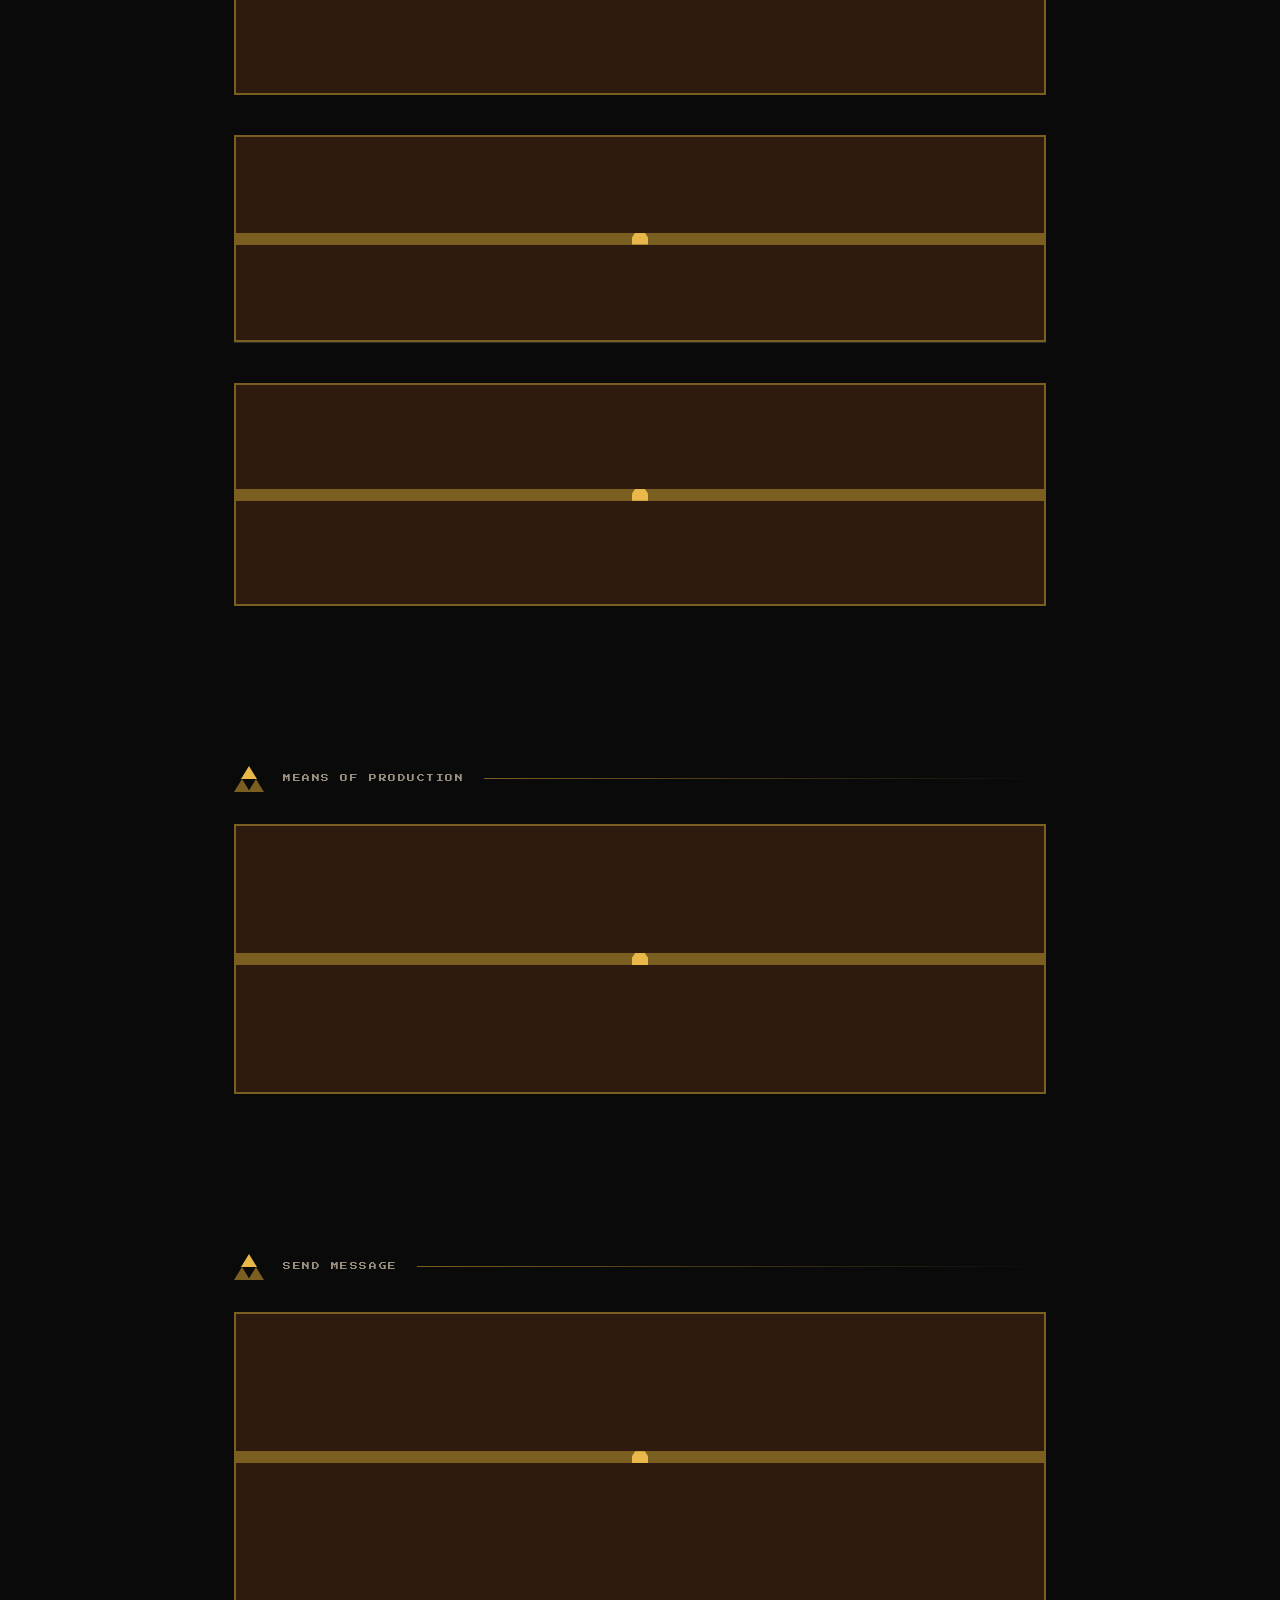
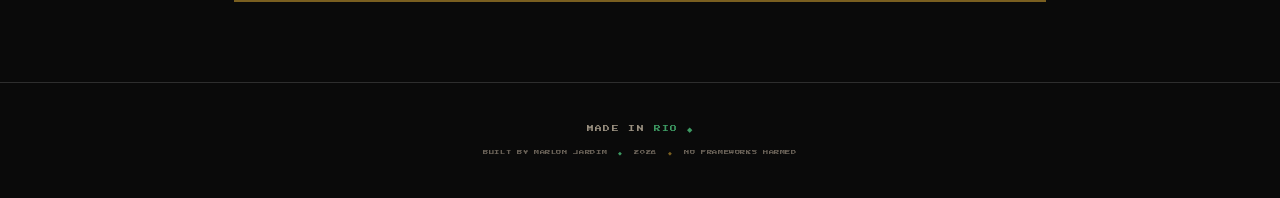
==== commit 3c295dc8: "feat: enhance Intel project details and refine descriptions - Add comprehensive product layer detail" ====
--- a/index.html
+++ b/index.html
@@ -5,263 +5,7 @@
   <meta name="viewport" content="width=device-width, initial-scale=1.0" />
   <title>Marlon Jardim — Software Engineer</title>
   <link href="https://fonts.googleapis.com/css2?family=Press+Start+2P&family=Courier+Prime:ital,wght@0,400;0,700;1,400&display=swap" rel="stylesheet" />
-  <style>
-    :root {
-      --bg:          #0a0a0a;
-      --panel:       #141414;
-      --border:      #252525;
-      --border2:     #2e2e2e;
-      --red:         #b83232;
-      --red-dark:    #6e1c1c;
-      --gold:        #e8b84b;
-      --gold-dim:    #7a5f20;
-      --gold-bright: #f5d07a;
-      --green:       #2a6644;
-      --green-bright:#3d9962;
-      --chest-wood:  #2e1a0e;
-      --chest-band:  #7a5f20;
-      --text:        #ede5d0;
-      --text-dim:    #6a6258;
-      --text-mid:    #9a9080;
-      --pixel:       'Press Start 2P', monospace;
-      --mono:        'Courier Prime', 'Courier New', monospace;
-    }
-    *, *::before, *::after { box-sizing: border-box; margin: 0; padding: 0; }
-    html { scroll-behavior: smooth; }
-    body {
-      background: var(--bg);
-      color: var(--text);
-      font-family: var(--mono);
-      font-size: 16px;
-      line-height: 1.75;
-      overflow-x: hidden;
-    }
-    body::after {
-      content: '';
-      position: fixed; inset: 0;
-      background: repeating-linear-gradient(0deg, transparent, transparent 3px, rgba(0,0,0,0.04) 3px, rgba(0,0,0,0.04) 4px);
-      pointer-events: none; z-index: 9999;
-    }
-    nav {
-      position: fixed; top:0; left:0; right:0; z-index:200;
-      background: rgba(10,10,10,0.94);
-      backdrop-filter: blur(8px);
-      border-bottom: 1px solid var(--border2);
-      padding: 0.9rem 2rem;
-      display: flex; justify-content: space-between; align-items: center; gap: 1rem;
-    }
-    .nav-logo { font-family: var(--pixel); font-size: 0.5rem; color: var(--gold); text-decoration: none; letter-spacing: 0.15em; white-space: nowrap; }
-    .nav-logo span { color: var(--green-bright); }
-    .nav-right { display: flex; align-items: center; gap: 2rem; flex-wrap: wrap; }
-    .nav-links { display:flex; gap:1.5rem; list-style:none; }
-    .nav-links a { font-family: var(--pixel); font-size: 0.35rem; color: var(--text-dim); text-decoration:none; letter-spacing:0.12em; transition: color 0.15s; }
-    .nav-links a:hover { color: var(--gold); }
-    .lang-toggle { display: flex; gap: 0.4rem; }
-    .lang-btn { font-family: var(--pixel); font-size: 0.32rem; padding: 0.3em 0.5em; background: transparent; border: 1px solid var(--border2); color: var(--text-dim); cursor: pointer; transition: all 0.15s; letter-spacing: 0.08em; }
-    .lang-btn:hover { border-color: var(--gold-dim); color: var(--gold); }
-    .lang-btn.active { border-color: var(--gold); color: var(--gold); background: rgba(232,184,75,0.08); }
-    .container { max-width: 860px; margin: 0 auto; padding: 0 1.5rem; }
-    section { padding: 5rem 0; }
-    .panel {
-      background:
-        linear-gradient(rgba(255,255,255,0.013) 1px, transparent 1px),
-        linear-gradient(90deg, rgba(255,255,255,0.013) 1px, transparent 1px),
-        var(--panel);
-      background-size: 32px 32px;
-      border: 1px solid var(--border2);
-      position: relative;
-      padding: 2rem;
-    }
-    .panel::before, .panel::after, .panel .gem-tr, .panel .gem-bl { content: ''; position: absolute; width: 8px; height: 8px; }
-    .panel::before  { top:-1px;    left:-1px;   background: var(--gold); }
-    .panel::after   { bottom:-1px; right:-1px;  background: var(--gold); }
-    .panel .gem-tr  { top:-1px;    right:-1px;  background: var(--green-bright); }
-    .panel .gem-bl  { bottom:-1px; left:-1px;   background: var(--green-bright); }
-    .triforce-divider { display: flex; align-items: center; gap: 1.2rem; margin-bottom: 2rem; }
-    .triforce { position: relative; width: 30px; height: 26px; flex-shrink: 0; }
-    .tri-bl, .tri-br, .tri-top { position: absolute; width: 0; height: 0; }
-    .tri-bl  { border-left:8px solid transparent; border-right:8px solid transparent; border-bottom:13px solid var(--gold-dim); bottom:0; left:0; }
-    .tri-br  { border-left:8px solid transparent; border-right:8px solid transparent; border-bottom:13px solid var(--gold-dim); bottom:0; right:0; }
-    .tri-top { border-left:8px solid transparent; border-right:8px solid transparent; border-bottom:13px solid var(--gold); top:0; left:50%; transform:translateX(-50%); }
-    .section-label { font-family: var(--pixel); font-size: 0.48rem; color: var(--text-mid); letter-spacing: 0.2em; }
-    .divider-line { flex: 1; height: 1px; background: linear-gradient(to right, var(--gold-dim), transparent); }
-    .chest-wrap { position: relative; overflow: hidden; }
-    .chest-lid {
-      position: absolute; inset: 0; z-index: 10;
-      background: var(--chest-wood);
-      border: 2px solid var(--chest-band);
-      transform: translateY(0%);
-      pointer-events: none;
-      will-change: transform;
-    }
-    .chest-lid::before {
-      content: '';
-      position: absolute; left:0; right:0;
-      top: 50%; transform: translateY(-50%);
-      height: 12px;
-      background: var(--chest-band);
-      border-top: 2px solid var(--gold-dim);
-      border-bottom: 2px solid var(--gold-dim);
-    }
-    .chest-lid::after {
-      content: '';
-      position: absolute; left: 50%; top: 50%;
-      transform: translate(-50%, -50%);
-      width: 16px; height: 12px;
-      background: var(--gold);
-      clip-path: polygon(20% 0%, 80% 0%, 100% 40%, 100% 100%, 0% 100%, 0% 40%);
-    }
-    .chest-glint {
-      position: absolute; inset: 0; z-index: 9;
-      background: linear-gradient(135deg, rgba(232,184,75,0.15), transparent 55%);
-      opacity: 0;
-      pointer-events: none;
-      transition: opacity 0.3s ease;
-    }
-    .palm-fixed { position: fixed; bottom: 180px; right: 30px; z-index: 1; pointer-events: none; opacity: 0.65; }
-    .palm-svg-leaves { transform-origin: 50% 100%; animation: palmSway 3s ease-in-out infinite; }
-    @keyframes palmSway {
-      0%   { transform: rotate(0deg) skewX(0deg); }
-      25%  { transform: rotate(2deg) skewX(1deg); }
-      75%  { transform: rotate(-2deg) skewX(-1deg); }
-      100% { transform: rotate(0deg) skewX(0deg); }
-    }
-    #hero { min-height: 100vh; display: flex; align-items: center; position: relative; overflow: hidden; padding-top: 0; }
-    @media (max-width: 680px) { #hero { padding-top: 120px; } }
-    .geo-circle { position: absolute; width: 580px; height: 580px; border-radius: 50%; border: 75px solid var(--red-dark); opacity: 0.09; top: -180px; right: -180px; pointer-events: none; }
-    .geo-tri-shape { position: absolute; width: 0; height: 0; border-left: 160px solid transparent; border-right: 160px solid transparent; border-bottom: 280px solid var(--green); opacity: 0.05; bottom: 60px; left: -70px; pointer-events: none; }
-    .geo-bar { position: absolute; width: 3px; height: 100vh; background: linear-gradient(to bottom, transparent, var(--red-dark), transparent); opacity: 0.28; top: 0; right: 110px; pointer-events: none; }
-    .hero-inner { position: relative; z-index: 1; }
-    .hero-tag { font-family: var(--pixel); font-size: 0.42rem; color: var(--green-bright); letter-spacing: 0.28em; margin-bottom: 1.5rem; opacity: 0; animation: fadeUp 0.5s ease forwards 0.1s; }
-    .hero-tag::before { content: '◆ '; color: var(--gold); }
-    .hero-name { font-family: var(--pixel); font-size: clamp(1.5rem, 5vw, 2.7rem); line-height: 1.3; margin-bottom: 0.8rem; opacity: 0; animation: fadeUp 0.5s ease forwards 0.3s; }
-    .hero-name .first { color: var(--text); }
-    .hero-name .last  { color: var(--gold); display: block; }
-    .hero-subtitle { font-size: 1.1rem; color: var(--text-mid); font-style: italic; margin-bottom: 2rem; opacity: 0; animation: fadeUp 0.5s ease forwards 0.5s; }
-    .hero-subtitle strong { color: var(--text); font-style: normal; }
-    .hero-tagline { font-size: 1rem; max-width: 520px; color: var(--text); border-left: 3px solid var(--red); padding-left: 1.2rem; margin-bottom: 3rem; opacity: 0; animation: fadeUp 0.5s ease forwards 0.7s; }
-    .hero-cta-wrap { display: flex; flex-direction: column; gap: 1.5rem; opacity: 0; animation: fadeUp 0.5s ease forwards 0.9s; }
-    .danger-cta { font-family: var(--pixel); font-size: 0.48rem; color: var(--gold-bright); letter-spacing: 0.08em; display: flex; align-items: center; gap: 0.8rem; text-decoration: none; transition: color 0.15s; }
-    .danger-cta:hover { color: var(--text); }
-    .danger-cta::before { content: ''; display: inline-block; width: 18px; height: 18px; background: var(--gold-dim); clip-path: polygon(50% 0%, 0% 100%, 100% 100%); flex-shrink: 0; transition: background 0.15s; }
-    .danger-cta:hover::before { background: var(--gold); }
-    .hero-links { display: flex; gap: 1rem; flex-wrap: wrap; }
-    .btn { font-family: var(--pixel); font-size: 0.4rem; letter-spacing: 0.08em; padding: 0.9rem 1.5rem; text-decoration: none; border: 2px solid; display: inline-block; transition: all 0.15s; position: relative; cursor: pointer; }
-    .btn::after { content: ''; position: absolute; bottom: -4px; right: -4px; width: 100%; height: 100%; border: 2px solid; transition: all 0.15s; z-index: -1; }
-    .btn-primary { background: var(--red); border-color: var(--red); color: var(--text); }
-    .btn-primary::after { border-color: var(--red-dark); }
-    .btn-primary:hover { background: transparent; color: var(--red); }
-    .btn-gold { background: transparent; border-color: var(--gold-dim); color: var(--gold); }
-    .btn-gold::after { border-color: var(--gold-dim); }
-    .btn-gold:hover { background: var(--gold-dim); color: var(--bg); }
-    .btn-green { background: transparent; border-color: var(--green); color: var(--green-bright); }
-    .btn-green::after { border-color: var(--green); }
-    .btn-green:hover { background: var(--green); color: var(--text); }
-    .hud { position: absolute; top: 2rem; right: 0; display: flex; flex-direction: column; align-items: flex-end; gap: 0.6rem; opacity: 0; animation: fadeIn 0.5s ease forwards 1.2s; }
-    .hud-level { font-family: var(--pixel); font-size: 0.38rem; color: var(--gold); letter-spacing: 0.15em; }
-    .hearts { display: flex; gap: 4px; }
-    .heart { width: 16px; height: 16px; background: var(--red); clip-path: polygon(50% 100%, 0 35%, 15% 0, 50% 20%, 85% 0, 100% 35%); }
-    .heart.empty { background: var(--border2); }
-    .heart.half  { background: linear-gradient(to right, var(--red) 50%, var(--border2) 50%); }
-    .rupees-hud { display: flex; align-items: center; gap: 0.5rem; }
-    .rupee-icon-hud { width: 11px; height: 16px; background: var(--green-bright); clip-path: polygon(50% 0%, 100% 25%, 100% 75%, 50% 100%, 0% 75%, 0% 25%); }
-    .rupee-count { font-family: var(--pixel); font-size: 0.38rem; color: var(--green-bright); }
-    #about .panel p { font-size: 1rem; color: var(--text); margin-bottom: 1rem; max-width: 700px; }
-    #about .panel p:last-of-type { margin-bottom: 0; }
-    .highlight { color: var(--gold); font-weight: 700; }
-    .stat-inline { display: inline-block; font-family: var(--pixel); font-size: 0.34rem; padding: 0.2em 0.5em; background: var(--red-dark); color: var(--gold-bright); margin: 0 0.2em; vertical-align: middle; }
-    .langs { margin-top: 1.5rem; display: flex; flex-wrap: wrap; gap: 0.5rem; }
-    .lang-tag { font-family: var(--pixel); font-size: 0.33rem; padding: 0.3em 0.7em; border: 1px solid var(--border2); color: var(--text-mid); letter-spacing: 0.1em; }
-    .lang-tag.native { border-color: var(--green); color: var(--green-bright); }
-    .lang-tag.fluent  { border-color: var(--gold-dim); color: var(--gold); }
-    .quest-list { display: flex; flex-direction: column; gap: 2.5rem; }
-    .quest { background: var(--panel); border: 1px solid var(--border2); padding: 1.5rem; position: relative; transition: border-color 0.2s, transform 0.2s; }
-    .quest:hover { border-color: var(--gold-dim); transform: translateX(5px); }
-    .quest::before { content: '▶'; position: absolute; left: -1.3rem; top: 50%; transform: translateY(-50%); font-size: 0.55rem; color: var(--gold); opacity: 0; transition: opacity 0.15s; }
-    .quest:hover::before { opacity: 1; }
-    .quest-top { display: flex; align-items: center; flex-wrap: wrap; gap: 0.7rem; margin-bottom: 0.8rem; }
-    .quest-icon { width: 30px; height: 30px; display: flex; align-items: center; justify-content: center; font-size: 0.95rem; flex-shrink: 0; }
-    .quest-icon.sword { background: var(--red-dark); }
-    .quest-icon.star  { background: var(--gold-dim); }
-    .quest-icon.rupee { background: var(--green); }
-    .quest-name { font-family: var(--pixel); font-size: 0.55rem; color: var(--text); letter-spacing: 0.05em; }
-    .quest-badge { font-family: var(--pixel); font-size: 0.32rem; padding: 0.25em 0.6em; border: 1px solid; letter-spacing: 0.1em; margin-left: auto; }
-    .badge-active  { border-color: var(--gold); color: var(--gold); }
-    .badge-shipped { border-color: var(--green-bright); color: var(--green-bright); }
-    .badge-gov     { border-color: var(--red); color: #d07070; }
-    .quest-link { font-family: var(--pixel); font-size: 0.32rem; padding: 0.25em 0.7em; border: 1px solid var(--green); color: var(--green-bright); text-decoration: none; transition: background 0.15s; flex-shrink: 0; }
-    .quest-link:hover { background: var(--green); color: var(--text); }
-    .quest-link.apk { border-color: var(--gold-dim); color: var(--gold); }
-    .quest-link.apk:hover { background: var(--gold-dim); color: var(--bg); }
-    .quest-desc { font-size: 0.92rem; color: var(--text); margin-bottom: 1rem; line-height: 1.75; }
-    .quest-desc strong { color: var(--gold); }
-    .rupee-bullets { list-style: none; margin-bottom: 1rem; display: flex; flex-direction: column; gap: 0.7rem; }
-    .rupee-bullets li { display: flex; align-items: flex-start; gap: 0.8rem; font-size: 0.9rem; color: var(--text); line-height: 1.65; }
-    .rupee-bullets li::before {
-      content: '';
-      display: inline-block; width: 9px; height: 13px; min-width: 9px;
-      background: var(--green-bright);
-      clip-path: polygon(50% 0%, 100% 25%, 100% 75%, 50% 100%, 0% 75%, 0% 25%);
-      margin-top: 4px;
-    }
-    .rupee-bullets li strong { color: var(--gold-bright); }
-    .quest-stats { display: flex; flex-wrap: wrap; gap: 0.5rem; margin-bottom: 0.8rem; }
-    .quest-stat { font-family: var(--pixel); font-size: 0.32rem; padding: 0.25em 0.6em; background: var(--red-dark); color: var(--gold-bright); letter-spacing: 0.06em; }
-    .quest-tags { display: flex; flex-wrap: wrap; gap: 0.4rem; margin-top: 0.8rem; }
-    .tag { font-family: var(--pixel); font-size: 0.32rem; padding: 0.25em 0.6em; background: var(--border); color: var(--text-dim); letter-spacing: 0.08em; }
-    /* Side-by-side layout for quests with media */
-    .quest-layout { display: flex; gap: 1.5rem; align-items: flex-start; }
-    .quest-body { flex: 1; min-width: 0; }
-    .quest-media-right { flex: 0 0 230px; }
-    .quest-media { border: 1px solid var(--border2); overflow: hidden; }
-    .quest-media img { display: block; width: 100%; }
-    .quest-media-placeholder { height: 160px; background: var(--border); display: flex; align-items: center; justify-content: center; font-family: var(--pixel); font-size: 0.36rem; color: var(--text-dim); letter-spacing: 0.1em; }
-    @media (max-width: 700px) {
-      .quest-layout { flex-direction: column; }
-      .quest-media-right { flex: unset; width: 100%; max-width: 300px; }
-    }
-    .skills-grid { display: grid; grid-template-columns: 1fr 1fr; gap: 1.5rem 3rem; }
-    .skill-header { display: flex; justify-content: space-between; align-items: center; margin-bottom: 0.5rem; }
-    .skill-name { font-family: var(--pixel); font-size: 0.36rem; color: var(--text-mid); letter-spacing: 0.1em; }
-    .skill-stars { display: flex; gap: 3px; }
-    .star { width: 13px; height: 13px; background: var(--gold); clip-path: polygon(50% 0%, 61% 35%, 98% 35%, 68% 57%, 79% 91%, 50% 70%, 21% 91%, 32% 57%, 2% 35%, 39% 35%); }
-    .star.dim { background: var(--border2); }
-    .skill-bar { height: 12px; background: var(--border); border: 1px solid var(--border2); position: relative; overflow: hidden; }
-    .skill-bar-fill {
-      position: absolute; left: 0; top: 0; bottom: 0; width: 100%;
-      background: linear-gradient(90deg, var(--green), var(--green-bright));
-      transform: scaleX(0);
-      transform-origin: left center;
-    }
-    .contact-grid { display: grid; grid-template-columns: 1fr 1fr; gap: 1.5rem; margin-bottom: 2rem; }
-    .contact-item { display: flex; flex-direction: column; gap: 0.3rem; }
-    .contact-label { font-family: var(--pixel); font-size: 0.36rem; color: var(--text-dim); letter-spacing: 0.15em; }
-    .contact-val { font-size: 0.92rem; color: var(--gold); text-decoration: none; }
-    .contact-val:hover { color: var(--text); }
-    .contact-val.green { color: var(--green-bright); }
-    .dangerous-box { padding: 1.2rem 1.5rem; border: 2px solid var(--gold-dim); background: rgba(232,184,75,0.04); display: flex; align-items: center; gap: 1.2rem; text-decoration: none; transition: border-color 0.2s, background 0.2s; }
-    .dangerous-box:hover { border-color: var(--gold); background: rgba(232,184,75,0.08); }
-    .sword-icon { font-size: 1.6rem; flex-shrink: 0; animation: swordPulse 2.5s ease-in-out infinite; }
-    .dangerous-text { font-family: var(--pixel); font-size: 0.42rem; color: var(--gold-bright); letter-spacing: 0.08em; line-height: 1.8; }
-    .dangerous-text span { color: var(--text-dim); font-size: 0.33rem; display: block; margin-top: 0.4rem; }
-    footer { padding: 2.5rem 0; border-top: 1px solid var(--border2); text-align: center; }
-    .made-in-rio { font-family: var(--pixel); font-size: 0.42rem; color: var(--text-mid); letter-spacing: 0.2em; margin-bottom: 0.8rem; }
-    .made-in-rio span { color: var(--green-bright); }
-    .footer-text { font-family: var(--pixel); font-size: 0.33rem; color: var(--text-dim); letter-spacing: 0.12em; line-height: 2; }
-    .footer-text .gc { color: var(--green-bright); }
-    .footer-text .gd { color: var(--gold-dim); }
-    @keyframes fadeUp { from { opacity:0; transform: translateY(14px); } to { opacity:1; transform: translateY(0); } }
-    @keyframes fadeIn { from { opacity:0; } to { opacity:1; } }
-    @keyframes swordPulse { 0%,100% { transform: rotate(-8deg) scale(1); } 50% { transform: rotate(8deg) scale(1.08); } }
-    @media (max-width: 680px) {
-      .hud { display: none; }
-      .palm-fixed { display: none; }
-      .skills-grid, .contact-grid { grid-template-columns: 1fr; }
-      nav { padding: 0.7rem 1rem; flex-wrap: wrap; gap: 0.5rem; }
-      .nav-links { gap: 1rem; }
-      .hero-name { font-size: 1.2rem; }
-    }
-  </style>
+  <link rel="stylesheet" href="assets/style.css" />
 </head>
 <body>
 
@@ -325,6 +69,7 @@
     </div>
   </nav>
 
+  <!-- ═══════════════════════════════════════ HERO ══════════════════════════ -->
   <section id="hero">
     <div class="geo-circle"></div>
     <div class="geo-tri-shape"></div>
@@ -354,7 +99,7 @@
         <p class="hero-tagline" data-i18n="hero_tagline">
           I build things end-to-end — from blank canvas to shipped product.
           Full-cycle: architecture, code, UX, and the ruthless judgement of what's worth building at all.
-          Nine years in, the hard problems are still the interesting ones.
+          After all this time, the hard problems are still the interesting ones.
         </p>
         <div class="hero-cta-wrap">
           <a href="#contact" class="danger-cta" data-i18n="hero_cta">IT'S DANGEROUS TO GO ALONE — HIRE ME.</a>
@@ -368,6 +113,7 @@
     </div>
   </section>
 
+  <!-- ═══════════════════════════════════════ ABOUT ═════════════════════════ -->
   <section id="about">
     <div class="container">
       <div class="triforce-divider">
@@ -396,6 +142,7 @@
     </div>
   </section>
 
+  <!-- ═══════════════════════════════════════ QUESTS ════════════════════════ -->
   <section id="quests">
     <div class="container">
       <div class="triforce-divider">
@@ -405,7 +152,7 @@
       </div>
       <div class="quest-list">
 
-        <!-- MONOPOP -->
+        <!-- MONOPOP ─────────────────────────────────────────────────────── -->
         <div class="chest-wrap" data-chest>
           <div class="chest-lid"></div>
           <div class="chest-glint"></div>
@@ -444,7 +191,7 @@
           </div>
         </div>
 
-        <!-- MONOPOP INTEL -->
+        <!-- MONOPOP INTEL ───────────────────────────────────────────────── -->
         <div class="chest-wrap" data-chest>
           <div class="chest-lid"></div>
           <div class="chest-glint"></div>
@@ -456,11 +203,12 @@
               <a href="https://github.com/majard/monopop-intel" target="_blank" class="quest-link">◆ SOURCE</a>
               <a href="https://monopop-intel.vercel.app" target="_blank" class="quest-link">◆ DEMO</a>
             </div>
-            <p class="quest-desc" data-i18n="intel_desc">End-to-end market price intelligence for Rio de Janeiro supermarkets: scraper → normalization → dual-layer storage → API → UI. Tracks 18,000+ product prices daily. Built and shipped in two weeks — two systems in production during an active financial crunch, both live, both with real users. Closes the loop with Monopop: know your stock, know the market, buy smarter.</p>
+            <p class="quest-desc" data-i18n="intel_desc">End-to-end market price intelligence for Rio de Janeiro supermarkets — scraper → normalization → dual-layer storage → API → full product layer. Tracks 18,000+ prices daily. Built in two weeks during a financial crunch, then kept growing: generics, cross-store comparison, shopping lists, fuzzy paste import, Monopop export. The loop is closed — know your stock, know the market, build your list, buy smarter.</p>
             <ul class="rupee-bullets">
               <li data-i18n="intel_b1"><strong>Per-store concurrency control</strong> — asyncio.Semaphore scoped per store independently, not globally. A global semaphore lets one slow store (VTEX averages 5–6s per call, spikes to 20–30s) consume all slots and starve the others. Per-store isolation contains the damage. Result: full scrape cycle 3 hours → 6 minutes (30×).</li>
-              <li data-i18n="intel_b2"><strong>Dual-layer storage</strong> — reactive SQLite cache (4h TTL, low-latency search) + PostgreSQL time-series (90-day price history). Two different problems — search latency and price trend data — each solved with the right tool. One database wouldn't handle both correctly.</li>
-              <li data-i18n="intel_b3"><strong>Self-healing retry pipeline</strong> — GitHub Actions cron writes scrape results to a log table. The hourly retry job queries for failures in the last 24h with no subsequent success and re-enqueues only those (term, store) pairs. No dead-letter queue, no fixed retry counter. Idempotent writes throughout.</li>
+              <li data-i18n="intel_b2"><strong>Dual-layer storage</strong> — reactive SQLite cache (4h TTL, low-latency search) + PostgreSQL time-series (90-day price history). Two different problems — search latency and trend data — each solved with the right tool. One database wouldn't handle both correctly.</li>
+              <li data-i18n="intel_b3"><strong>Full product layer built on the data pipeline</strong> — normalized generic pages group cross-store variants by brand and package size with price-per-unit comparison. Shopping lists support paste-driven fuzzy import (bigram + Levenshtein scoring with a mid-confidence review step before committing), variant price pinning, and one-click export as Monopop-compatible JSON. Search is stateless SSR; lists are client-side — two different statefulness requirements handled separately rather than forcing a single model.</li>
+              <li data-i18n="intel_b4"><strong>Self-healing retry pipeline</strong> — GitHub Actions cron logs every scrape result to a table. The hourly retry job queries for failures in the last 24h with no later success and re-enqueues only those (term, store) pairs. No dead-letter queue, no fixed retry counter. Idempotent writes throughout.</li>
             </ul>
             <div class="quest-stats">
               <span class="quest-stat">3 STORES LIVE</span>
@@ -480,7 +228,7 @@
           </div>
         </div>
 
-        <!-- PARQUET DIGITAL -->
+        <!-- PARQUET DIGITAL ────────────────────────────────────────────── -->
         <div class="chest-wrap" data-chest>
           <div class="chest-lid"></div>
           <div class="chest-glint"></div>
@@ -504,7 +252,7 @@
           </div>
         </div>
 
-        <!-- FREELANCE -->
+        <!-- FREELANCE ───────────────────────────────────────────────────── -->
         <div class="chest-wrap" data-chest>
           <div class="chest-lid"></div>
           <div class="chest-glint"></div>
@@ -514,7 +262,7 @@
               <span class="quest-name" data-i18n="freelance_title">FREELANCE</span>
               <span class="quest-badge badge-shipped">SINCE 2016</span>
             </div>
-            <p class="quest-desc" data-i18n="freelance_desc">Websites and web applications for clients across the years. Full ownership from spec to delivery — backend, frontend, infrastructure.</p>
+            <p class="quest-desc" data-i18n="freelance_desc">Client work running in parallel with institutional employment since 2016 — landing pages, internal tools, web applications. Full ownership at the sharp end: reading what the client actually needs, writing the spec they couldn't, delivering it, and making sure the thing still works six months later.</p>
             <div class="quest-tags">
               <span class="tag">REACT</span><span class="tag">NEXT.JS</span><span class="tag">DJANGO</span>
               <span class="tag">POSTGRESQL</span><span class="tag">NODE.JS</span>
@@ -522,10 +270,11 @@
           </div>
         </div>
 
-      </div>
-    </div>
-  </section>
-
+      </div><!-- /.quest-list -->
+    </div>
+  </section>
+
+  <!-- ═══════════════════════════════════════ SKILLS ════════════════════════ -->
   <section id="skills">
     <div class="container">
       <div class="triforce-divider">
@@ -577,6 +326,7 @@
     </div>
   </section>
 
+  <!-- ═══════════════════════════════════════ CONTACT ═══════════════════════ -->
   <section id="contact">
     <div class="container">
       <div class="triforce-divider">
@@ -631,194 +381,8 @@
     </div>
   </footer>
 
-  <script>
-  const S = {
-    en: {
-      nav_profile:'CHARACTER PROFILE', nav_quests:'QUEST LOG', nav_skills:'MEANS OF PRODUCTION', nav_contact:'SEND MESSAGE',
-      hero_tag:'PLAYER ONE \u00a0/\u00a0 RIO DE JANEIRO, BRAZIL',
-      hero_sub_bold:'Software Engineer', hero_sub_rest:' \u2014 from product to production',
-      hero_tagline:'I build things end-to-end \u2014 from blank canvas to shipped product. Full-cycle: architecture, code, UX, and the ruthless judgement of what\u2019s worth building at all. Nine years in, the hard problems are still the interesting ones.',
-      hero_cta:"IT\u2019S DANGEROUS TO GO ALONE \u2014 HIRE ME.", btn_quests:'VIEW QUESTS',
-      about_p1:'Senior engineer with 9+ years building products end-to-end \u2014 from architecture to the moment someone actually uses it, and everything in between. I work across the full stack, but my actual job is deciding what matters, then building it.',
-      about_p2:'Led <span class="highlight">Parquet Digital</span> to a national innovation award \u2014 <span class="stat-inline">300% users</span> <span class="stat-inline">60% faster</span> <span class="stat-inline">30% less dev time</span>. Now building <span class="highlight">Monopop</span> \u2014 starts as inventory and shopping management, ends somewhere considerably more ambitious.',
-      about_p3:'Six languages. CS at UFF, incomplete \u2014 four years, teaching assistant for Databases and Advanced Java. Plans to finish.',
-      badge_active:'\u25b6 ACTIVE',
-      monopop_desc:'Offline-first Android app for inventory and shopping management \u2014 built for one specific person who uses it every day at work and at the supermarket. No backend, no account, no internet required. Data belongs to the user by architecture, not by policy. The name comes from <em>monops\u00f4nio popular</em> \u2014 the consumer, collectively, as the dominant buyer. This is the first layer of that idea made functional.',
-      monopop_b1:'<strong>Full product ownership</strong> \u2014 schema design (V1\u2192V10 versioned migrations), UI architecture, UX driven by observed behavior. Real users, real feedback loop, real consequences when things break.',
-      monopop_b2:'<strong>Performance engineering, three separate wins</strong> \u2014 New Architecture/JSI eliminated the JSON bridge (cold start 3s \u2192 1s; ~90% of total gains from this alone); WAL mode + explicit PRAGMAs eliminated lock overhead (repeat-visit load 900ms \u2192 33ms); profiling identified a single query as bottleneck (1287ms \u2192 5ms after indexes in V8 migration).',
-      monopop_b3:'<strong>Source of truth follows observation</strong> \u2014 during v1.7 development, caught a fundamental data model flaw: the app was storing a derived value (price per unit) as canonical. User typed R$14,00 and got R$14,0000000003 back. The rounding error was a symptom; the real fix was epistemics. Corrected before shipping.',
-      monopop_b4:'<strong>Spec-driven AI-assisted development</strong> \u2014 complex features fully specced before implementation. AI proposes, human decides, human reviews every diff, human owns the architecture. Faster iteration without surrendering design ownership.',
-      parquet_desc:'Internal platform used by prosecutors across Rio de Janeiro state. SPA awarded <strong>2nd place \u2014 2021 CNMP National Innovation Award</strong>. Led architecture, CI/CD, and a design system that scaled across teams.',
-      freelance_title:'FREELANCE', freelance_desc:'Websites and web applications for clients across the years. Full ownership from spec to delivery \u2014 backend, frontend, infrastructure.',
-      intel_desc:'End-to-end market price intelligence for Rio de Janeiro supermarkets: scraper \u2192 normalization \u2192 dual-layer storage \u2192 API \u2192 UI. Tracks 18,000+ product prices daily. Built and shipped in two weeks \u2014 two systems in production during an active financial crunch, both live, both with real users. Closes the loop with Monopop: know your stock, know the market, buy smarter.',
-      intel_b1:'<strong>Per-store concurrency control</strong> \u2014 asyncio.Semaphore scoped per store independently, not globally. A global semaphore lets one slow store (VTEX averages 5\u20136s per call, spikes to 20\u201330s) consume all slots and starve the others. Per-store isolation contains the damage. Result: full scrape cycle 3 hours \u2192 6 minutes (30\u00d7).',
-      intel_b2:'<strong>Dual-layer storage</strong> \u2014 reactive SQLite cache (4h TTL, low-latency search) + PostgreSQL time-series (90-day price history). Two different problems \u2014 search latency and price trend data \u2014 each solved with the right tool. One database wouldn\u2019t handle both correctly.',
-      intel_b3:'<strong>Self-healing retry pipeline</strong> \u2014 GitHub Actions cron writes scrape results to a log table. The hourly retry job queries for failures in the last 24h with no subsequent success and re-enqueues only those (term, store) pairs. No dead-letter queue, no fixed retry counter. Idempotent writes throughout.',
-      skill_product:'PRODUCT THINKING',
-      contact_loc_label:'\u25c6 LOCATION', contact_loc_val:'Rio de Janeiro, Brazil',
-      cta_main:"IT\u2019S DANGEROUS TO GO ALONE \u2014 HIRE ME.", cta_sub:'Available for senior frontend, fullstack, and product-minded roles.',
-      footer_year:'2026', footer_note:'NO FRAMEWORKS HARMED',
-    },
-    pt: {
-      nav_profile:'PERFIL', nav_quests:'MISSÕES', nav_skills:'MEIOS DE PRODUÇÃO', nav_contact:'CONTATO',
-      hero_tag:'JOGADOR UM \u00a0/\u00a0 RIO DE JANEIRO, BRASIL',
-      hero_sub_bold:'Engenheiro de Software', hero_sub_rest:' \u2014 do produto à produção',
-      hero_tagline:'Construo produtos do início ao fim \u2014 do zero ao lançamento. Ciclo completo: arquitetura, código, UX, e o julgamento implacável do que vale a pena construir. Nove anos depois, os problemas difíceis ainda são os mais interessantes.',
-      hero_cta:'É PERIGOSO IR SOZINHO \u2014 ME CONTRATE.', btn_quests:'VER MISSÕES',
-      about_p1:'Engenheiro sênior com 9+ anos construindo produtos do início ao fim \u2014 da arquitetura ao momento em que alguém realmente usa, e tudo que há no meio. Trabalho em toda a stack, mas meu trabalho real é decidir o que importa e construir.',
-      about_p2:'Levei o <span class="highlight">Parquet Digital</span> a um prêmio nacional \u2014 <span class="stat-inline">300% usuários</span> <span class="stat-inline">60% mais rápido</span> <span class="stat-inline">30% menos dev</span>. Agora construindo <span class="highlight">Monopop</span> \u2014 começa como gestão de estoque e compras, termina em algum lugar consideravelmente mais ambicioso.',
-      about_p3:'Seis idiomas. Ciência da Computação na UFF, incompleto \u2014 quatro anos, monitor de Banco de Dados e Java Avançado. Pretende concluir.',
-      badge_active:'\u25b6 ATIVO',
-      monopop_desc:'App Android offline-first para gestão de estoque e lista de compras \u2014 construído para uma pessoa específica que usa todos os dias no trabalho e no supermercado. Sem backend, sem conta, sem internet. Os dados pertencem ao usuário por arquitetura, não por política. O nome vem de <em>monopsônio popular</em> \u2014 o consumidor, coletivamente, como comprador dominante. Esta é a primeira camada dessa ideia em funcionamento.',
-      monopop_b1:'<strong>Produto completo sob responsabilidade própria</strong> \u2014 schema (migrações V1\u2192V10), arquitetura de UI, UX orientado por comportamento observado. Usuários reais, feedback loop real, consequências reais quando algo quebra.',
-      monopop_b2:'<strong>Engenharia de performance, três ganhos separados</strong> \u2014 New Architecture/JSI eliminou o bridge JSON (cold start 3s \u2192 1s; ~90% do ganho total veio disso); WAL mode + PRAGMAs explícitos eliminaram lock overhead (900ms \u2192 33ms em visita repetida); profiling identificou uma query como gargalo (1287ms \u2192 5ms com índices na migração V8).',
-      monopop_b3:'<strong>Source of truth segue a observação</strong> \u2014 durante o v1.7, capturou uma falha fundamental no modelo de dados: o app armazenava um valor derivado (preço por unidade) como canônico. Usuário digitou R$14,00 e recebeu R$14,0000000003. O erro de ponto flutuante era sintoma; a correção real foi epistêmica. Corrigido antes do lançamento.',
-      monopop_b4:'<strong>Desenvolvimento spec-driven com IA</strong> \u2014 funcionalidades complexas especificadas antes da implementação. IA propõe, humano decide, humano revisa cada diff, humano é dono da arquitetura. Iteração mais rápida sem abrir mão da propriedade do design.',
-      parquet_desc:'Plataforma interna usada por promotores em todo o Rio. Premiada em <strong>2º lugar \u2014 Prêmio CNMP de Inovação 2021</strong>. Liderou arquitetura, CI/CD e sistema de design.',
-      freelance_title:'FREELANCE', freelance_desc:'Sites e aplicações web para clientes. Responsabilidade total do spec à entrega \u2014 backend, frontend, infraestrutura.',
-      intel_desc:'Inteligência de preços end-to-end para supermercados do Rio: scraper \u2192 normalização \u2192 armazenamento dual-layer \u2192 API \u2192 UI. Rastreia 18.000+ preços diariamente. Construído e entregue em duas semanas \u2014 dois sistemas em produção durante um período financeiro crítico, ambos ao vivo, ambos com usuários reais.',
-      intel_b1:'<strong>Controle de concorrência por loja</strong> \u2014 asyncio.Semaphore com escopo por loja, não global. Um semáforo global deixa uma loja lenta (VTEX: média 5\u20136s por chamada, picos de 20\u201330s) consumir todos os slots e travar as outras. Resultado: ciclo completo 3 horas \u2192 6 minutos (30\u00d7).',
-      intel_b2:'<strong>Armazenamento dual-layer</strong> \u2014 cache SQLite reativo (TTL 4h) + time-series PostgreSQL (histórico de 90 dias). Dois problemas diferentes, cada um resolvido com a ferramenta certa.',
-      intel_b3:'<strong>Pipeline de retry auto-curativo</strong> \u2014 cron registra resultados em log; retry horário reenfileira apenas pares (termo, loja) com falha sem sucesso posterior. Writes idempotentes em todo o pipeline.',
-      skill_product:'VISÃO DE PRODUTO',
-      contact_loc_label:'\u25c6 LOCALIZAÇÃO', contact_loc_val:'Rio de Janeiro, Brasil',
-      cta_main:'É PERIGOSO IR SOZINHO \u2014 ME CONTRATE.', cta_sub:'Disponível para vagas sênior de frontend, fullstack e produto.',
-      footer_year:'2026', footer_note:'NENHUM FRAMEWORK FOI PREJUDICADO',
-    },
-    es: {
-      nav_profile:'PERFIL', nav_quests:'MISIONES', nav_skills:'MEDIOS DE PRODUCCIÓN', nav_contact:'CONTACTO',
-      hero_tag:'JUGADOR UNO \u00a0/\u00a0 RÍO DE JANEIRO, BRASIL',
-      hero_sub_bold:'Ingeniero de Software', hero_sub_rest:' \u2014 del producto a la producción',
-      hero_tagline:'Construyo productos de principio a fin. Arquitectura, código, UX. Nueve años después, los problemas difíciles siguen siendo los interesantes.',
-      hero_cta:'ES PELIGROSO IR SOLO \u2014 CONTRÁTAME.', btn_quests:'VER MISIONES',
-      about_p1:'Ingeniero senior con 9+ años construyendo productos de principio a fin.',
-      about_p2:'Llevé <span class="highlight">Parquet Digital</span> a un premio nacional \u2014 <span class="stat-inline">300% usuarios</span> <span class="stat-inline">60% más rápido</span>. Ahora <span class="highlight">Monopop</span>.',
-      about_p3:'Seis idiomas. Informática en la UFF, incompleto \u2014 cuatro años, asistente de cátedra. Planes de terminar.',
-      badge_active:'\u25b6 ACTIVO',
-      monopop_desc:'App Android offline-first para inventario y lista de compras \u2014 construida para una persona específica que la usa todos los días.',
-      monopop_b1:'<strong>Producto completo</strong> \u2014 schema V1\u2192V10, arquitectura UI, UX de comportamiento observado.',
-      monopop_b2:'<strong>Rendimiento, tres victorias</strong> \u2014 JSI: 3s\u21921s; WAL: 900ms\u219233ms; índices: 1287ms\u21925ms.',
-      monopop_b3:'<strong>Source of truth sigue la observación</strong> \u2014 fallo fundamental en modelo de datos capturado en v1.7 y corregido antes del lanzamiento.',
-      monopop_b4:'<strong>Desarrollo spec-driven con IA</strong> \u2014 IA propone, humano decide, humano es dueño.',
-      parquet_desc:'Plataforma para fiscales en Rio. <strong>2° lugar \u2014 Premio CNMP de Innovación 2021</strong>.',
-      freelance_title:'FREELANCE', freelance_desc:'Aplicaciones web para clientes. Responsabilidad total del spec a la entrega.',
-      intel_desc:'Inteligencia de precios end-to-end. 18.000+ precios diarios. Construido en dos semanas.',
-      intel_b1:'<strong>Control por tienda</strong> \u2014 Semaphore por tienda, no global. 3 horas \u2192 6 minutos (30\u00d7).',
-      intel_b2:'<strong>Almacenamiento dual</strong> \u2014 SQLite reactivo + PostgreSQL series temporales.',
-      intel_b3:'<strong>Retry auto-reparador</strong> \u2014 log-driven, solo re-encola fallos reales. Idempotente.',
-      skill_product:'PENSAMIENTO DE PRODUCTO',
-      contact_loc_label:'\u25c6 UBICACIÓN', contact_loc_val:'Río de Janeiro, Brasil',
-      cta_main:'ES PELIGROSO IR SOLO \u2014 CONTRÁTAME.', cta_sub:'Disponible para roles senior de frontend, fullstack y producto.',
-      footer_year:'2026', footer_note:'NINGÚN FRAMEWORK FUE DAÑADO',
-    },
-    ja: {
-      nav_profile:'PROFILE · プロフィール', nav_quests:'QUEST LOG · クエスト', nav_skills:'MEANS OF PRODUCTION', nav_contact:'CONTACT · 連絡',
-      hero_tag:'PLAYER ONE \u00a0/\u00a0 ブラジル · リオデジャネイロ',
-      hero_sub_bold:'Software Engineer · エンジニア', hero_sub_rest:' \u2014 プロダクトからプロダクションへ',
-      hero_tagline:'9年以上、エンドツーエンドでプロダクトを構築。9年経っても、難しい問題が一番面白い。',
-      hero_cta:"ひとりは危険だ \u2014 HIRE ME.", btn_quests:'QUEST LOG',
-      about_p1:'Senior engineer · 9年以上。Full stack、本当の仕事は何を作るべきか判断すること。',
-      about_p2:'<span class="highlight">Parquet Digital</span> \u2014 全国賞2位。現在 <span class="highlight">Monopop</span> 開発中。',
-      about_p3:'6言語。CS at UFF, incomplete。4年履修、TA経験あり。卒業予定。',
-      badge_active:'\u25b6 進行中',
-      monopop_desc:'オフラインファーストのAndroidアプリ。毎日使う実際のユーザーのために作られた。',
-      monopop_b1:'<strong>フルプロダクトオーナーシップ</strong> \u2014 V1\u2192V10マイグレーション、UI、UX。',
-      monopop_b2:'<strong>パフォーマンス3勝</strong> \u2014 JSI: 3s\u21921s; WAL: 900ms\u219233ms; インデックス: 1287ms\u21925ms。',
-      monopop_b3:'<strong>Source of truthは観察に従う</strong> \u2014 v1.7で根本的欠陥を発見、出荷前に修正。',
-      monopop_b4:'<strong>Spec-driven AI支援開発</strong> \u2014 AIが提案、人間が決定。',
-      parquet_desc:'検察官プラットフォーム。<strong>CNMP Innovation Award 2021 · 2位</strong>。',
-      freelance_title:'FREELANCE · フリーランス', freelance_desc:'Webアプリ開発。Specからdeliveryまで全責任。',
-      intel_desc:'エンドツーエンド価格情報。18,000+価格を毎日追跡。2週間で構築・本番リリース。',
-      intel_b1:'<strong>店舗別並行制御</strong> \u2014 Semaphoreを店舗ごとに独立設定。3時間\u21926分 (30倍)。',
-      intel_b2:'<strong>デュアルレイヤーストレージ</strong> \u2014 SQLiteキャッシュ + PostgreSQL時系列。',
-      intel_b3:'<strong>自己修復リトライ</strong> \u2014 ログ駆動、失敗ペアのみ再投入。べき等。',
-      skill_product:'PRODUCT THINKING · プロダクト思考',
-      contact_loc_label:'\u25c6 場所', contact_loc_val:'ブラジル · リオデジャネイロ',
-      cta_main:"IT'S DANGEROUS TO GO ALONE \u2014 HIRE ME.", cta_sub:'Frontend / Fullstack / Product.',
-      footer_year:'2026', footer_note:'NO FRAMEWORKS HARMED',
-    },
-    de: {
-      nav_profile:'PROFIL', nav_quests:'AUFGABEN', nav_skills:'PRODUKTIONSMITTEL', nav_contact:'KONTAKT',
-      hero_tag:'SPIELER EINS \u00a0/\u00a0 RIO DE JANEIRO, BRASILIEN',
-      hero_sub_bold:'Software-Ingenieur', hero_sub_rest:' \u2014 vom Produkt zur Produktion',
-      hero_tagline:'Produkte von Anfang bis Ende. Architektur, Code, UX. Neun Jahre später sind die schwierigen Probleme immer noch die interessanten.',
-      hero_cta:'ES IST GEFÄHRLICH ALLEIN ZU GEHEN \u2014 STELLE MICH EIN.', btn_quests:'AUFGABEN',
-      about_p1:'Senior-Ingenieur mit 9+ Jahren End-to-End-Erfahrung.',
-      about_p2:'<span class="highlight">Parquet Digital</span> \u2014 nationaler Innovationspreis. Jetzt <span class="highlight">Monopop</span>.',
-      about_p3:'Sechs Sprachen. Informatik an der UFF, unvollständig \u2014 vier Jahre, Tutor. Plant abzuschließen.',
-      badge_active:'\u25b6 AKTIV',
-      monopop_desc:'Offline-first Android-App für Inventar und Einkaufslisten \u2014 für tägliche Nutzung gebaut.',
-      monopop_b1:'<strong>Vollständiges Produkteigentum</strong> \u2014 Schema V1\u2192V10, UI, UX.',
-      monopop_b2:'<strong>Performance, drei Gewinne</strong> \u2014 JSI: 3s\u21921s; WAL: 900ms\u219233ms; Index: 1287ms\u21925ms.',
-      monopop_b3:'<strong>Source of truth folgt Beobachtung</strong> \u2014 fundamentaler Datenmodelifehler in v1.7 gefunden und vor Launch behoben.',
-      monopop_b4:'<strong>Spec-gesteuerter KI-Workflow</strong> \u2014 KI schlägt vor, Mensch entscheidet.',
-      parquet_desc:'Plattform für Staatsanwälte. <strong>2. Platz \u2014 CNMP-Innovationspreis 2021</strong>.',
-      freelance_title:'FREIBERUFLICH', freelance_desc:'Webanwendungen für Kunden. Vollverantwortung.',
-      intel_desc:'End-to-end Preisanalyse. 18.000+ Preise täglich. In zwei Wochen gebaut.',
-      intel_b1:'<strong>Speicherspezifische Parallelität</strong> \u2014 Semaphore pro Geschäft. 3 Stunden \u2192 6 Minuten (30\u00d7).',
-      intel_b2:'<strong>Dual-Layer-Speicher</strong> \u2014 SQLite-Cache + PostgreSQL-Zeitreihen.',
-      intel_b3:'<strong>Selbstheilender Retry</strong> \u2014 Log-gesteuert, nur fehlgeschlagene Paare. Idempotent.',
-      skill_product:'PRODUKTDENKEN',
-      contact_loc_label:'\u25c6 STANDORT', contact_loc_val:'Rio de Janeiro, Brasilien',
-      cta_main:'ES IST GEFÄHRLICH ALLEIN ZU GEHEN \u2014 STELLE MICH EIN.', cta_sub:'Senior Frontend, Fullstack, Product.',
-      footer_year:'2026', footer_note:'KEIN FRAMEWORK WURDE VERLETZT',
-    },
-  };
-
-  function applyLang(lang) {
-    const s = S[lang];
-    document.querySelectorAll('[data-i18n]').forEach(el => {
-      const k = el.dataset.i18n;
-      if (s[k] !== undefined) el.innerHTML = s[k];
-    });
-    document.querySelectorAll('.lang-btn').forEach(b => b.classList.toggle('active', b.dataset.lang === lang));
-  }
-  document.querySelectorAll('.lang-btn').forEach(b => b.addEventListener('click', () => applyLang(b.dataset.lang)));
-
-  const chests = document.querySelectorAll('[data-chest]');
-  function updateChests() {
-    const vh = window.innerHeight;
-    chests.forEach(wrap => {
-      const lid   = wrap.querySelector('.chest-lid');
-      const glint = wrap.querySelector('.chest-glint');
-      const r     = wrap.getBoundingClientRect();
-      const start = vh - 210;
-      const end   = vh * 0.42;
-      const ratio = Math.min(1, Math.max(0, (start - r.top) / (start - end)));
-      lid.style.transform  = `translateY(${-ratio * 102}%)`;
-      glint.style.opacity  = ratio > 0.85 ? String((ratio - 0.85) / 0.15) : '0';
-    });
-  }
-  window.addEventListener('scroll', updateChests, { passive: true });
-  updateChests();
-
-  const barObs = new IntersectionObserver((entries) => {
-    entries.forEach(entry => {
-      const el = entry.target;
-      if (entry.isIntersecting) {
-        el.style.transition = 'none';
-        el.style.transform = 'scaleX(0)';
-        requestAnimationFrame(() => {
-          requestAnimationFrame(() => {
-            el.style.transition = 'transform 1.1s cubic-bezier(0.4, 0, 0.2, 1)';
-            el.style.transform = `scaleX(${parseFloat(el.dataset.w) || 0.8})`;
-          });
-        });
-      } else {
-        el.style.transition = 'none';
-        el.style.transform = 'scaleX(0)';
-      }
-    });
-  }, { threshold: 0.3 });
-  document.querySelectorAll('.skill-bar-fill').forEach(f => barObs.observe(f));
-
-  (function() {
-    const u = 'marlonj.cristo', d = 'gmail.com', m = 'mailto:' + u + '@' + d;
-    const el = document.getElementById('email-link');
-    const cta = document.getElementById('email-cta');
-    if (el)  { el.href = m; el.textContent = u + '@' + d; }
-    if (cta) { cta.href = m; }
-  })();
-  </script>
+  <!-- i18n must load before main so I18N is defined when main.js runs -->
+  <script src="assets/i18n.js"></script>
+  <script src="assets/main.js"></script>
 </body>
 </html>
--- a/assets/style.css
+++ b/assets/style.css
@@ -0,0 +1,290 @@
+:root {
+  --bg:          #0a0a0a;
+  --panel:       #141414;
+  --border:      #252525;
+  --border2:     #2e2e2e;
+  --red:         #b83232;
+  --red-dark:    #6e1c1c;
+  --gold:        #e8b84b;
+  --gold-dim:    #7a5f20;
+  --gold-bright: #f5d07a;
+  --green:       #2a6644;
+  --green-bright:#3d9962;
+  --chest-wood:  #2e1a0e;
+  --chest-band:  #7a5f20;
+  --text:        #ede5d0;
+  --text-dim:    #6a6258;
+  --text-mid:    #9a9080;
+  --pixel:       'Press Start 2P', monospace;
+  --mono:        'Courier Prime', 'Courier New', monospace;
+}
+
+*, *::before, *::after { box-sizing: border-box; margin: 0; padding: 0; }
+html { scroll-behavior: smooth; }
+
+body {
+  background: var(--bg);
+  color: var(--text);
+  font-family: var(--mono);
+  font-size: 16px;
+  line-height: 1.75;
+  overflow-x: hidden;
+}
+
+/* CRT scanline overlay */
+body::after {
+  content: '';
+  position: fixed; inset: 0;
+  background: repeating-linear-gradient(0deg, transparent, transparent 3px, rgba(0,0,0,0.04) 3px, rgba(0,0,0,0.04) 4px);
+  pointer-events: none; z-index: 9999;
+}
+
+/* ─── NAV ─── */
+nav {
+  position: fixed; top:0; left:0; right:0; z-index:200;
+  background: rgba(10,10,10,0.94);
+  backdrop-filter: blur(8px);
+  border-bottom: 1px solid var(--border2);
+  padding: 0.9rem 2rem;
+  display: flex; justify-content: space-between; align-items: center; gap: 1rem;
+}
+.nav-logo { font-family: var(--pixel); font-size: 0.5rem; color: var(--gold); text-decoration: none; letter-spacing: 0.15em; white-space: nowrap; }
+.nav-logo span { color: var(--green-bright); }
+.nav-right { display: flex; align-items: center; gap: 2rem; flex-wrap: wrap; }
+.nav-links { display:flex; gap:1.5rem; list-style:none; }
+.nav-links a { font-family: var(--pixel); font-size: 0.35rem; color: var(--text-dim); text-decoration:none; letter-spacing:0.12em; transition: color 0.15s; }
+.nav-links a:hover { color: var(--gold); }
+.lang-toggle { display: flex; gap: 0.4rem; }
+.lang-btn { font-family: var(--pixel); font-size: 0.32rem; padding: 0.3em 0.5em; background: transparent; border: 1px solid var(--border2); color: var(--text-dim); cursor: pointer; transition: all 0.15s; letter-spacing: 0.08em; }
+.lang-btn:hover { border-color: var(--gold-dim); color: var(--gold); }
+.lang-btn.active { border-color: var(--gold); color: var(--gold); background: rgba(232,184,75,0.08); }
+
+/* ─── LAYOUT ─── */
+.container { max-width: 860px; margin: 0 auto; padding: 0 1.5rem; }
+section { padding: 5rem 0; }
+
+/* ─── PANEL ─── */
+.panel {
+  background:
+    linear-gradient(rgba(255,255,255,0.013) 1px, transparent 1px),
+    linear-gradient(90deg, rgba(255,255,255,0.013) 1px, transparent 1px),
+    var(--panel);
+  background-size: 32px 32px;
+  border: 1px solid var(--border2);
+  position: relative;
+  padding: 2rem;
+}
+.panel::before, .panel::after, .panel .gem-tr, .panel .gem-bl { content: ''; position: absolute; width: 8px; height: 8px; }
+.panel::before  { top:-1px;    left:-1px;   background: var(--gold); }
+.panel::after   { bottom:-1px; right:-1px;  background: var(--gold); }
+.panel .gem-tr  { top:-1px;    right:-1px;  background: var(--green-bright); }
+.panel .gem-bl  { bottom:-1px; left:-1px;   background: var(--green-bright); }
+
+/* ─── TRIFORCE DIVIDER ─── */
+.triforce-divider { display: flex; align-items: center; gap: 1.2rem; margin-bottom: 2rem; }
+.triforce { position: relative; width: 30px; height: 26px; flex-shrink: 0; }
+.tri-bl, .tri-br, .tri-top { position: absolute; width: 0; height: 0; }
+.tri-bl  { border-left:8px solid transparent; border-right:8px solid transparent; border-bottom:13px solid var(--gold-dim); bottom:0; left:0; }
+.tri-br  { border-left:8px solid transparent; border-right:8px solid transparent; border-bottom:13px solid var(--gold-dim); bottom:0; right:0; }
+.tri-top { border-left:8px solid transparent; border-right:8px solid transparent; border-bottom:13px solid var(--gold); top:0; left:50%; transform:translateX(-50%); }
+.section-label { font-family: var(--pixel); font-size: 0.48rem; color: var(--text-mid); letter-spacing: 0.2em; }
+.divider-line { flex: 1; height: 1px; background: linear-gradient(to right, var(--gold-dim), transparent); }
+
+/* ─── CHEST ─── */
+.chest-wrap { position: relative; overflow: hidden; }
+.chest-lid {
+  position: absolute; inset: 0; z-index: 10;
+  background: var(--chest-wood);
+  border: 2px solid var(--chest-band);
+  transform: translateY(0%);
+  pointer-events: none;
+  will-change: transform;
+}
+.chest-lid::before {
+  content: '';
+  position: absolute; left:0; right:0;
+  top: 50%; transform: translateY(-50%);
+  height: 12px;
+  background: var(--chest-band);
+  border-top: 2px solid var(--gold-dim);
+  border-bottom: 2px solid var(--gold-dim);
+}
+.chest-lid::after {
+  content: '';
+  position: absolute; left: 50%; top: 50%;
+  transform: translate(-50%, -50%);
+  width: 16px; height: 12px;
+  background: var(--gold);
+  clip-path: polygon(20% 0%, 80% 0%, 100% 40%, 100% 100%, 0% 100%, 0% 40%);
+}
+.chest-glint {
+  position: absolute; inset: 0; z-index: 9;
+  background: linear-gradient(135deg, rgba(232,184,75,0.15), transparent 55%);
+  opacity: 0;
+  pointer-events: none;
+  transition: opacity 0.3s ease;
+}
+
+/* ─── PALM TREE ─── */
+.palm-fixed { position: fixed; bottom: 180px; right: 30px; z-index: 1; pointer-events: none; opacity: 0.65; }
+.palm-svg-leaves { transform-origin: 50% 100%; animation: palmSway 3s ease-in-out infinite; }
+
+/* ─── HERO ─── */
+#hero { min-height: 100vh; display: flex; align-items: center; position: relative; overflow: hidden; padding-top: 0; }
+@media (max-width: 680px) { #hero { padding-top: 120px; } }
+.geo-circle { position: absolute; width: 580px; height: 580px; border-radius: 50%; border: 75px solid var(--red-dark); opacity: 0.09; top: -180px; right: -180px; pointer-events: none; }
+.geo-tri-shape { position: absolute; width: 0; height: 0; border-left: 160px solid transparent; border-right: 160px solid transparent; border-bottom: 280px solid var(--green); opacity: 0.05; bottom: 60px; left: -70px; pointer-events: none; }
+.geo-bar { position: absolute; width: 3px; height: 100vh; background: linear-gradient(to bottom, transparent, var(--red-dark), transparent); opacity: 0.28; top: 0; right: 110px; pointer-events: none; }
+.hero-inner { position: relative; z-index: 1; }
+.hero-tag { font-family: var(--pixel); font-size: 0.42rem; color: var(--green-bright); letter-spacing: 0.28em; margin-bottom: 1.5rem; opacity: 0; animation: fadeUp 0.5s ease forwards 0.1s; }
+.hero-tag::before { content: '◆ '; color: var(--gold); }
+.hero-name { font-family: var(--pixel); font-size: clamp(1.5rem, 5vw, 2.7rem); line-height: 1.3; margin-bottom: 0.8rem; opacity: 0; animation: fadeUp 0.5s ease forwards 0.3s; }
+.hero-name .first { color: var(--text); }
+.hero-name .last  { color: var(--gold); display: block; }
+.hero-subtitle { font-size: 1.1rem; color: var(--text-mid); font-style: italic; margin-bottom: 2rem; opacity: 0; animation: fadeUp 0.5s ease forwards 0.5s; }
+.hero-subtitle strong { color: var(--text); font-style: normal; }
+.hero-tagline { font-size: 1rem; max-width: 520px; color: var(--text); border-left: 3px solid var(--red); padding-left: 1.2rem; margin-bottom: 3rem; opacity: 0; animation: fadeUp 0.5s ease forwards 0.7s; }
+.hero-cta-wrap { display: flex; flex-direction: column; gap: 1.5rem; opacity: 0; animation: fadeUp 0.5s ease forwards 0.9s; }
+.danger-cta { font-family: var(--pixel); font-size: 0.48rem; color: var(--gold-bright); letter-spacing: 0.08em; display: flex; align-items: center; gap: 0.8rem; text-decoration: none; transition: color 0.15s; }
+.danger-cta:hover { color: var(--text); }
+.danger-cta::before { content: ''; display: inline-block; width: 18px; height: 18px; background: var(--gold-dim); clip-path: polygon(50% 0%, 0% 100%, 100% 100%); flex-shrink: 0; transition: background 0.15s; }
+.danger-cta:hover::before { background: var(--gold); }
+.hero-links { display: flex; gap: 1rem; flex-wrap: wrap; }
+
+/* ─── BUTTONS ─── */
+.btn { font-family: var(--pixel); font-size: 0.4rem; letter-spacing: 0.08em; padding: 0.9rem 1.5rem; text-decoration: none; border: 2px solid; display: inline-block; transition: all 0.15s; position: relative; cursor: pointer; }
+.btn::after { content: ''; position: absolute; bottom: -4px; right: -4px; width: 100%; height: 100%; border: 2px solid; transition: all 0.15s; z-index: -1; }
+.btn-primary { background: var(--red); border-color: var(--red); color: var(--text); }
+.btn-primary::after { border-color: var(--red-dark); }
+.btn-primary:hover { background: transparent; color: var(--red); }
+.btn-gold { background: transparent; border-color: var(--gold-dim); color: var(--gold); }
+.btn-gold::after { border-color: var(--gold-dim); }
+.btn-gold:hover { background: var(--gold-dim); color: var(--bg); }
+.btn-green { background: transparent; border-color: var(--green); color: var(--green-bright); }
+.btn-green::after { border-color: var(--green); }
+.btn-green:hover { background: var(--green); color: var(--text); }
+
+/* ─── HUD ─── */
+.hud { position: absolute; top: 2rem; right: 0; display: flex; flex-direction: column; align-items: flex-end; gap: 0.6rem; opacity: 0; animation: fadeIn 0.5s ease forwards 1.2s; }
+.hud-level { font-family: var(--pixel); font-size: 0.38rem; color: var(--gold); letter-spacing: 0.15em; }
+.hearts { display: flex; gap: 4px; }
+.heart { width: 16px; height: 16px; background: var(--red); clip-path: polygon(50% 100%, 0 35%, 15% 0, 50% 20%, 85% 0, 100% 35%); }
+.heart.empty { background: var(--border2); }
+.heart.half  { background: linear-gradient(to right, var(--red) 50%, var(--border2) 50%); }
+.rupees-hud { display: flex; align-items: center; gap: 0.5rem; }
+.rupee-icon-hud { width: 11px; height: 16px; background: var(--green-bright); clip-path: polygon(50% 0%, 100% 25%, 100% 75%, 50% 100%, 0% 75%, 0% 25%); }
+.rupee-count { font-family: var(--pixel); font-size: 0.38rem; color: var(--green-bright); }
+
+/* ─── ABOUT ─── */
+#about .panel p { font-size: 1rem; color: var(--text); margin-bottom: 1rem; max-width: 700px; }
+#about .panel p:last-of-type { margin-bottom: 0; }
+.highlight { color: var(--gold); font-weight: 700; }
+.stat-inline { display: inline-block; font-family: var(--pixel); font-size: 0.34rem; padding: 0.2em 0.5em; background: var(--red-dark); color: var(--gold-bright); margin: 0 0.2em; vertical-align: middle; }
+.langs { margin-top: 1.5rem; display: flex; flex-wrap: wrap; gap: 0.5rem; }
+.lang-tag { font-family: var(--pixel); font-size: 0.33rem; padding: 0.3em 0.7em; border: 1px solid var(--border2); color: var(--text-mid); letter-spacing: 0.1em; }
+.lang-tag.native { border-color: var(--green); color: var(--green-bright); }
+.lang-tag.fluent  { border-color: var(--gold-dim); color: var(--gold); }
+
+/* ─── QUESTS ─── */
+.quest-list { display: flex; flex-direction: column; gap: 2.5rem; }
+.quest { background: var(--panel); border: 1px solid var(--border2); padding: 1.5rem; position: relative; transition: border-color 0.2s, transform 0.2s; }
+.quest:hover { border-color: var(--gold-dim); transform: translateX(5px); }
+.quest::before { content: '▶'; position: absolute; left: -1.3rem; top: 50%; transform: translateY(-50%); font-size: 0.55rem; color: var(--gold); opacity: 0; transition: opacity 0.15s; }
+.quest:hover::before { opacity: 1; }
+.quest-top { display: flex; align-items: center; flex-wrap: wrap; gap: 0.7rem; margin-bottom: 0.8rem; }
+.quest-icon { width: 30px; height: 30px; display: flex; align-items: center; justify-content: center; font-size: 0.95rem; flex-shrink: 0; }
+.quest-icon.sword { background: var(--red-dark); }
+.quest-icon.star  { background: var(--gold-dim); }
+.quest-icon.rupee { background: var(--green); }
+.quest-name { font-family: var(--pixel); font-size: 0.55rem; color: var(--text); letter-spacing: 0.05em; }
+.quest-badge { font-family: var(--pixel); font-size: 0.32rem; padding: 0.25em 0.6em; border: 1px solid; letter-spacing: 0.1em; margin-left: auto; }
+.badge-active  { border-color: var(--gold); color: var(--gold); }
+.badge-shipped { border-color: var(--green-bright); color: var(--green-bright); }
+.badge-gov     { border-color: var(--red); color: #d07070; }
+.quest-link { font-family: var(--pixel); font-size: 0.32rem; padding: 0.25em 0.7em; border: 1px solid var(--green); color: var(--green-bright); text-decoration: none; transition: background 0.15s; flex-shrink: 0; }
+.quest-link:hover { background: var(--green); color: var(--text); }
+.quest-link.apk { border-color: var(--gold-dim); color: var(--gold); }
+.quest-link.apk:hover { background: var(--gold-dim); color: var(--bg); }
+.quest-desc { font-size: 0.92rem; color: var(--text); margin-bottom: 1rem; line-height: 1.75; }
+.quest-desc strong { color: var(--gold); }
+.rupee-bullets { list-style: none; margin-bottom: 1rem; display: flex; flex-direction: column; gap: 0.7rem; }
+.rupee-bullets li { display: flex; align-items: flex-start; gap: 0.8rem; font-size: 0.9rem; color: var(--text); line-height: 1.65; }
+.rupee-bullets li::before {
+  content: '';
+  display: inline-block; width: 9px; height: 13px; min-width: 9px;
+  background: var(--green-bright);
+  clip-path: polygon(50% 0%, 100% 25%, 100% 75%, 50% 100%, 0% 75%, 0% 25%);
+  margin-top: 4px;
+}
+.rupee-bullets li strong { color: var(--gold-bright); }
+.quest-stats { display: flex; flex-wrap: wrap; gap: 0.5rem; margin-bottom: 0.8rem; }
+.quest-stat { font-family: var(--pixel); font-size: 0.32rem; padding: 0.25em 0.6em; background: var(--red-dark); color: var(--gold-bright); letter-spacing: 0.06em; }
+.quest-tags { display: flex; flex-wrap: wrap; gap: 0.4rem; margin-top: 0.8rem; }
+.tag { font-family: var(--pixel); font-size: 0.32rem; padding: 0.25em 0.6em; background: var(--border); color: var(--text-dim); letter-spacing: 0.08em; }
+.quest-layout { display: flex; gap: 1.5rem; align-items: flex-start; }
+.quest-body { flex: 1; min-width: 0; }
+.quest-media-right { flex: 0 0 230px; }
+.quest-media { border: 1px solid var(--border2); overflow: hidden; }
+.quest-media img { display: block; width: 100%; }
+.quest-media-placeholder { height: 160px; background: var(--border); display: flex; align-items: center; justify-content: center; font-family: var(--pixel); font-size: 0.36rem; color: var(--text-dim); letter-spacing: 0.1em; }
+@media (max-width: 700px) {
+  .quest-layout { flex-direction: column; }
+  .quest-media-right { flex: unset; width: 100%; max-width: 300px; }
+}
+
+/* ─── SKILLS ─── */
+.skills-grid { display: grid; grid-template-columns: 1fr 1fr; gap: 1.5rem 3rem; }
+.skill-header { display: flex; justify-content: space-between; align-items: center; margin-bottom: 0.5rem; }
+.skill-name { font-family: var(--pixel); font-size: 0.36rem; color: var(--text-mid); letter-spacing: 0.1em; }
+.skill-stars { display: flex; gap: 3px; }
+.star { width: 13px; height: 13px; background: var(--gold); clip-path: polygon(50% 0%, 61% 35%, 98% 35%, 68% 57%, 79% 91%, 50% 70%, 21% 91%, 32% 57%, 2% 35%, 39% 35%); }
+.star.dim { background: var(--border2); }
+.skill-bar { height: 12px; background: var(--border); border: 1px solid var(--border2); position: relative; overflow: hidden; }
+.skill-bar-fill {
+  position: absolute; left: 0; top: 0; bottom: 0; width: 100%;
+  background: linear-gradient(90deg, var(--green), var(--green-bright));
+  transform: scaleX(0);
+  transform-origin: left center;
+}
+
+/* ─── CONTACT ─── */
+.contact-grid { display: grid; grid-template-columns: 1fr 1fr; gap: 1.5rem; margin-bottom: 2rem; }
+.contact-item { display: flex; flex-direction: column; gap: 0.3rem; }
+.contact-label { font-family: var(--pixel); font-size: 0.36rem; color: var(--text-dim); letter-spacing: 0.15em; }
+.contact-val { font-size: 0.92rem; color: var(--gold); text-decoration: none; }
+.contact-val:hover { color: var(--text); }
+.contact-val.green { color: var(--green-bright); }
+.dangerous-box { padding: 1.2rem 1.5rem; border: 2px solid var(--gold-dim); background: rgba(232,184,75,0.04); display: flex; align-items: center; gap: 1.2rem; text-decoration: none; transition: border-color 0.2s, background 0.2s; }
+.dangerous-box:hover { border-color: var(--gold); background: rgba(232,184,75,0.08); }
+.sword-icon { font-size: 1.6rem; flex-shrink: 0; animation: swordPulse 2.5s ease-in-out infinite; }
+.dangerous-text { font-family: var(--pixel); font-size: 0.42rem; color: var(--gold-bright); letter-spacing: 0.08em; line-height: 1.8; }
+.dangerous-text span { color: var(--text-dim); font-size: 0.33rem; display: block; margin-top: 0.4rem; }
+
+/* ─── FOOTER ─── */
+footer { padding: 2.5rem 0; border-top: 1px solid var(--border2); text-align: center; }
+.made-in-rio { font-family: var(--pixel); font-size: 0.42rem; color: var(--text-mid); letter-spacing: 0.2em; margin-bottom: 0.8rem; }
+.made-in-rio span { color: var(--green-bright); }
+.footer-text { font-family: var(--pixel); font-size: 0.33rem; color: var(--text-dim); letter-spacing: 0.12em; line-height: 2; }
+.footer-text .gc { color: var(--green-bright); }
+.footer-text .gd { color: var(--gold-dim); }
+
+/* ─── ANIMATIONS ─── */
+@keyframes fadeUp   { from { opacity:0; transform: translateY(14px); } to { opacity:1; transform: translateY(0); } }
+@keyframes fadeIn   { from { opacity:0; } to { opacity:1; } }
+@keyframes swordPulse { 0%,100% { transform: rotate(-8deg) scale(1); } 50% { transform: rotate(8deg) scale(1.08); } }
+@keyframes palmSway {
+  0%   { transform: rotate(0deg) skewX(0deg); }
+  25%  { transform: rotate(2deg) skewX(1deg); }
+  75%  { transform: rotate(-2deg) skewX(-1deg); }
+  100% { transform: rotate(0deg) skewX(0deg); }
+}
+
+/* ─── RESPONSIVE ─── */
+@media (max-width: 680px) {
+  .hud { display: none; }
+  .palm-fixed { display: none; }
+  .skills-grid, .contact-grid { grid-template-columns: 1fr; }
+  nav { padding: 0.7rem 1rem; flex-wrap: wrap; gap: 0.5rem; }
+  .nav-links { gap: 1rem; }
+  .hero-name { font-size: 1.2rem; }
+}
